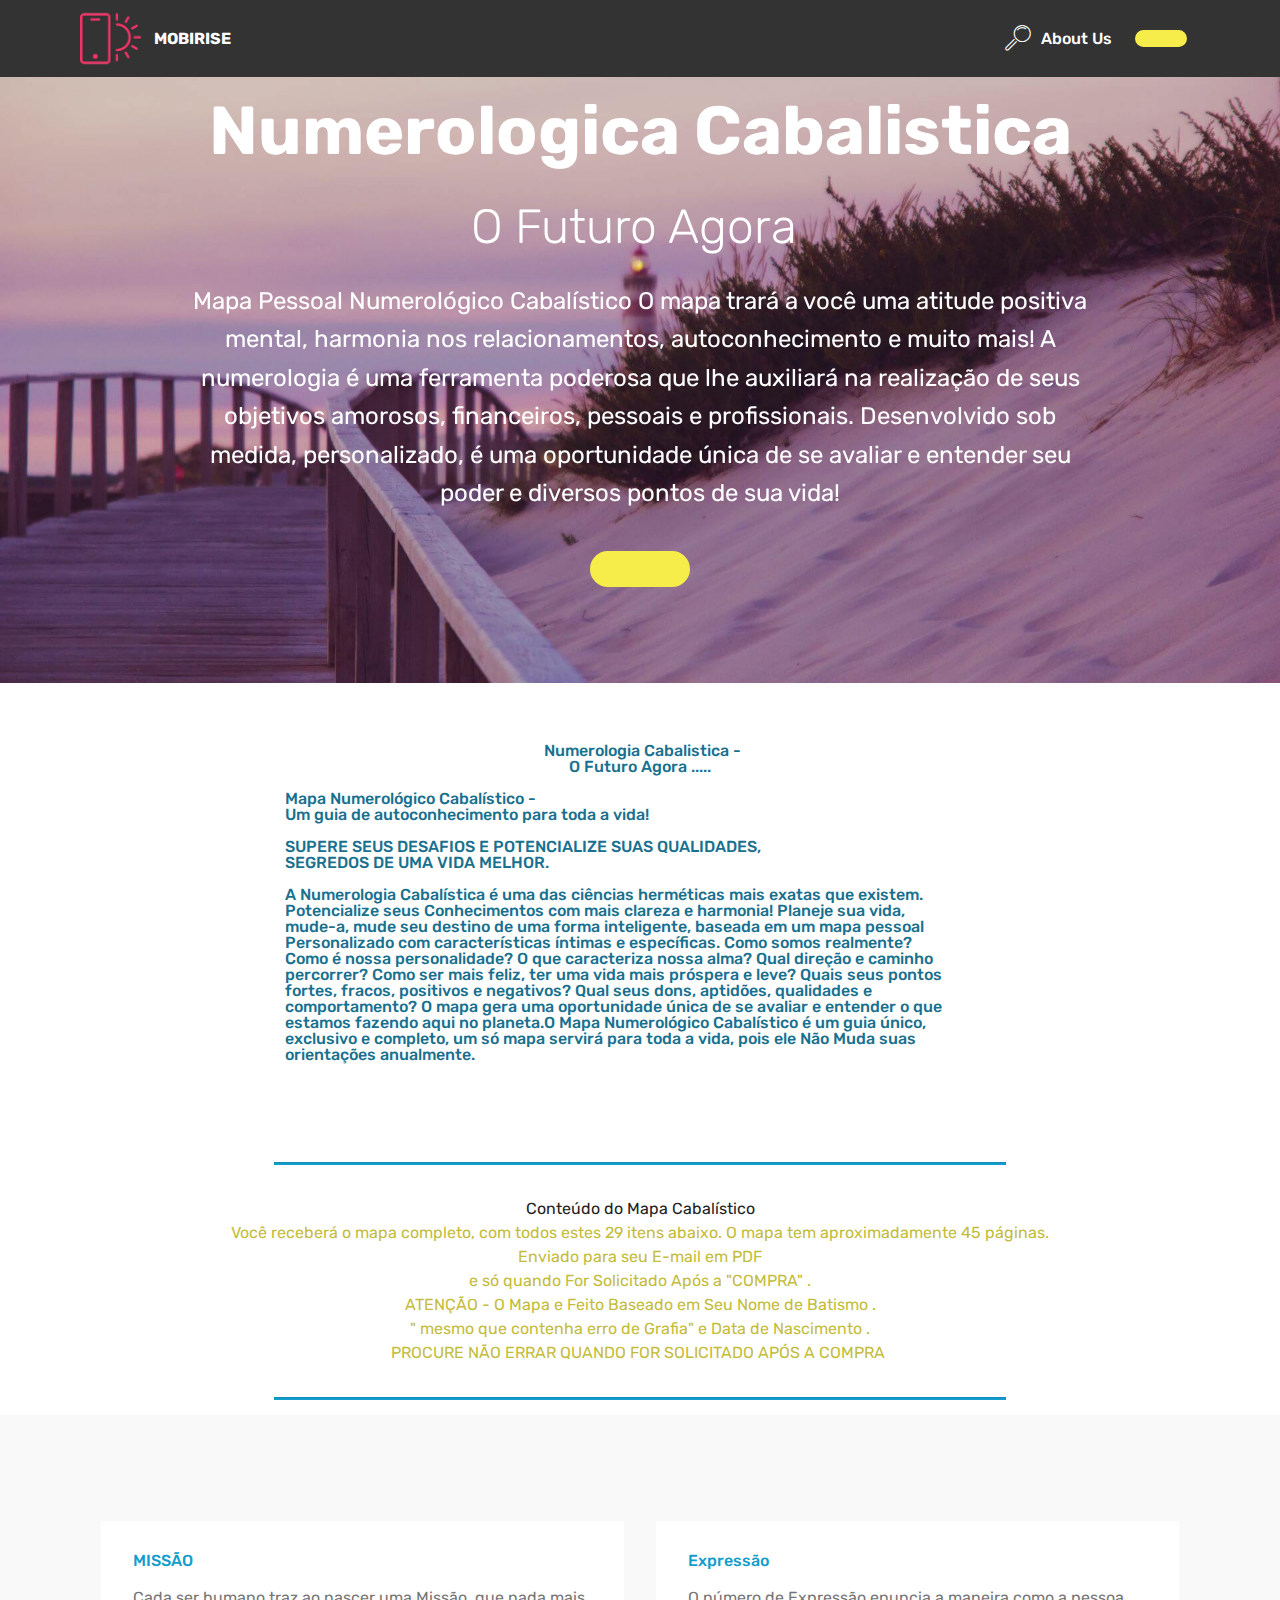
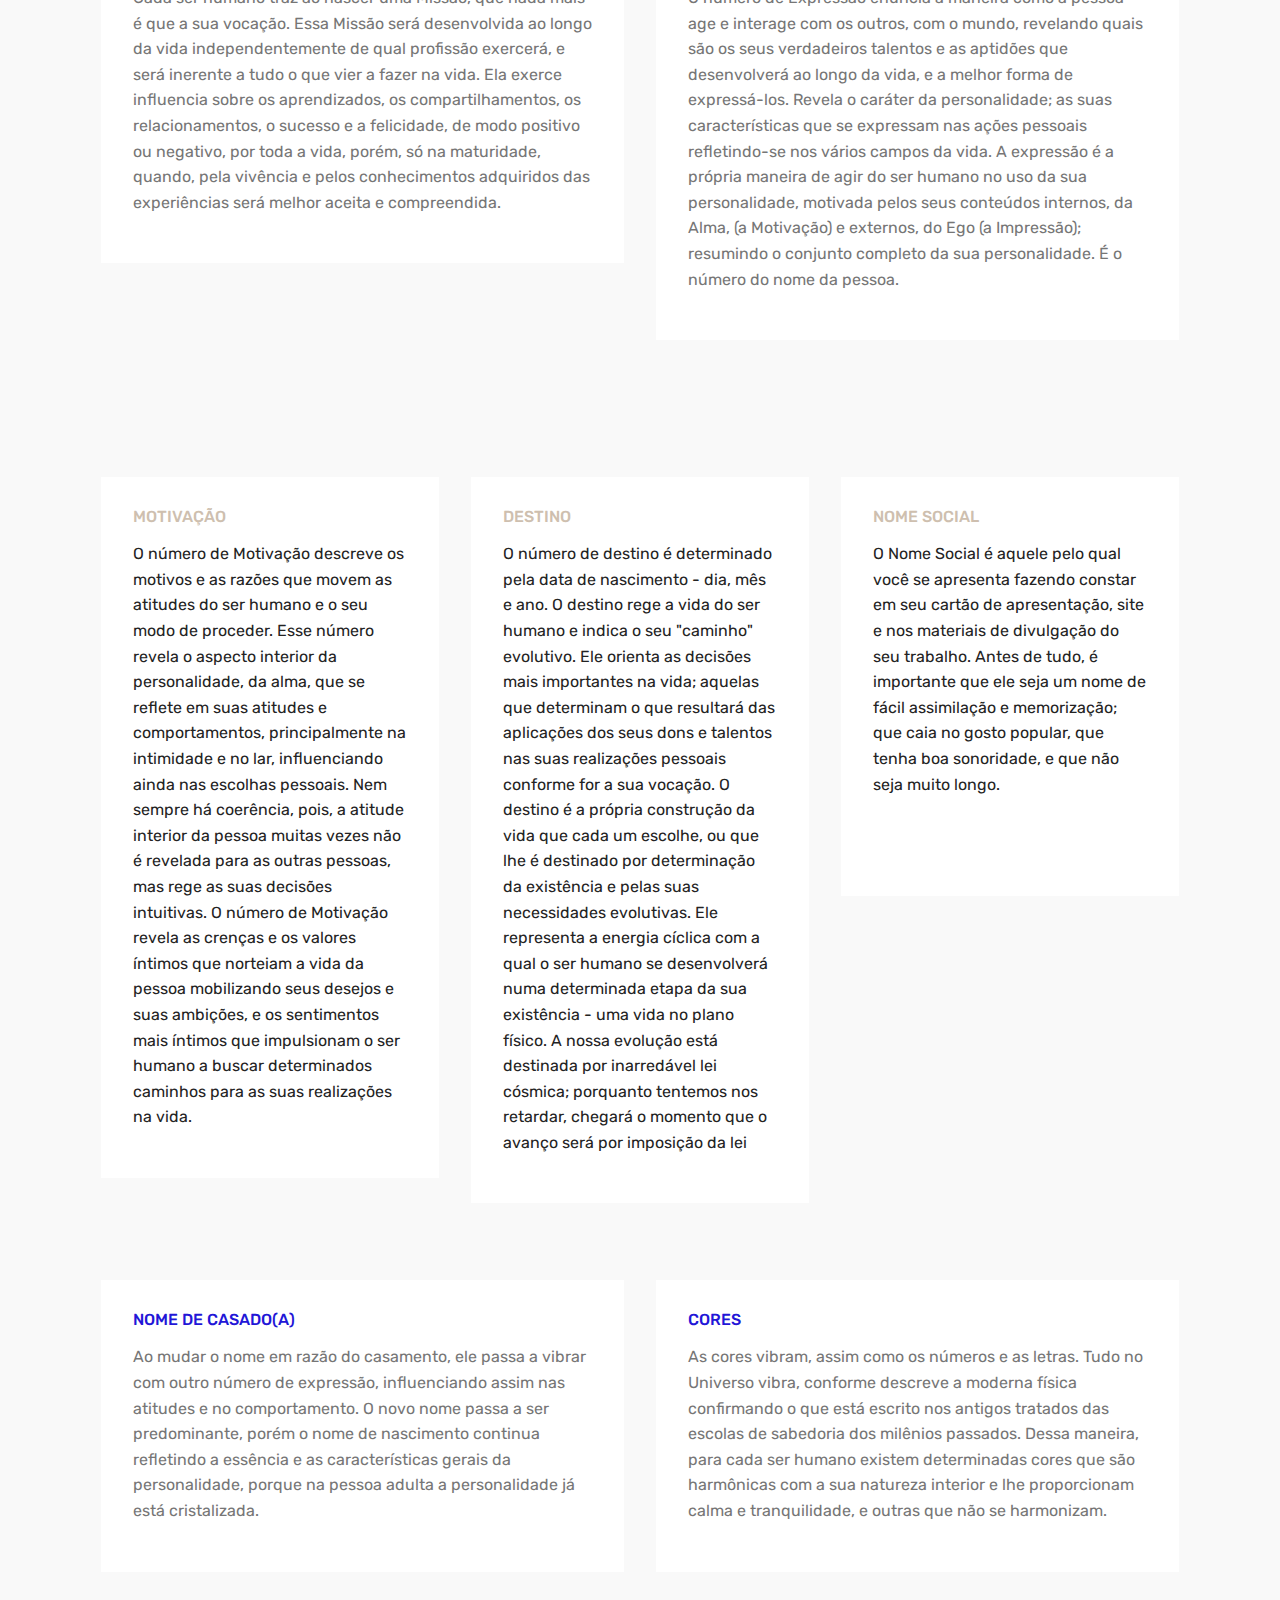
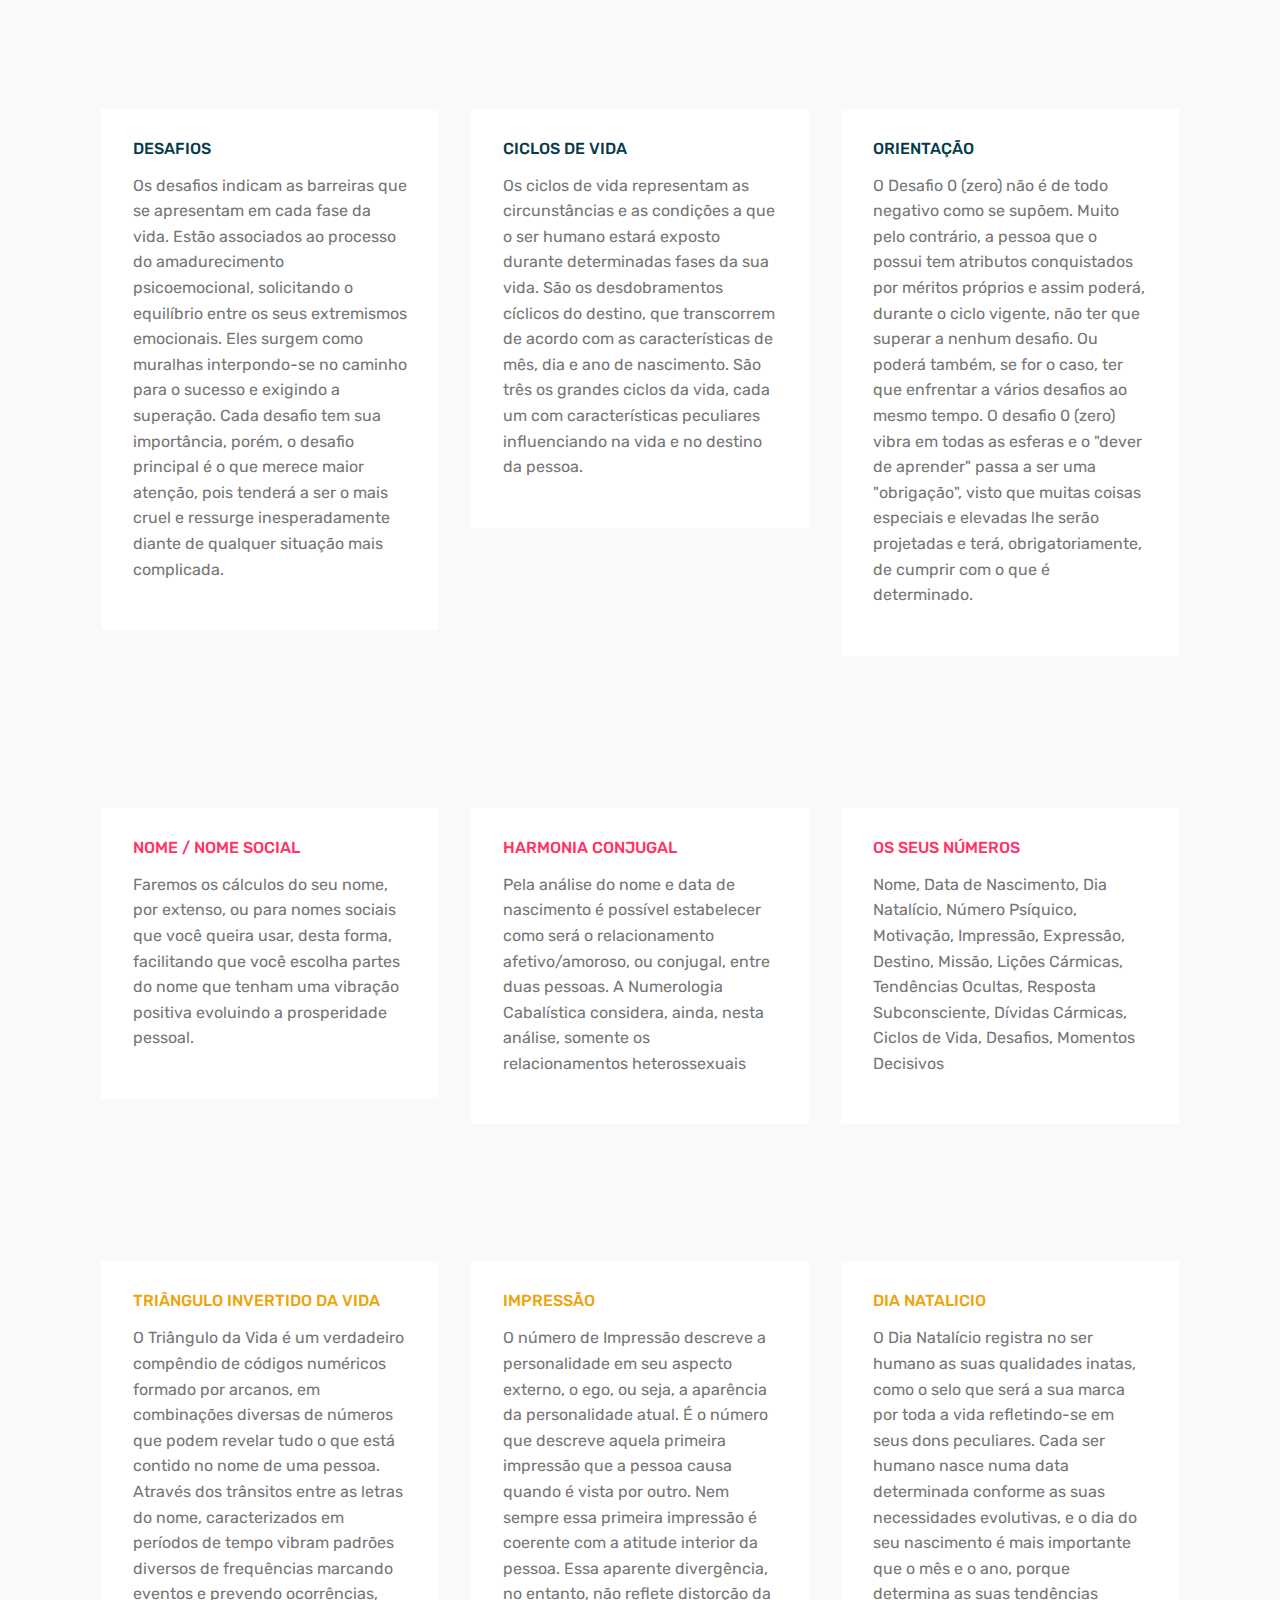
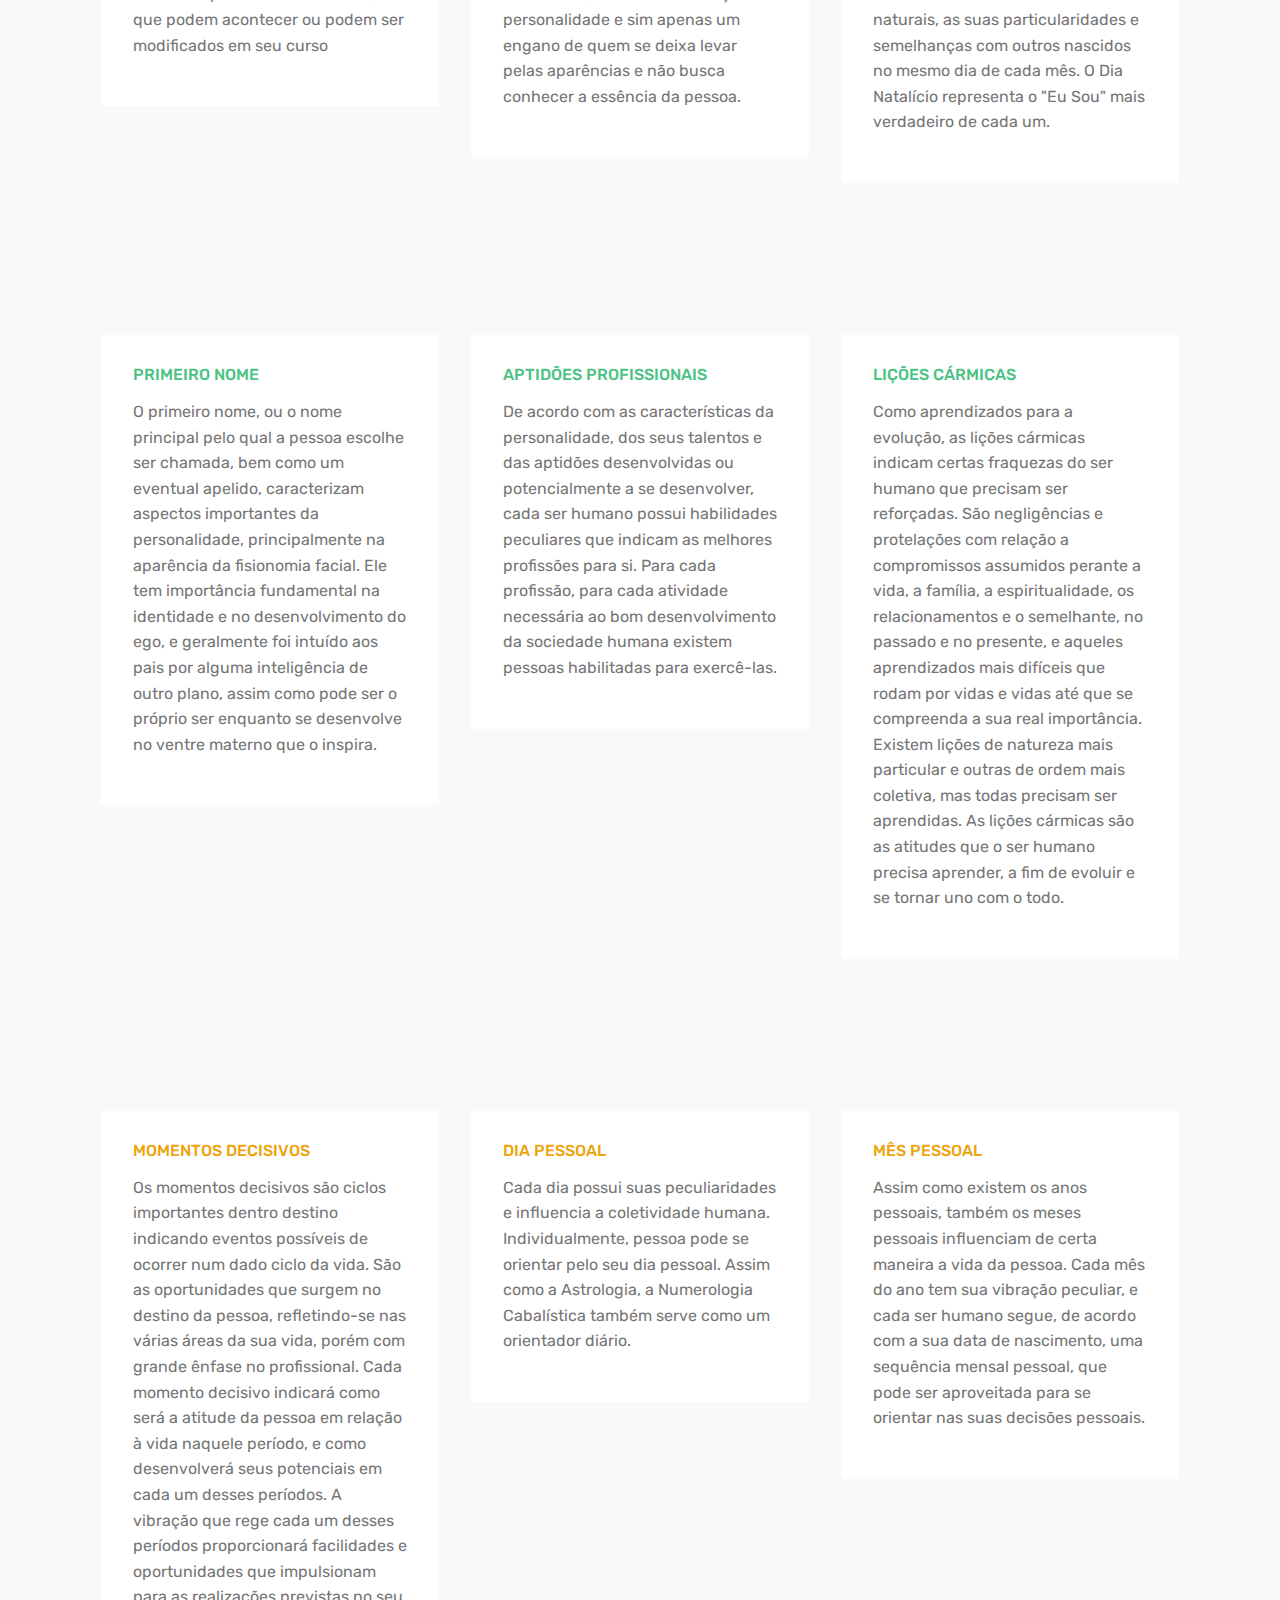
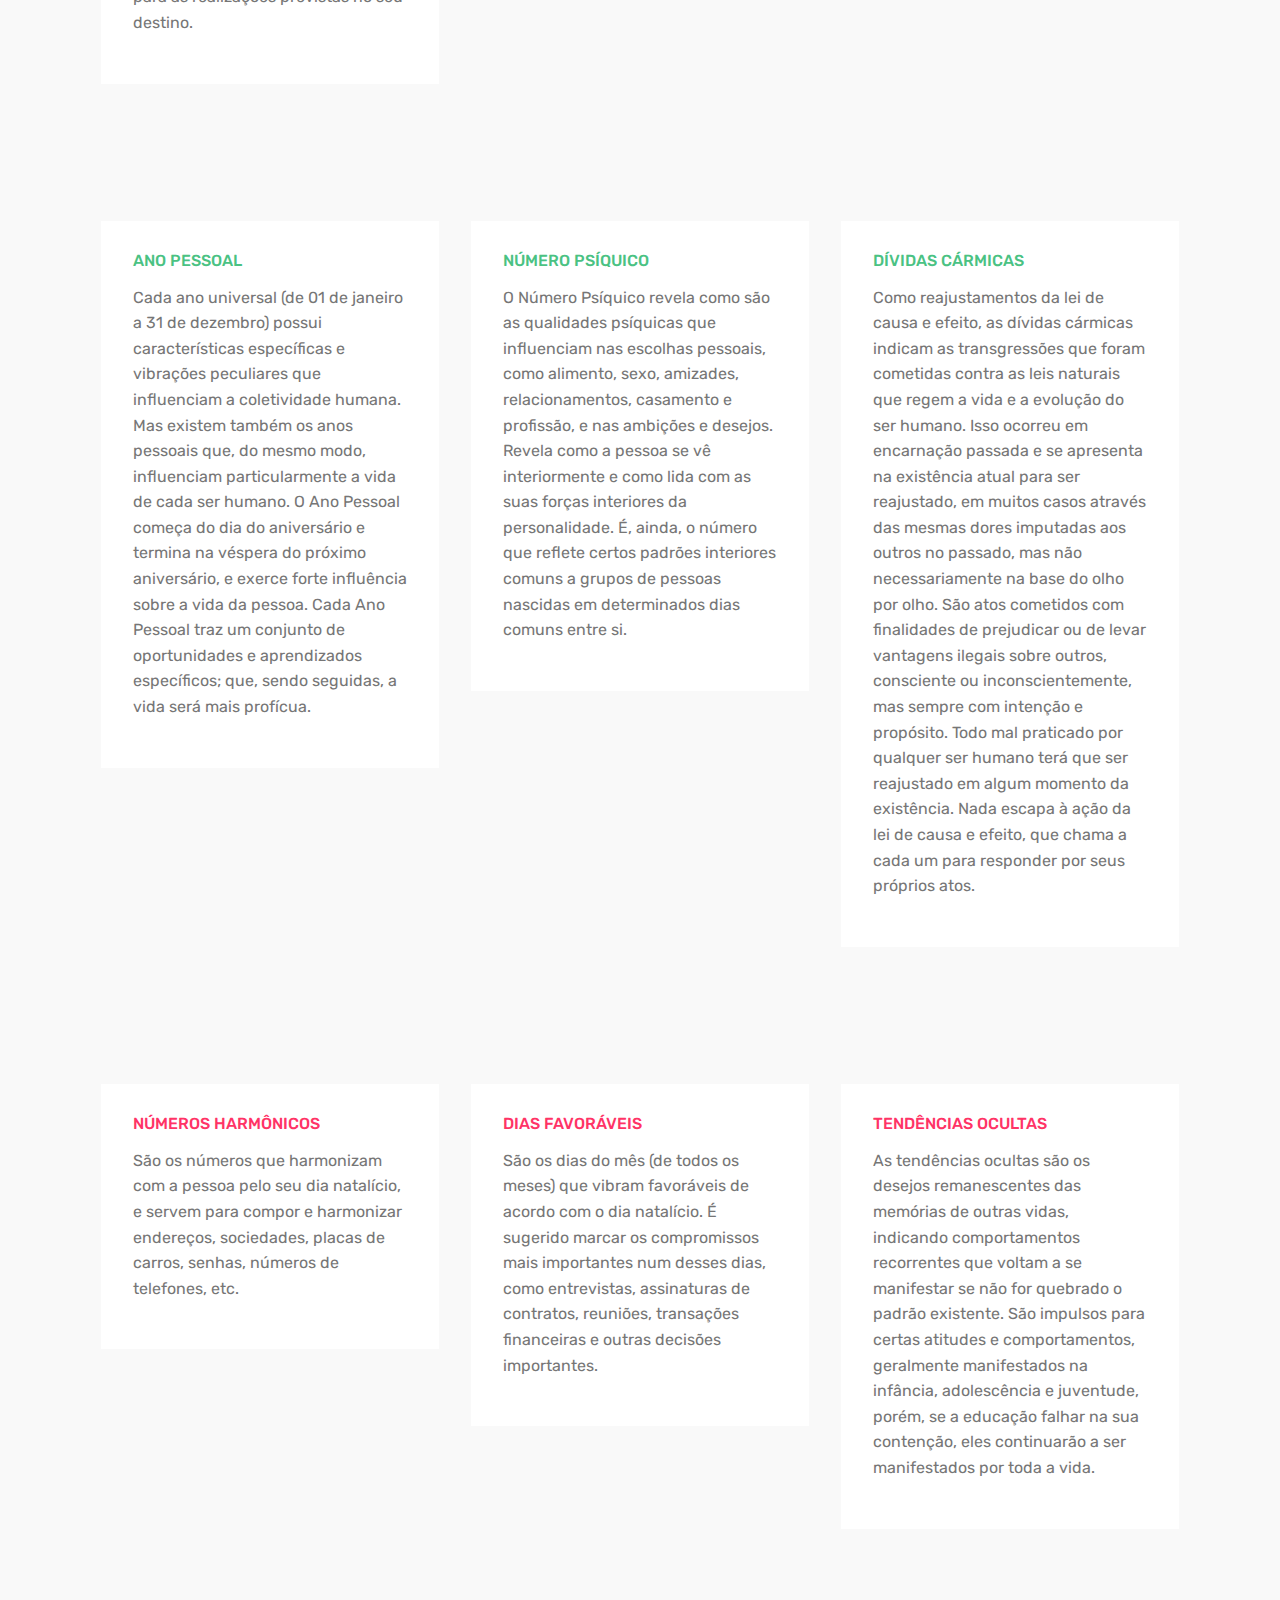
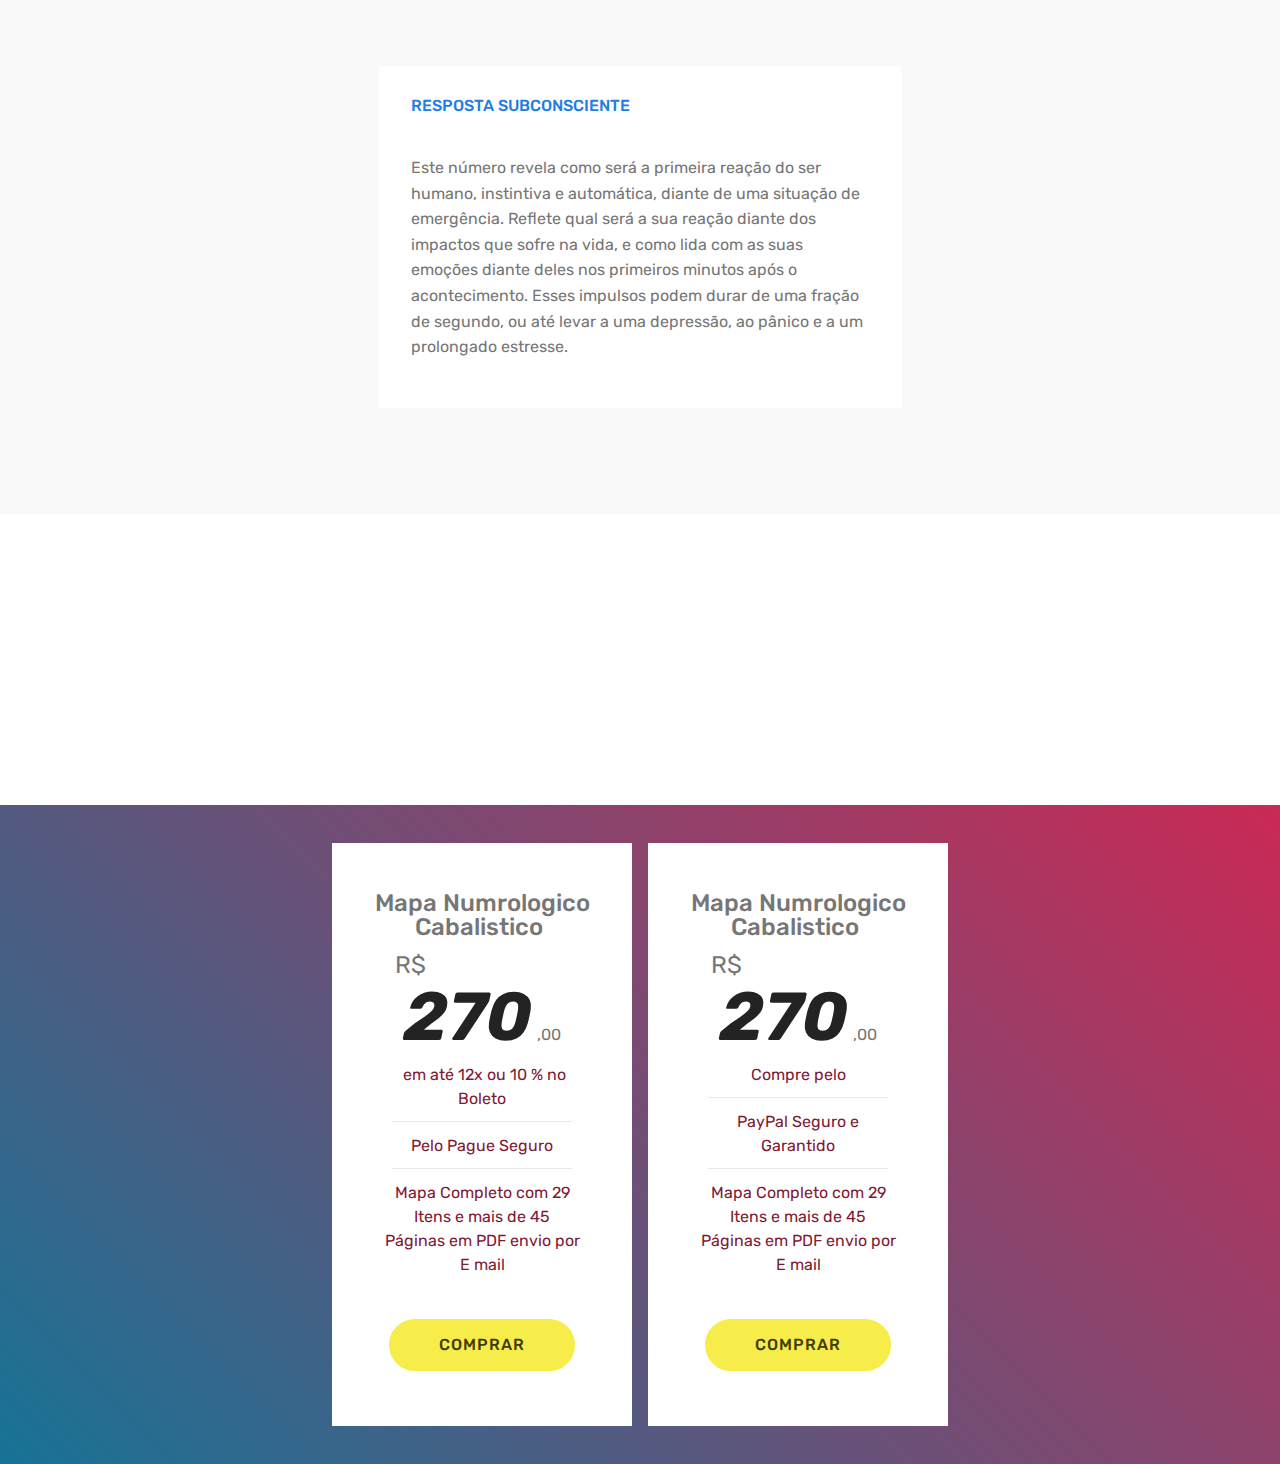
==== index.html @ b024b582 "create github pages" ====
<!DOCTYPE html>
<html >
<head>
  <!-- Site made with Mobirise Website Builder v4.8.6, https://mobirise.com -->
  <meta charset="UTF-8">
  <meta http-equiv="X-UA-Compatible" content="IE=edge">
  <meta name="generator" content="Mobirise v4.8.6, mobirise.com">
  <meta name="viewport" content="width=device-width, initial-scale=1, minimum-scale=1">
  <link rel="shortcut icon" href="assets/images/bussola-vettore-materiale-34-24284-128x128.png" type="image/x-icon">
  <meta name="description" content="">
  <title>Mapa Numerologico Cabalistico</title>
  <link rel="stylesheet" href="assets/web/assets/mobirise-icons/mobirise-icons.css">
  <link rel="stylesheet" href="assets/tether/tether.min.css">
  <link rel="stylesheet" href="assets/bootstrap/css/bootstrap.min.css">
  <link rel="stylesheet" href="assets/bootstrap/css/bootstrap-grid.min.css">
  <link rel="stylesheet" href="assets/bootstrap/css/bootstrap-reboot.min.css">
  <link rel="stylesheet" href="assets/dropdown/css/style.css">
  <link rel="stylesheet" href="assets/theme/css/style.css">
  <link rel="stylesheet" href="assets/mobirise/css/mbr-additional.css" type="text/css">
  
  
  
</head>
<body>
  <section class="menu cid-qTkzRZLJNu" once="menu" id="menu1-0">

    

    <nav class="navbar navbar-expand beta-menu navbar-dropdown align-items-center navbar-fixed-top navbar-toggleable-sm">
        <button class="navbar-toggler navbar-toggler-right" type="button" data-toggle="collapse" data-target="#navbarSupportedContent" aria-controls="navbarSupportedContent" aria-expanded="false" aria-label="Toggle navigation">
            <div class="hamburger">
                <span></span>
                <span></span>
                <span></span>
                <span></span>
            </div>
        </button>
        <div class="menu-logo">
            <div class="navbar-brand">
                <span class="navbar-logo">
                    <a href="https://mobirise.com">
                         <img src="assets/images/logo2.png" alt="Mobirise" style="height: 3.8rem;">
                    </a>
                </span>
                <span class="navbar-caption-wrap"><a class="navbar-caption text-white display-4" href="https://mobirise.com">
                        MOBIRISE
                    </a></span>
            </div>
        </div>
        <div class="collapse navbar-collapse" id="navbarSupportedContent">
            <ul class="navbar-nav nav-dropdown" data-app-modern-menu="true"><li class="nav-item">
                    <a class="nav-link link text-white display-4" href="https://mobirise.com">
                        <span class="mbri-search mbr-iconfont mbr-iconfont-btn"></span>
                        About Us
                    </a>
                </li></ul>
            <div class="navbar-buttons mbr-section-btn"><a class="btn btn-sm btn-primary display-4" href="https://mobirise.com">
                    </a></div>
        </div>
    </nav>
</section>

<section class="engine"><a href="https://mobirise.info/q">free responsive website templates</a></section><section class="header1 cid-r6X0eR4Hzj mbr-parallax-background" id="header1-4">

    

    

    <div class="container">
        <div class="row justify-content-md-center">
            <div class="mbr-white col-md-10">
                <h1 class="mbr-section-title align-center mbr-bold pb-3 mbr-fonts-style display-1">
                    Numerologica Cabalistica</h1>
                <h3 class="mbr-section-subtitle align-center mbr-light pb-3 mbr-fonts-style display-2">O Futuro Agora&nbsp;</h3>
                <p class="mbr-text align-center pb-3 mbr-fonts-style display-5">
                    Mapa Pessoal Numerológico Cabalístico O mapa trará a você uma atitude positiva mental, harmonia nos relacionamentos, autoconhecimento e muito mais! A numerologia é uma ferramenta poderosa que lhe auxiliará na realização de seus objetivos amorosos, financeiros, pessoais e profissionais. Desenvolvido sob medida, personalizado, é uma oportunidade única de se avaliar e entender seu poder e diversos pontos de sua vida!
                </p>
                <div class="mbr-section-btn align-center"><a class="btn btn-md btn-primary display-4" href="index.html#content4-7">
                        </a></div>
            </div>
        </div>
    </div>

</section>

<section class="mbr-section content4 cid-r6X1zDj2tQ" id="content4-7">

    

    <div class="container">
        <div class="media-container-row">
            <div class="title col-12 col-md-8">
                <h2 class="align-center pb-3 mbr-fonts-style display-7">&nbsp;Numerologia Cabalistica - <br>O Futuro Agora .....
<div><br></div><div>Mapa Numerológico Cabalístico - 
</div><div>Um guia de autoconhecimento para toda a vida!</div><br><div>
</div><div>SUPERE SEUS DESAFIOS E POTENCIALIZE SUAS QUALIDADES,
</div><div>SEGREDOS DE UMA VIDA MELHOR.</div><br><div>
</div><div>A Numerologia Cabalística é uma das ciências herméticas mais exatas que existem.
</div><div>Potencialize seus Conhecimentos com mais clareza e harmonia! Planeje sua vida,</div><div>mude-a, mude seu destino de uma forma inteligente, baseada em um mapa pessoal Personalizado com características íntimas e específicas. Como somos realmente?</div><div>Como é nossa personalidade? O que caracteriza nossa alma? Qual direção e caminho percorrer? Como ser mais feliz, ter uma vida mais próspera e leve? Quais seus pontos</div><div>fortes, fracos, positivos e negativos? Qual seus dons, aptidões, qualidades e comportamento? O mapa gera uma oportunidade única de se avaliar e entender o que estamos fazendo aqui no planeta.O Mapa Numerológico Cabalístico é um guia único, exclusivo e completo, um só mapa servirá para toda a vida, pois ele Não Muda suas orientações anualmente.</div></h2>
                <h3 class="mbr-section-subtitle align-center mbr-light mbr-fonts-style display-5"></h3>
                
            </div>
        </div>
    </div>
</section>

<section class="mbr-section article content9 cid-r72xrLW5K1" id="content9-c">
    
     

    <div class="container">
        <div class="inner-container" style="width: 97%;">
            <hr class="line" style="width: 68%;">
            <div class="section-text align-center mbr-fonts-style display-7">Conteúdo do Mapa Cabalístico
<div>
</div><div>Você receberá o mapa completo, com todos estes 29 itens abaixo. O mapa tem aproximadamente 45 páginas.
</div><div>
</div><div>Enviado para seu E-mail em PDF
</div><div>e só quando For Solicitado Após a "COMPRA" .
</div><div>ATENÇÃO - O Mapa e Feito Baseado em Seu Nome de Batismo .
</div><div>" mesmo que contenha erro de Grafia" e Data de Nascimento .
</div><div>PROCURE NÃO ERRAR QUANDO FOR SOLICITADO APÓS A COMPRA&nbsp;</div></div>
            <hr class="line" style="width: 68%;">
        </div>
        </div>
</section>

<section class="features4 cid-r72JvnFaQ0" id="features4-i">
    
         

    
    <div class="container">
        <div class="media-container-row">
            <div class="card p-3 col-12 col-md-6">
                <div class="card-wrapper media-container-row media-container-row">
                    <div class="card-box">
                        <h4 class="card-title pb-3 mbr-fonts-style display-7">MISSÃO</h4>
                        <p class="mbr-text mbr-fonts-style display-7">Cada ser humano traz ao nascer uma Missão, que nada mais é que a sua vocação. Essa Missão será desenvolvida ao longo da vida independentemente de qual profissão exercerá, e será inerente a tudo o que vier a fazer na vida. Ela exerce influencia sobre os aprendizados, os compartilhamentos, os relacionamentos, o sucesso e a felicidade, de modo positivo ou negativo, por toda a vida, porém, só na maturidade, quando, pela vivência e pelos conhecimentos adquiridos das experiências será melhor aceita e compreendida.&nbsp;</p>
                    </div>
                </div>
            </div>

            <div class="card p-3 col-12 col-md-6 col-12 col-md-6">
                <div class="card-wrapper media-container-row">
                    <div class="card-box">
                        <h4 class="card-title pb-3 mbr-fonts-style display-7">
                            Expressão
                        </h4>
                        <p class="mbr-text mbr-fonts-style display-7">O número de Expressão enuncia a maneira como a pessoa age e interage com os outros, com o mundo, revelando quais são os seus verdadeiros talentos e as aptidões que desenvolverá ao longo da vida, e a melhor forma de expressá-los. Revela o caráter da personalidade; as suas características que se expressam nas ações pessoais refletindo-se nos vários campos da vida. A expressão é a própria maneira de agir do ser humano no uso da sua personalidade, motivada pelos seus conteúdos internos, da Alma, (a Motivação) e externos, do Ego (a Impressão); resumindo o conjunto completo da sua personalidade. É o número do nome da pessoa.&nbsp;<br></p>
                    </div>
                </div>
            </div>

            

            
        </div>
    </div>
</section>

<section class="features4 cid-r72KmLZBxv" id="features4-j">
    
         

    
    <div class="container">
        <div class="media-container-row">
            <div class="card p-3 col-12 col-md-6 col-lg-4">
                <div class="card-wrapper media-container-row media-container-row">
                    <div class="card-box">
                        <h4 class="card-title pb-3 mbr-fonts-style display-7">
                            MOTIVAÇÃO</h4>
                        <p class="mbr-text mbr-fonts-style display-7">O número de Motivação descreve os motivos e as razões que movem as atitudes do ser humano e o seu modo de proceder. Esse número revela o aspecto interior da personalidade, da alma, que se reflete em suas atitudes e comportamentos, principalmente na intimidade e no lar, influenciando ainda nas escolhas pessoais. Nem sempre há coerência, pois, a atitude interior da pessoa muitas vezes não é revelada para as outras pessoas, mas rege as suas decisões intuitivas. O número de Motivação revela as crenças e os valores íntimos que norteiam a vida da pessoa mobilizando seus desejos e suas ambições, e os sentimentos mais íntimos que impulsionam o ser humano a buscar determinados caminhos para as suas realizações na vida.&nbsp;</p>
                    </div>
                </div>
            </div>

            <div class="card p-3 col-12 col-md-6 col-12 col-md-6 col-lg-4">
                <div class="card-wrapper media-container-row">
                    <div class="card-box">
                        <h4 class="card-title pb-3 mbr-fonts-style display-7">
                            DESTINO</h4>
                        <p class="mbr-text mbr-fonts-style display-7">O número de destino é determinado pela data de nascimento - dia, mês e ano. O destino rege a vida do ser humano e indica o seu "caminho" evolutivo. Ele orienta as decisões mais importantes na vida; aquelas que determinam o que resultará das aplicações dos seus dons e talentos nas suas realizações pessoais conforme for a sua vocação. O destino é a própria construção da vida que cada um escolhe, ou que lhe é destinado por determinação da existência e pelas suas necessidades evolutivas. Ele representa a energia cíclica com a qual o ser humano se desenvolverá numa determinada etapa da sua existência - uma vida no plano físico. A nossa evolução está destinada por inarredável lei cósmica; porquanto tentemos nos retardar, chegará o momento que o avanço será por imposição da lei</p>
                    </div>
                </div>
            </div>

            <div class="card p-3 col-12 col-md-6 col-lg-4">
                <div class="card-wrapper media-container-row">
                    <div class="card-box">
                        <h4 class="card-title pb-3 mbr-fonts-style display-7">
                            NOME SOCIAL</h4>
                        <p class="mbr-text mbr-fonts-style display-7">O Nome Social é aquele pelo qual você se apresenta fazendo constar em seu cartão de apresentação, site e nos materiais de divulgação do seu trabalho. Antes de tudo, é importante que ele seja um nome de fácil assimilação e memorização; que caia no gosto popular, que tenha boa sonoridade, e que não seja muito longo.<br><br><br></p>
                    </div>
                </div>
            </div>

            
        </div>
    </div>
</section>

<section class="features4 cid-r72KnDKCwj" id="features4-k">
    
         

    
    <div class="container">
        <div class="media-container-row">
            <div class="card p-3 col-12 col-md-6">
                <div class="card-wrapper media-container-row media-container-row">
                    <div class="card-box">
                        <h4 class="card-title pb-3 mbr-fonts-style display-7">
                            NOME DE CASADO(A)</h4>
                        <p class="mbr-text mbr-fonts-style display-7">Ao mudar o nome em razão do casamento, ele passa a vibrar com outro número de expressão, influenciando assim nas atitudes e no comportamento. O novo nome passa a ser predominante, porém o nome de nascimento continua refletindo a essência e as características gerais da personalidade, porque na pessoa adulta a personalidade já está cristalizada.</p>
                    </div>
                </div>
            </div>

            <div class="card p-3 col-12 col-md-6 col-12 col-md-6">
                <div class="card-wrapper media-container-row">
                    <div class="card-box">
                        <h4 class="card-title pb-3 mbr-fonts-style display-7">
                            CORES</h4>
                        <p class="mbr-text mbr-fonts-style display-7">As cores vibram, assim como os números e as letras. Tudo no Universo vibra, conforme descreve a moderna física confirmando o que está escrito nos antigos tratados das escolas de sabedoria dos milênios passados. Dessa maneira, para cada ser humano existem determinadas cores que são harmônicas com a sua natureza interior e lhe proporcionam calma e tranquilidade, e outras que não se harmonizam.</p>
                    </div>
                </div>
            </div>

            

            
        </div>
    </div>
</section>

<section class="features4 cid-r72KojqtDf" id="features4-l">
    
         

    
    <div class="container">
        <div class="media-container-row">
            <div class="card p-3 col-12 col-md-6 col-lg-4">
                <div class="card-wrapper media-container-row media-container-row">
                    <div class="card-box">
                        <h4 class="card-title pb-3 mbr-fonts-style display-7">
                            DESAFIOS</h4>
                        <p class="mbr-text mbr-fonts-style display-7">Os desafios indicam as barreiras que se apresentam em cada fase da vida. Estão associados ao processo do amadurecimento psicoemocional, solicitando o equilíbrio entre os seus extremismos emocionais. Eles surgem como muralhas interpondo-se no caminho para o sucesso e exigindo a superação. Cada desafio tem sua importância, porém, o desafio principal é o que merece maior atenção, pois tenderá a ser o mais cruel e ressurge inesperadamente diante de qualquer situação mais complicada.</p>
                    </div>
                </div>
            </div>

            <div class="card p-3 col-12 col-md-6 col-12 col-md-6 col-lg-4">
                <div class="card-wrapper media-container-row">
                    <div class="card-box">
                        <h4 class="card-title pb-3 mbr-fonts-style display-7">
                            CICLOS DE VIDA</h4>
                        <p class="mbr-text mbr-fonts-style display-7">Os ciclos de vida representam as circunstâncias e as condições a que o ser humano estará exposto durante determinadas fases da sua vida. São os desdobramentos cíclicos do destino, que transcorrem de acordo com as características de mês, dia e ano de nascimento. São três os grandes ciclos da vida, cada um com características peculiares influenciando na vida e no destino da pessoa.</p>
                    </div>
                </div>
            </div>

            <div class="card p-3 col-12 col-md-6 col-lg-4">
                <div class="card-wrapper media-container-row">
                    <div class="card-box">
                        <h4 class="card-title pb-3 mbr-fonts-style display-7">
                            ORIENTAÇÃO</h4>
                        <p class="mbr-text mbr-fonts-style display-7">O Desafio 0 (zero) não é de todo negativo como se supõem. Muito pelo contrário, a pessoa que o possui tem atributos conquistados por méritos próprios e assim poderá, durante o ciclo vigente, não ter que superar a nenhum desafio. Ou poderá também, se for o caso, ter que enfrentar a vários desafios ao mesmo tempo. O desafio 0 (zero) vibra em todas as esferas e o "dever de aprender" passa a ser uma "obrigação", visto que muitas coisas especiais e elevadas lhe serão projetadas e terá, obrigatoriamente, de cumprir com o que é determinado.&nbsp;</p>
                    </div>
                </div>
            </div>

            
        </div>
    </div>
</section>

<section class="features4 cid-r72OeOVbxD" id="features4-m">
    
         

    
    <div class="container">
        <div class="media-container-row">
            <div class="card p-3 col-12 col-md-6 col-lg-4">
                <div class="card-wrapper media-container-row media-container-row">
                    <div class="card-box">
                        <h4 class="card-title pb-3 mbr-fonts-style display-7">
                            NOME / NOME SOCIAL</h4>
                        <p class="mbr-text mbr-fonts-style display-7">Faremos os cálculos do seu nome, por extenso, ou para nomes sociais que você queira usar, desta forma, facilitando que você escolha partes do nome que tenham uma vibração positiva evoluindo a prosperidade pessoal.</p>
                    </div>
                </div>
            </div>

            <div class="card p-3 col-12 col-md-6 col-12 col-md-6 col-lg-4">
                <div class="card-wrapper media-container-row">
                    <div class="card-box">
                        <h4 class="card-title pb-3 mbr-fonts-style display-7">
                            HARMONIA CONJUGAL</h4>
                        <p class="mbr-text mbr-fonts-style display-7">Pela análise do nome e data de nascimento é possível estabelecer como será o relacionamento afetivo/amoroso, ou conjugal, entre duas pessoas. A Numerologia Cabalística considera, ainda, nesta análise, somente os relacionamentos heterossexuais</p>
                    </div>
                </div>
            </div>

            <div class="card p-3 col-12 col-md-6 col-lg-4">
                <div class="card-wrapper media-container-row">
                    <div class="card-box">
                        <h4 class="card-title pb-3 mbr-fonts-style display-7">
                            OS SEUS NÚMEROS</h4>
                        <p class="mbr-text mbr-fonts-style display-7">Nome, Data de Nascimento, Dia Natalício, Número Psíquico, Motivação, Impressão, Expressão, Destino, Missão, Lições Cármicas, Tendências Ocultas, Resposta Subconsciente, Dívidas Cármicas, Ciclos de Vida, Desafios, Momentos Decisivos&nbsp;<br></p>
                    </div>
                </div>
            </div>

            
        </div>
    </div>
</section>

<section class="features4 cid-r72Ogd5gSK" id="features4-n">
    
         

    
    <div class="container">
        <div class="media-container-row">
            <div class="card p-3 col-12 col-md-6 col-lg-4">
                <div class="card-wrapper media-container-row media-container-row">
                    <div class="card-box">
                        <h4 class="card-title pb-3 mbr-fonts-style display-7">
                            TRIÂNGULO INVERTIDO DA VIDA</h4>
                        <p class="mbr-text mbr-fonts-style display-7">O Triângulo da Vida é um verdadeiro compêndio de códigos numéricos formado por arcanos, em combinações diversas de números que podem revelar tudo o que está contido no nome de uma pessoa. Através dos trânsitos entre as letras do nome, caracterizados em períodos de tempo vibram padrões diversos de frequências marcando eventos e prevendo ocorrências, que podem acontecer ou podem ser modificados em seu curso&nbsp;</p>
                    </div>
                </div>
            </div>

            <div class="card p-3 col-12 col-md-6 col-12 col-md-6 col-lg-4">
                <div class="card-wrapper media-container-row">
                    <div class="card-box">
                        <h4 class="card-title pb-3 mbr-fonts-style display-7">
                            IMPRESSÃO</h4>
                        <p class="mbr-text mbr-fonts-style display-7">O número de Impressão descreve a personalidade em seu aspecto externo, o ego, ou seja, a aparência da personalidade atual. É o número que descreve aquela primeira impressão que a pessoa causa quando é vista por outro. Nem sempre essa primeira impressão é coerente com a atitude interior da pessoa. Essa aparente divergência, no entanto, não reflete distorção da personalidade e sim apenas um engano de quem se deixa levar pelas aparências e não busca conhecer a essência da pessoa.</p>
                    </div>
                </div>
            </div>

            <div class="card p-3 col-12 col-md-6 col-lg-4">
                <div class="card-wrapper media-container-row">
                    <div class="card-box">
                        <h4 class="card-title pb-3 mbr-fonts-style display-7">
                            DIA NATALICIO</h4>
                        <p class="mbr-text mbr-fonts-style display-7">O Dia Natalício registra no ser humano as suas qualidades inatas, como o selo que será a sua marca por toda a vida refletindo-se em seus dons peculiares. Cada ser humano nasce numa data determinada conforme as suas necessidades evolutivas, e o dia do seu nascimento é mais importante que o mês e o ano, porque determina as suas tendências naturais, as suas particularidades e semelhanças com outros nascidos no mesmo dia de cada mês. O Dia Natalício representa o "Eu Sou" mais verdadeiro de cada um.</p>
                    </div>
                </div>
            </div>

            
        </div>
    </div>
</section>

<section class="features4 cid-r72PbCpynU" id="features4-o">
    
         

    
    <div class="container">
        <div class="media-container-row">
            <div class="card p-3 col-12 col-md-6 col-lg-4">
                <div class="card-wrapper media-container-row media-container-row">
                    <div class="card-box">
                        <h4 class="card-title pb-3 mbr-fonts-style display-7">
                            PRIMEIRO NOME&nbsp;</h4>
                        <p class="mbr-text mbr-fonts-style display-7">O primeiro nome, ou o nome principal pelo qual a pessoa escolhe ser chamada, bem como um eventual apelido, caracterizam aspectos importantes da personalidade, principalmente na aparência da fisionomia facial. Ele tem importância fundamental na identidade e no desenvolvimento do ego, e geralmente foi intuído aos pais por alguma inteligência de outro plano, assim como pode ser o próprio ser enquanto se desenvolve no ventre materno que o inspira.</p>
                    </div>
                </div>
            </div>

            <div class="card p-3 col-12 col-md-6 col-12 col-md-6 col-lg-4">
                <div class="card-wrapper media-container-row">
                    <div class="card-box">
                        <h4 class="card-title pb-3 mbr-fonts-style display-7">
                            APTIDÕES PROFISSIONAIS</h4>
                        <p class="mbr-text mbr-fonts-style display-7">De acordo com as características da personalidade, dos seus talentos e das aptidões desenvolvidas ou potencialmente a se desenvolver, cada ser humano possui habilidades peculiares que indicam as melhores profissões para si. Para cada profissão, para cada atividade necessária ao bom desenvolvimento da sociedade humana existem pessoas habilitadas para exercê-las.</p>
                    </div>
                </div>
            </div>

            <div class="card p-3 col-12 col-md-6 col-lg-4">
                <div class="card-wrapper media-container-row">
                    <div class="card-box">
                        <h4 class="card-title pb-3 mbr-fonts-style display-7">
                            LIÇÕES CÁRMICAS</h4>
                        <p class="mbr-text mbr-fonts-style display-7">Como aprendizados para a evolução, as lições cármicas indicam certas fraquezas do ser humano que precisam ser reforçadas. São negligências e protelações com relação a compromissos assumidos perante a vida, a família, a espiritualidade, os relacionamentos e o semelhante, no passado e no presente, e aqueles aprendizados mais difíceis que rodam por vidas e vidas até que se compreenda a sua real importância. Existem lições de natureza mais particular e outras de ordem mais coletiva, mas todas precisam ser aprendidas. As lições cármicas são as atitudes que o ser humano precisa aprender, a fim de evoluir e se tornar uno com o todo.</p>
                    </div>
                </div>
            </div>

            
        </div>
    </div>
</section>

<section class="features4 cid-r72PckNAcv" id="features4-p">
    
         

    
    <div class="container">
        <div class="media-container-row">
            <div class="card p-3 col-12 col-md-6 col-lg-4">
                <div class="card-wrapper media-container-row media-container-row">
                    <div class="card-box">
                        <h4 class="card-title pb-3 mbr-fonts-style display-7">
                            MOMENTOS DECISIVOS</h4>
                        <p class="mbr-text mbr-fonts-style display-7">Os momentos decisivos são ciclos importantes dentro destino indicando eventos possíveis de ocorrer num dado ciclo da vida. São as oportunidades que surgem no destino da pessoa, refletindo-se nas várias áreas da sua vida, porém com grande ênfase no profissional. Cada momento decisivo indicará como será a atitude da pessoa em relação à vida naquele período, e como desenvolverá seus potenciais em cada um desses períodos. A vibração que rege cada um desses períodos proporcionará facilidades e oportunidades que impulsionam para as realizações previstas no seu destino.</p>
                    </div>
                </div>
            </div>

            <div class="card p-3 col-12 col-md-6 col-12 col-md-6 col-lg-4">
                <div class="card-wrapper media-container-row">
                    <div class="card-box">
                        <h4 class="card-title pb-3 mbr-fonts-style display-7">
                            DIA PESSOAL</h4>
                        <p class="mbr-text mbr-fonts-style display-7">Cada dia possui suas peculiaridades e influencia a coletividade humana. Individualmente, pessoa pode se orientar pelo seu dia pessoal. Assim como a Astrologia, a Numerologia Cabalística também serve como um orientador diário.</p>
                    </div>
                </div>
            </div>

            <div class="card p-3 col-12 col-md-6 col-lg-4">
                <div class="card-wrapper media-container-row">
                    <div class="card-box">
                        <h4 class="card-title pb-3 mbr-fonts-style display-7">
                            MÊS PESSOAL</h4>
                        <p class="mbr-text mbr-fonts-style display-7">Assim como existem os anos pessoais, também os meses pessoais influenciam de certa maneira a vida da pessoa. Cada mês do ano tem sua vibração peculiar, e cada ser humano segue, de acordo com a sua data de nascimento, uma sequência mensal pessoal, que pode ser aproveitada para se orientar nas suas decisões pessoais.</p>
                    </div>
                </div>
            </div>

            
        </div>
    </div>
</section>

<section class="features4 cid-r72PcW2ATe" id="features4-q">
    
         

    
    <div class="container">
        <div class="media-container-row">
            <div class="card p-3 col-12 col-md-6 col-lg-4">
                <div class="card-wrapper media-container-row media-container-row">
                    <div class="card-box">
                        <h4 class="card-title pb-3 mbr-fonts-style display-7">
                            ANO PESSOAL</h4>
                        <p class="mbr-text mbr-fonts-style display-7">Cada ano universal (de 01 de janeiro a 31 de dezembro) possui características específicas e vibrações peculiares que influenciam a coletividade humana. Mas existem também os anos pessoais que, do mesmo modo, influenciam particularmente a vida de cada ser humano. O Ano Pessoal começa do dia do aniversário e termina na véspera do próximo aniversário, e exerce forte influência sobre a vida da pessoa. Cada Ano Pessoal traz um conjunto de oportunidades e aprendizados específicos; que, sendo seguidas, a vida será mais profícua.</p>
                    </div>
                </div>
            </div>

            <div class="card p-3 col-12 col-md-6 col-12 col-md-6 col-lg-4">
                <div class="card-wrapper media-container-row">
                    <div class="card-box">
                        <h4 class="card-title pb-3 mbr-fonts-style display-7">
                            NÚMERO PSÍQUICO</h4>
                        <p class="mbr-text mbr-fonts-style display-7">O Número Psíquico revela como são as qualidades psíquicas que influenciam nas escolhas pessoais, como alimento, sexo, amizades, relacionamentos, casamento e profissão, e nas ambições e desejos. Revela como a pessoa se vê interiormente e como lida com as suas forças interiores da personalidade. É, ainda, o número que reflete certos padrões interiores comuns a grupos de pessoas nascidas em determinados dias comuns entre si.</p>
                    </div>
                </div>
            </div>

            <div class="card p-3 col-12 col-md-6 col-lg-4">
                <div class="card-wrapper media-container-row">
                    <div class="card-box">
                        <h4 class="card-title pb-3 mbr-fonts-style display-7">
                            DÍVIDAS CÁRMICAS</h4>
                        <p class="mbr-text mbr-fonts-style display-7">Como reajustamentos da lei de causa e efeito, as dívidas cármicas indicam as transgressões que foram cometidas contra as leis naturais que regem a vida e a evolução do ser humano. Isso ocorreu em encarnação passada e se apresenta na existência atual para ser reajustado, em muitos casos através das mesmas dores imputadas aos outros no passado, mas não necessariamente na base do olho por olho. São atos cometidos com finalidades de prejudicar ou de levar vantagens ilegais sobre outros, consciente ou inconscientemente, mas sempre com intenção e propósito. Todo mal praticado por qualquer ser humano terá que ser reajustado em algum momento da existência. Nada escapa à ação da lei de causa e efeito, que chama a cada um para responder por seus próprios atos.</p>
                    </div>
                </div>
            </div>

            
        </div>
    </div>
</section>

<section class="features4 cid-r72QMNnnLw" id="features4-r">
    
         

    
    <div class="container">
        <div class="media-container-row">
            <div class="card p-3 col-12 col-md-6 col-lg-4">
                <div class="card-wrapper media-container-row media-container-row">
                    <div class="card-box">
                        <h4 class="card-title pb-3 mbr-fonts-style display-7">
                            NÚMEROS HARMÔNICOS</h4>
                        <p class="mbr-text mbr-fonts-style display-7">São os números que harmonizam com a pessoa pelo seu dia natalício, e servem para compor e harmonizar endereços, sociedades, placas de carros, senhas, números de telefones, etc.</p>
                    </div>
                </div>
            </div>

            <div class="card p-3 col-12 col-md-6 col-12 col-md-6 col-lg-4">
                <div class="card-wrapper media-container-row">
                    <div class="card-box">
                        <h4 class="card-title pb-3 mbr-fonts-style display-7">
                            DIAS FAVORÁVEIS</h4>
                        <p class="mbr-text mbr-fonts-style display-7">São os dias do mês (de todos os meses) que vibram favoráveis de acordo com o dia natalício. É sugerido marcar os compromissos mais importantes num desses dias, como entrevistas, assinaturas de contratos, reuniões, transações financeiras e outras decisões importantes.</p>
                    </div>
                </div>
            </div>

            <div class="card p-3 col-12 col-md-6 col-lg-4">
                <div class="card-wrapper media-container-row">
                    <div class="card-box">
                        <h4 class="card-title pb-3 mbr-fonts-style display-7">
                            TENDÊNCIAS OCULTAS</h4>
                        <p class="mbr-text mbr-fonts-style display-7">As tendências ocultas são os desejos remanescentes das memórias de outras vidas, indicando comportamentos recorrentes que voltam a se manifestar se não for quebrado o padrão existente. São impulsos para certas atitudes e comportamentos, geralmente manifestados na infância, adolescência e juventude, porém, se a educação falhar na sua contenção, eles continuarão a ser manifestados por toda a vida.</p>
                    </div>
                </div>
            </div>

            
        </div>
    </div>
</section>

<section class="features4 cid-r72QOr8L7J" id="features4-s">
    
         

    
    <div class="container">
        <div class="media-container-row">
            <div class="card p-3 col-12 col-md-6">
                <div class="card-wrapper media-container-row media-container-row">
                    <div class="card-box">
                        <h4 class="card-title pb-3 mbr-fonts-style display-7">
                            RESPOSTA SUBCONSCIENTE</h4>
                        <p class="mbr-text mbr-fonts-style display-7"><br>Este número revela como será a primeira reação do ser humano, instintiva e automática, diante de uma situação de emergência. Reflete qual será a sua reação diante dos impactos que sofre na vida, e como lida com as suas emoções diante deles nos primeiros minutos após o acontecimento. Esses impulsos podem durar de uma fração de segundo, ou até levar a uma depressão, ao pânico e a um prolongado estresse.&nbsp;<br></p>
                    </div>
                </div>
            </div>

            

            

            
        </div>
    </div>
</section>

<section class="mbr-section article content3 cid-r6X39PmKC2" id="content3-a">
      
     

    <div class="container">
        <div class="media-container-row">
            <div class="row col-12 col-md-8">
                <div class="col-12 col-md-6 pr-lg-4 mbr-text mbr-fonts-style display-4"><div></div></div>
                <div class="col-12 col-md-6 pl-lg-4 mbr-text mbr-fonts-style display-7">
                     
                <div><br></div></div>
            </div>
        </div>
    </div>
</section>

<section class="mbr-section article content3 cid-r6X5zcvvy6" id="content3-b">
      
     

    <div class="container">
        <div class="media-container-row">
            <div class="row col-12 col-md-8">
                <div class="col-12 col-md-6 pr-lg-4 mbr-text mbr-fonts-style display-4"><div></div></div>
                <div class="col-12 col-md-6 pl-lg-4 mbr-text mbr-fonts-style display-4">
                     
                <div><br></div></div>
            </div>
        </div>
    </div>
</section>

<section class="cid-r72FTwTj5O" id="pricing-tables1-e">

    

    
    <div class="container">
        <div class="media-container-row">

            <div class="plan col-12 mx-2 my-2 justify-content-center col-lg-6">
                <div class="plan-header text-center pt-5">
                    <h3 class="plan-title mbr-fonts-style display-5">
                        Mapa Numrologico<br>Cabalistico&nbsp;</h3>
                    <div class="plan-price">
                        <span class="price-value mbr-fonts-style display-5"><span style="font-weight: normal;">
                            R$ &nbsp; &nbsp; &nbsp; &nbsp; &nbsp; &nbsp; &nbsp; &nbsp; &nbsp; &nbsp; &nbsp; &nbsp;</span></span>
                        <span class="price-figure mbr-fonts-style display-1"><em>
                              270</em></span>
                        <small class="price-term mbr-fonts-style display-7">
                            ,00</small>
                    </div>
                </div>
                <div class="plan-body pb-5">
                    <div class="plan-list align-center">
                        <ul class="list-group list-group-flush mbr-fonts-style display-7">
                            <li class="list-group-item">&nbsp;em   até 12x ou 10 %  no Boleto
</li><li class="list-group-item">Pelo Pague Seguro</li><li class="list-group-item">Mapa Completo com 29 Itens e mais de 45 Páginas em PDF envio por E mail</li>
                        </ul>
                    </div>
                    <div class="mbr-section-btn text-center pt-4"><a href="https://pag.ae/7UfbKPJm7" class="btn btn-primary display-4" target="_blank">COMPRAR</a></div>
                </div>
            </div>

            <div class="plan col-12 mx-2 my-2 justify-content-center col-lg-6">
                <div class="plan-header text-center pt-5">
                    <h3 class="plan-title mbr-fonts-style display-5">Mapa Numrologico
<div>Cabalistico&nbsp;</div></h3>
                    <div class="plan-price">
                        <span class="price-value mbr-fonts-style display-5"><span style="font-weight: normal;">
                            R$ &nbsp; &nbsp; &nbsp; &nbsp; &nbsp; &nbsp; &nbsp; &nbsp; &nbsp; &nbsp; &nbsp; &nbsp;</span></span>
                        <span class="price-figure mbr-fonts-style display-1"><em>
                            270</em></span>
                        <small class="price-term mbr-fonts-style display-7">,00</small>
                    </div>
                </div>
                <div class="plan-body pb-5">
                    <div class="plan-list align-center">
                        <ul class="list-group list-group-flush mbr-fonts-style display-7">
                            <li class="list-group-item">Compre pelo 
</li><li class="list-group-item">PayPal Seguro
 e Garantido</li><li class="list-group-item">Mapa Completo com 29 Itens e mais de 45 Páginas em PDF envio por E mail</li>
                        </ul>
                    </div>
                    <div class="mbr-section-btn text-center pt-4"><a href="https://www.paypal.com/invoice/p/#ECX7BVXF896VGAVW" class="btn btn-primary display-4" target="_blank">COMPRAR</a></div>
                </div>
            </div>

            

            
        </div>
    </div>
</section>


  <script src="assets/web/assets/jquery/jquery.min.js"></script>
  <script src="assets/popper/popper.min.js"></script>
  <script src="assets/tether/tether.min.js"></script>
  <script src="assets/bootstrap/js/bootstrap.min.js"></script>
  <script src="assets/smoothscroll/smooth-scroll.js"></script>
  <script src="assets/dropdown/js/script.min.js"></script>
  <script src="assets/touchswipe/jquery.touch-swipe.min.js"></script>
  <script src="assets/parallax/jarallax.min.js"></script>
  <script src="assets/theme/js/script.js"></script>
  
  
</body>
</html>
---- assets/web/assets/mobirise-icons/mobirise-icons.css ----
@font-face {
  font-family: 'MobiriseIcons';
  src:  url('mobirise-icons.eot?spat4u');
  src:  url('mobirise-icons.eot?spat4u#iefix') format('embedded-opentype'),
    url('mobirise-icons.ttf?spat4u') format('truetype'),
    url('mobirise-icons.woff?spat4u') format('woff'),
    url('mobirise-icons.svg?spat4u#MobiriseIcons') format('svg');
  font-weight: normal;
  font-style: normal;
}

[class^="mbri-"], [class*=" mbri-"] {
  /* use !important to prevent issues with browser extensions that change fonts */
  font-family: MobiriseIcons !important;
  speak: none;
  font-style: normal;
  font-weight: normal;
  font-variant: normal;
  text-transform: none;
  line-height: 1;

  /* Better Font Rendering =========== */
  -webkit-font-smoothing: antialiased;
  -moz-osx-font-smoothing: grayscale;
}

.mbri-add-submenu:before {
  content: "\e900";
}
.mbri-alert:before {
  content: "\e901";
}
.mbri-align-center:before {
  content: "\e902";
}
.mbri-align-justify:before {
  content: "\e903";
}
.mbri-align-left:before {
  content: "\e904";
}
.mbri-align-right:before {
  content: "\e905";
}
.mbri-android:before {
  content: "\e906";
}
.mbri-apple:before {
  content: "\e907";
}
.mbri-arrow-down:before {
  content: "\e908";
}
.mbri-arrow-next:before {
  content: "\e909";
}
.mbri-arrow-prev:before {
  content: "\e90a";
}
.mbri-arrow-up:before {
  content: "\e90b";
}
.mbri-bold:before {
  content: "\e90c";
}
.mbri-bookmark:before {
  content: "\e90d";
}
.mbri-bootstrap:before {
  content: "\e90e";
}
.mbri-briefcase:before {
  content: "\e90f";
}
.mbri-browse:before {
  content: "\e910";
}
.mbri-bulleted-list:before {
  content: "\e911";
}
.mbri-calendar:before {
  content: "\e912";
}
.mbri-camera:before {
  content: "\e913";
}
.mbri-cart-add:before {
  content: "\e914";
}
.mbri-cart-full:before {
  content: "\e915";
}
.mbri-cash:before {
  content: "\e916";
}
.mbri-change-style:before {
  content: "\e917";
}
.mbri-chat:before {
  content: "\e918";
}
.mbri-clock:before {
  content: "\e919";
}
.mbri-close:before {
  content: "\e91a";
}
.mbri-cloud:before {
  content: "\e91b";
}
.mbri-code:before {
  content: "\e91c";
}
.mbri-contact-form:before {
  content: "\e91d";
}
.mbri-credit-card:before {
  content: "\e91e";
}
.mbri-cursor-click:before {
  content: "\e91f";
}
.mbri-cust-feedback:before {
  content: "\e920";
}
.mbri-database:before {
  content: "\e921";
}
.mbri-delivery:before {
  content: "\e922";
}
.mbri-desktop:before {
  content: "\e923";
}
.mbri-devices:before {
  content: "\e924";
}
.mbri-down:before {
  content: "\e925";
}
.mbri-download:before {
  content: "\e989";
}
.mbri-drag-n-drop:before {
  content: "\e927";
}
.mbri-drag-n-drop2:before {
  content: "\e928";
}
.mbri-edit:before {
  content: "\e929";
}
.mbri-edit2:before {
  content: "\e92a";
}
.mbri-error:before {
  content: "\e92b";
}
.mbri-extension:before {
  content: "\e92c";
}
.mbri-features:before {
  content: "\e92d";
}
.mbri-file:before {
  content: "\e92e";
}
.mbri-flag:before {
  content: "\e92f";
}
.mbri-folder:before {
  content: "\e930";
}
.mbri-gift:before {
  content: "\e931";
}
.mbri-github:before {
  content: "\e932";
}
.mbri-globe:before {
  content: "\e933";
}
.mbri-globe-2:before {
  content: "\e934";
}
.mbri-growing-chart:before {
  content: "\e935";
}
.mbri-hearth:before {
  content: "\e936";
}
.mbri-help:before {
  content: "\e937";
}
.mbri-home:before {
  content: "\e938";
}
.mbri-hot-cup:before {
  content: "\e939";
}
.mbri-idea:before {
  content: "\e93a";
}
.mbri-image-gallery:before {
  content: "\e93b";
}
.mbri-image-slider:before {
  content: "\e93c";
}
.mbri-info:before {
  content: "\e93d";
}
.mbri-italic:before {
  content: "\e93e";
}
.mbri-key:before {
  content: "\e93f";
}
.mbri-laptop:before {
  content: "\e940";
}
.mbri-layers:before {
  content: "\e941";
}
.mbri-left-right:before {
  content: "\e942";
}
.mbri-left:before {
  content: "\e943";
}
.mbri-letter:before {
  content: "\e944";
}
.mbri-like:before {
  content: "\e945";
}
.mbri-link:before {
  content: "\e946";
}
.mbri-lock:before {
  content: "\e947";
}
.mbri-login:before {
  content: "\e948";
}
.mbri-logout:before {
  content: "\e949";
}
.mbri-magic-stick:before {
  content: "\e94a";
}
.mbri-map-pin:before {
  content: "\e94b";
}
.mbri-menu:before {
  content: "\e94c";
}
.mbri-mobile:before {
  content: "\e94d";
}
.mbri-mobile2:before {
  content: "\e94e";
}
.mbri-mobirise:before {
  content: "\e94f";
}
.mbri-more-horizontal:before {
  content: "\e950";
}
.mbri-more-vertical:before {
  content: "\e951";
}
.mbri-music:before {
  content: "\e952";
}
.mbri-new-file:before {
  content: "\e953";
}
.mbri-numbered-list:before {
  content: "\e954";
}
.mbri-opened-folder:before {
  content: "\e955";
}
.mbri-pages:before {
  content: "\e956";
}
.mbri-paper-plane:before {
  content: "\e957";
}
.mbri-paperclip:before {
  content: "\e958";
}
.mbri-photo:before {
  content: "\e959";
}
.mbri-photos:before {
  content: "\e95a";
}
.mbri-pin:before {
  content: "\e95b";
}
.mbri-play:before {
  content: "\e95c";
}
.mbri-plus:before {
  content: "\e95d";
}
.mbri-preview:before {
  content: "\e95e";
}
.mbri-print:before {
  content: "\e95f";
}
.mbri-protect:before {
  content: "\e960";
}
.mbri-question:before {
  content: "\e961";
}
.mbri-quote-left:before {
  content: "\e962";
}
.mbri-quote-right:before {
  content: "\e963";
}
.mbri-refresh:before {
  content: "\e964";
}
.mbri-responsive:before {
  content: "\e965";
}
.mbri-right:before {
  content: "\e966";
}
.mbri-rocket:before {
  content: "\e967";
}
.mbri-sad-face:before {
  content: "\e968";
}
.mbri-sale:before {
  content: "\e969";
}
.mbri-save:before {
  content: "\e96a";
}
.mbri-search:before {
  content: "\e96b";
}
.mbri-setting:before {
  content: "\e96c";
}
.mbri-setting2:before {
  content: "\e96d";
}
.mbri-setting3:before {
  content: "\e96e";
}
.mbri-share:before {
  content: "\e96f";
}
.mbri-shopping-bag:before {
  content: "\e970";
}
.mbri-shopping-basket:before {
  content: "\e971";
}
.mbri-shopping-cart:before {
  content: "\e972";
}
.mbri-sites:before {
  content: "\e973";
}
.mbri-smile-face:before {
  content: "\e974";
}
.mbri-speed:before {
  content: "\e975";
}
.mbri-star:before {
  content: "\e976";
}
.mbri-success:before {
  content: "\e977";
}
.mbri-sun:before {
  content: "\e978";
}
.mbri-sun2:before {
  content: "\e979";
}
.mbri-tablet:before {
  content: "\e97a";
}
.mbri-tablet-vertical:before {
  content: "\e97b";
}
.mbri-target:before {
  content: "\e97c";
}
.mbri-timer:before {
  content: "\e97d";
}
.mbri-to-ftp:before {
  content: "\e97e";
}
.mbri-to-local-drive:before {
  content: "\e97f";
}
.mbri-touch-swipe:before {
  content: "\e980";
}
.mbri-touch:before {
  content: "\e981";
}
.mbri-trash:before {
  content: "\e982";
}
.mbri-underline:before {
  content: "\e983";
}
.mbri-unlink:before {
  content: "\e984";
}
.mbri-unlock:before {
  content: "\e985";
}
.mbri-up-down:before {
  content: "\e986";
}
.mbri-up:before {
  content: "\e987";
}
.mbri-update:before {
  content: "\e988";
}
.mbri-upload:before {
 content: "\e926"; 
}
.mbri-user:before {
  content: "\e98a";
}
.mbri-user2:before {
  content: "\e98b";
}
.mbri-users:before {
  content: "\e98c";
}
.mbri-video:before {
  content: "\e98d";
}
.mbri-video-play:before {
  content: "\e98e";
}
.mbri-watch:before {
  content: "\e98f";
}
.mbri-website-theme:before {
  content: "\e990";
}
.mbri-wifi:before {
  content: "\e991";
}
.mbri-windows:before {
  content: "\e992";
}
.mbri-zoom-out:before {
  content: "\e993";
}
.mbri-redo:before {
  content: "\e994";
}
.mbri-undo:before {
  content: "\e995";
}
---- assets/dropdown/css/style.css ----
.navbar-dropdown {
  left: 0;
  padding: 0;
  position: absolute;
  right: 0;
  top: 0;
  transition: all 0.45s ease;
  z-index: 1030;
  background: #282828; }
  .navbar-dropdown .navbar-logo {
    margin-right: 0.8rem;
    transition: margin 0.3s ease-in-out;
    vertical-align: middle; }
    .navbar-dropdown .navbar-logo img {
      height: 3.125rem;
      transition: all 0.3s ease-in-out; }
    .navbar-dropdown .navbar-logo.mbr-iconfont {
      font-size: 3.125rem;
      line-height: 3.125rem; }
  .navbar-dropdown .navbar-caption {
    font-weight: 700;
    white-space: normal;
    vertical-align: -4px;
    line-height: 3.125rem !important; }
    .navbar-dropdown .navbar-caption, .navbar-dropdown .navbar-caption:hover {
      color: inherit;
      text-decoration: none; }
  .navbar-dropdown .mbr-iconfont + .navbar-caption {
    vertical-align: -1px; }
  .navbar-dropdown.navbar-fixed-top {
    position: fixed; }
  .navbar-dropdown .navbar-brand span {
    vertical-align: -4px; }
  .navbar-dropdown.bg-color.transparent {
    background: none; }
  .navbar-dropdown.navbar-short .navbar-brand {
    padding: 0.625rem 0; }
    .navbar-dropdown.navbar-short .navbar-brand span {
      vertical-align: -1px; }
  .navbar-dropdown.navbar-short .navbar-caption {
    line-height: 2.375rem !important;
    vertical-align: -2px; }
  .navbar-dropdown.navbar-short .navbar-logo {
    margin-right: 0.5rem; }
    .navbar-dropdown.navbar-short .navbar-logo img {
      height: 2.375rem; }
    .navbar-dropdown.navbar-short .navbar-logo.mbr-iconfont {
      font-size: 2.375rem;
      line-height: 2.375rem; }
  .navbar-dropdown.navbar-short .mbr-table-cell {
    height: 3.625rem; }
  .navbar-dropdown .navbar-close {
    left: 0.6875rem;
    position: fixed;
    top: 0.75rem;
    z-index: 1000; }
  .navbar-dropdown .hamburger-icon {
    content: "";
    display: inline-block;
    vertical-align: middle;
    width: 16px;
    -webkit-box-shadow: 0 -6px 0 1px #282828,0 0 0 1px #282828,0 6px 0 1px #282828;
    -moz-box-shadow: 0 -6px 0 1px #282828,0 0 0 1px #282828,0 6px 0 1px #282828;
    box-shadow: 0 -6px 0 1px #282828,0 0 0 1px #282828,0 6px 0 1px #282828; }

.dropdown-menu .dropdown-toggle[data-toggle="dropdown-submenu"]::after {
  border-bottom: 0.35em solid transparent;
  border-left: 0.35em solid;
  border-right: 0;
  border-top: 0.35em solid transparent;
  margin-left: 0.3rem; }

.dropdown-menu .dropdown-item:focus {
  outline: 0; }

.nav-dropdown {
  font-size: 0.75rem;
  font-weight: 500;
  height: auto !important; }
  .nav-dropdown .nav-btn {
    padding-left: 1rem; }
  .nav-dropdown .link {
    margin: .667em 1.667em;
    font-weight: 500;
    padding: 0;
    transition: color .2s ease-in-out; }
    .nav-dropdown .link.dropdown-toggle {
      margin-right: 2.583em; }
      .nav-dropdown .link.dropdown-toggle::after {
        margin-left: .25rem;
        border-top: 0.35em solid;
        border-right: 0.35em solid transparent;
        border-left: 0.35em solid transparent;
        border-bottom: 0; }
      .nav-dropdown .link.dropdown-toggle[aria-expanded="true"] {
        margin: 0;
        padding: 0.667em 3.263em  0.667em 1.667em; }
  .nav-dropdown .link::after,
  .nav-dropdown .dropdown-item::after {
    color: inherit; }
  .nav-dropdown .btn {
    font-size: 0.75rem;
    font-weight: 700;
    letter-spacing: 0;
    margin-bottom: 0;
    padding-left: 1.25rem;
    padding-right: 1.25rem; }
  .nav-dropdown .dropdown-menu {
    border-radius: 0;
    border: 0;
    left: 0;
    margin: 0;
    padding-bottom: 1.25rem;
    padding-top: 1.25rem;
    position: relative; }
  .nav-dropdown .dropdown-submenu {
    margin-left: 0.125rem;
    top: 0; }
  .nav-dropdown .dropdown-item {
    font-weight: 500;
    line-height: 2;
    padding: 0.3846em 4.615em 0.3846em 1.5385em;
    position: relative;
    transition: color .2s ease-in-out, background-color .2s ease-in-out; }
    .nav-dropdown .dropdown-item::after {
      margin-top: -0.3077em;
      position: absolute;
      right: 1.1538em;
      top: 50%; }
    .nav-dropdown .dropdown-item:focus, .nav-dropdown .dropdown-item:hover {
      background: none; }

@media (max-width: 767px) {
  .nav-dropdown.navbar-toggleable-sm {
    bottom: 0;
    display: none;
    left: 0;
    overflow-x: hidden;
    position: fixed;
    top: 0;
    transform: translateX(-100%);
    -ms-transform: translateX(-100%);
    -webkit-transform: translateX(-100%);
    width: 18.75rem;
    z-index: 999; } }
.nav-dropdown.navbar-toggleable-xl {
  bottom: 0;
  display: none;
  left: 0;
  overflow-x: hidden;
  position: fixed;
  top: 0;
  transform: translateX(-100%);
  -ms-transform: translateX(-100%);
  -webkit-transform: translateX(-100%);
  width: 18.75rem;
  z-index: 999; }

.nav-dropdown-sm {
  display: block !important;
  overflow-x: hidden;
  overflow: auto;
  padding-top: 3.875rem; }
  .nav-dropdown-sm::after {
    content: "";
    display: block;
    height: 3rem;
    width: 100%; }
  .nav-dropdown-sm.collapse.in ~ .navbar-close {
    display: block !important; }
  .nav-dropdown-sm.collapsing, .nav-dropdown-sm.collapse.in {
    transform: translateX(0);
    -ms-transform: translateX(0);
    -webkit-transform: translateX(0);
    transition: all 0.25s ease-out;
    -webkit-transition: all 0.25s ease-out;
    background: #282828; }
  .nav-dropdown-sm.collapsing[aria-expanded="false"] {
    transform: translateX(-100%);
    -ms-transform: translateX(-100%);
    -webkit-transform: translateX(-100%); }
  .nav-dropdown-sm .nav-item {
    display: block;
    margin-left: 0 !important;
    padding-left: 0; }
  .nav-dropdown-sm .link,
  .nav-dropdown-sm .dropdown-item {
    border-top: 1px dotted rgba(255, 255, 255, 0.1);
    font-size: 0.8125rem;
    line-height: 1.6;
    margin: 0 !important;
    padding: 0.875rem 2.4rem 0.875rem 1.5625rem !important;
    position: relative;
    white-space: normal; }
    .nav-dropdown-sm .link:focus, .nav-dropdown-sm .link:hover,
    .nav-dropdown-sm .dropdown-item:focus,
    .nav-dropdown-sm .dropdown-item:hover {
      background: rgba(0, 0, 0, 0.2) !important;
      color: #c0a375; }
  .nav-dropdown-sm .nav-btn {
    position: relative;
    padding: 1.5625rem 1.5625rem 0 1.5625rem; }
    .nav-dropdown-sm .nav-btn::before {
      border-top: 1px dotted rgba(255, 255, 255, 0.1);
      content: "";
      left: 0;
      position: absolute;
      top: 0;
      width: 100%; }
    .nav-dropdown-sm .nav-btn + .nav-btn {
      padding-top: 0.625rem; }
      .nav-dropdown-sm .nav-btn + .nav-btn::before {
        display: none; }
  .nav-dropdown-sm .btn {
    padding: 0.625rem 0; }
  .nav-dropdown-sm .dropdown-toggle[data-toggle="dropdown-submenu"]::after {
    margin-left: .25rem;
    border-top: 0.35em solid;
    border-right: 0.35em solid transparent;
    border-left: 0.35em solid transparent;
    border-bottom: 0; }
  .nav-dropdown-sm .dropdown-toggle[data-toggle="dropdown-submenu"][aria-expanded="true"]::after {
    border-top: 0;
    border-right: 0.35em solid transparent;
    border-left: 0.35em solid transparent;
    border-bottom: 0.35em solid; }
  .nav-dropdown-sm .dropdown-menu {
    margin: 0;
    padding: 0;
    position: relative;
    top: 0;
    left: 0;
    width: 100%;
    border: 0;
    float: none;
    border-radius: 0;
    background: none; }
  .nav-dropdown-sm .dropdown-submenu {
    left: 100%;
    margin-left: 0.125rem;
    margin-top: -1.25rem;
    top: 0; }

.navbar-toggleable-sm .nav-dropdown .dropdown-menu {
  position: absolute; }

.navbar-toggleable-sm .nav-dropdown .dropdown-submenu {
  left: 100%;
  margin-left: 0.125rem;
  margin-top: -1.25rem;
  top: 0; }

.navbar-toggleable-sm.opened .nav-dropdown .dropdown-menu {
  position: relative; }

.navbar-toggleable-sm.opened .nav-dropdown .dropdown-submenu {
  left: 0;
  margin-left: 00rem;
  margin-top: 0rem;
  top: 0; }

.is-builder .nav-dropdown.collapsing {
  transition: none !important; }

/*# sourceMappingURL=style.css.map */
---- assets/theme/css/style.css ----
/*!
 * Mobirise v4 theme (https://mobirise.com/)
 * Copyright 2017 Mobirise
 */section{background-color:#eeeeee}section,.container,.container-fluid{position:relative;word-wrap:break-word}a.mbr-iconfont:hover{text-decoration:none}.article .lead p,.article .lead ul,.article .lead ol,.article .lead pre,.article .lead blockquote{margin-bottom:0}a{font-style:normal;font-weight:400;cursor:pointer}a,a:hover{text-decoration:none}figure{margin-bottom:0}body{color:#232323}h1,h2,h3,h4,h5,h6,.h1,.h2,.h3,.h4,.h5,.h6,.display-1,.display-2,.display-3,.display-4{line-height:1;word-break:break-word;word-wrap:break-word}b,strong{font-weight:bold}blockquote{padding:10px 0 10px 20px;position:relative;border-left:2px solid;border-color:#ff3366}input:-webkit-autofill,input:-webkit-autofill:hover,input:-webkit-autofill:focus,input:-webkit-autofill:active{transition-delay:9999s;transition-property:background-color, color}textarea[type="hidden"]{display:none}body{position:relative}section{background-position:50% 50%;background-repeat:no-repeat;background-size:cover}section .mbr-background-video,section .mbr-background-video-preview{position:absolute;bottom:0;left:0;right:0;top:0}.hidden{visibility:hidden}.mbr-z-index20{z-index:20}/*! Base colors */.mbr-white{color:#ffffff}.mbr-black{color:#000000}.mbr-bg-white{background-color:#ffffff}.mbr-bg-black{background-color:#000000}/*! Text-aligns */.align-left{text-align:left}.align-center{text-align:center}.align-right{text-align:right}@media (max-width: 767px){.align-left,.align-center,.align-right,.mbr-section-btn,.mbr-section-title{text-align:center}}/*! Font-weight  */.mbr-light{font-weight:300}.mbr-regular{font-weight:400}.mbr-semibold{font-weight:500}.mbr-bold{font-weight:700}/*! Media  */.media-size-item{-webkit-flex:1 1 auto;-moz-flex:1 1 auto;-ms-flex:1 1 auto;-o-flex:1 1 auto;flex:1 1 auto}.media-content{-webkit-flex-basis:100%;flex-basis:100%}.media-container-row{display:-ms-flexbox;display:-webkit-flex;display:flex;-webkit-flex-direction:row;-ms-flex-direction:row;flex-direction:row;-webkit-flex-wrap:wrap;-ms-flex-wrap:wrap;flex-wrap:wrap;-webkit-justify-content:center;-ms-flex-pack:center;justify-content:center;-webkit-align-content:center;-ms-flex-line-pack:center;align-content:center;-webkit-align-items:start;-ms-flex-align:start;align-items:start}.media-container-row .media-size-item{width:400px}.media-container-column{display:-ms-flexbox;display:-webkit-flex;display:flex;-webkit-flex-direction:column;-ms-flex-direction:column;flex-direction:column;-webkit-flex-wrap:wrap;-ms-flex-wrap:wrap;flex-wrap:wrap;-webkit-justify-content:center;-ms-flex-pack:center;justify-content:center;-webkit-align-content:center;-ms-flex-line-pack:center;align-content:center;-webkit-align-items:stretch;-ms-flex-align:stretch;align-items:stretch}.media-container-column>*{width:100%}@media (min-width: 992px){.media-container-row{-webkit-flex-wrap:nowrap;-ms-flex-wrap:nowrap;flex-wrap:nowrap}}figure{overflow:hidden}figure[mbr-media-size]{transition:width 0.1s}.mbr-figure img,.mbr-figure iframe{display:block;width:100%}.card{background-color:transparent;border:none}.card-img{text-align:center;flex-shrink:0;-webkit-flex-shrink:0}.media{max-width:100%;margin:0 auto}.mbr-figure{-ms-flex-item-align:center;-ms-grid-row-align:center;-webkit-align-self:center;align-self:center}.media-container>div{max-width:100%}.mbr-figure img,.card-img img{width:100%}@media (max-width: 991px){.media-size-item{width:auto !important}.media{width:auto}.mbr-figure{width:100% !important}}/*! Buttons */.mbr-section-btn{margin-left:-.25rem;margin-right:-.25rem;font-size:0}nav .mbr-section-btn{margin-left:0rem;margin-right:0rem}/*! Btn icon margin */.btn .mbr-iconfont,.btn.btn-sm .mbr-iconfont{cursor:pointer;margin-right:0.5rem}.btn.btn-md .mbr-iconfont,.btn.btn-md .mbr-iconfont{margin-right:0.8rem}.mbr-regular{font-weight:400}.mbr-semibold{font-weight:500}.mbr-bold{font-weight:700}[type="submit"]{-webkit-appearance:none}/*! Full-screen */.mbr-fullscreen .mbr-overlay{min-height:100vh}.mbr-fullscreen{display:flex;display:-webkit-flex;display:-moz-flex;display:-ms-flex;display:-o-flex;align-items:center;-webkit-align-items:center;min-height:100vh;padding-top:3rem;padding-bottom:3rem}/*! Map */.map{height:25rem;position:relative}.map iframe{width:100%;height:100%}.form-asterisk{font-family:initial;position:absolute;top:-2px;font-weight:normal}/*! Scroll to top arrow */.mbr-arrow-up{bottom:25px;right:90px;position:fixed;text-align:right;z-index:5000;color:#ffffff;font-size:32px;transform:rotate(180deg);-webkit-transform:rotate(180deg)}.mbr-arrow-up a{background:rgba(0,0,0,0.2);border-radius:3px;color:#fff;display:inline-block;height:60px;width:60px;outline-style:none !important;position:relative;text-decoration:none;transition:all .3s ease-in-out;cursor:pointer;text-align:center}.mbr-arrow-up a:hover{background-color:rgba(0,0,0,0.4)}.mbr-arrow-up a i{line-height:60px}.mbr-arrow-up-icon{display:block;color:#fff}.mbr-arrow-up-icon::before{content:"\203a";display:inline-block;font-family:serif;font-size:32px;line-height:1;font-style:normal;position:relative;top:6px;left:-4px;-webkit-transform:rotate(-90deg);transform:rotate(-90deg)}/*! Arrow Down */.mbr-arrow{position:absolute;bottom:45px;left:50%;width:60px;height:60px;cursor:pointer;background-color:rgba(80,80,80,0.5);border-radius:50%;-webkit-transform:translateX(-50%);transform:translateX(-50%)}.mbr-arrow>a{display:inline-block;text-decoration:none;outline-style:none;-webkit-animation:arrowdown 1.7s ease-in-out infinite;animation:arrowdown 1.7s ease-in-out infinite}.mbr-arrow>a>i{position:absolute;top:-2px;left:15px;font-size:2rem}@keyframes arrowdown{0%{transform:translateY(0px);-webkit-transform:translateY(0px)}50%{transform:translateY(-5px);-webkit-transform:translateY(-5px)}100%{transform:translateY(0px);-webkit-transform:translateY(0px)}}@-webkit-keyframes arrowdown{0%{transform:translateY(0px);-webkit-transform:translateY(0px)}50%{transform:translateY(-5px);-webkit-transform:translateY(-5px)}100%{transform:translateY(0px);-webkit-transform:translateY(0px)}}@media (max-width: 500px){.mbr-arrow-up{left:50%;right:auto;transform:translateX(-50%) rotate(180deg);-webkit-transform:translateX(-50%) rotate(180deg)}}@keyframes gradient-animation{from{background-position:0% 100%;animation-timing-function:ease-in-out}to{background-position:100% 0%;animation-timing-function:ease-in-out}}@-webkit-keyframes gradient-animation{from{background-position:0% 100%;animation-timing-function:ease-in-out}to{background-position:100% 0%;animation-timing-function:ease-in-out}}.bg-gradient{background-size:200% 200%;animation:gradient-animation 5s infinite alternate;-webkit-animation:gradient-animation 5s infinite alternate}.menu .navbar-brand{display:-webkit-flex}.menu .navbar-brand span{display:flex;display:-webkit-flex}.menu .navbar-brand .navbar-caption-wrap{display:-webkit-flex}.menu .navbar-brand .navbar-logo img{display:-webkit-flex}@media (min-width: 768px) and (max-width: 991px){.menu .navbar-toggleable-sm .navbar-nav{display:-webkit-box;display:-webkit-flex;display:-ms-flexbox}}@media (min-width: 992px){.menu .navbar-nav.nav-dropdown{display:-webkit-flex}.menu .navbar-toggleable-sm .navbar-collapse{display:-webkit-flex !important}}.navbar{display:-webkit-flex;-webkit-flex-wrap:wrap;-webkit-align-items:center;-webkit-justify-content:space-between}.navbar-collapse{-webkit-flex-basis:100%;-webkit-flex-grow:1;-webkit-align-items:center}.nav-dropdown .link{padding:.667em 1.667em !important;margin:0 !important}.nav{display:-webkit-flex;-webkit-flex-wrap:wrap}.row{display:-webkit-flex;-webkit-flex-wrap:wrap}.justify-content-center{-webkit-justify-content:center}.form-inline{display:-webkit-flex;-webkit-flex-flow:row wrap;-webkit-align-items:center}.card-wrapper{flex:1;-webkit-flex:1}.carousel-control{display:-webkit-flex;-webkit-align-items:center;-webkit-justify-content:center}.carousel-controls{display:-webkit-flex}.media{display:-webkit-flex}
/*# sourceMappingURL=style.css.map */
.engine {
	position: absolute;
	text-indent: -2400px;
	text-align: center;
	padding: 0;
	top: 0;
	left: -2400px;
}
---- assets/mobirise/css/mbr-additional.css ----
@import url(https://fonts.googleapis.com/css?family=Rubik:300,300i,400,400i,500,500i,700,700i,900,900i);





body {
  font-style: normal;
  line-height: 1.5;
}
.mbr-section-title {
  font-style: normal;
  line-height: 1.2;
}
.mbr-section-subtitle {
  line-height: 1.3;
}
.mbr-text {
  font-style: normal;
  line-height: 1.6;
}
.display-1 {
  font-family: 'Rubik', sans-serif;
  font-size: 4.25rem;
}
.display-1 > .mbr-iconfont {
  font-size: 6.8rem;
}
.display-2 {
  font-family: 'Rubik', sans-serif;
  font-size: 3rem;
}
.display-2 > .mbr-iconfont {
  font-size: 4.8rem;
}
.display-4 {
  font-family: 'Rubik', sans-serif;
  font-size: 1rem;
}
.display-4 > .mbr-iconfont {
  font-size: 1.6rem;
}
.display-5 {
  font-family: 'Rubik', sans-serif;
  font-size: 1.5rem;
}
.display-5 > .mbr-iconfont {
  font-size: 2.4rem;
}
.display-7 {
  font-family: 'Rubik', sans-serif;
  font-size: 1rem;
}
.display-7 > .mbr-iconfont {
  font-size: 1.6rem;
}
/* ---- Fluid typography for mobile devices ---- */
/* 1.4 - font scale ratio ( bootstrap == 1.42857 ) */
/* 100vw - current viewport width */
/* (48 - 20)  48 == 48rem == 768px, 20 == 20rem == 320px(minimal supported viewport) */
/* 0.65 - min scale variable, may vary */
@media (max-width: 768px) {
  .display-1 {
    font-size: 3.4rem;
    font-size: calc( 2.1374999999999997rem + (4.25 - 2.1374999999999997) * ((100vw - 20rem) / (48 - 20)));
    line-height: calc( 1.4 * (2.1374999999999997rem + (4.25 - 2.1374999999999997) * ((100vw - 20rem) / (48 - 20))));
  }
  .display-2 {
    font-size: 2.4rem;
    font-size: calc( 1.7rem + (3 - 1.7) * ((100vw - 20rem) / (48 - 20)));
    line-height: calc( 1.4 * (1.7rem + (3 - 1.7) * ((100vw - 20rem) / (48 - 20))));
  }
  .display-4 {
    font-size: 0.8rem;
    font-size: calc( 1rem + (1 - 1) * ((100vw - 20rem) / (48 - 20)));
    line-height: calc( 1.4 * (1rem + (1 - 1) * ((100vw - 20rem) / (48 - 20))));
  }
  .display-5 {
    font-size: 1.2rem;
    font-size: calc( 1.175rem + (1.5 - 1.175) * ((100vw - 20rem) / (48 - 20)));
    line-height: calc( 1.4 * (1.175rem + (1.5 - 1.175) * ((100vw - 20rem) / (48 - 20))));
  }
}
/* Buttons */
.btn {
  font-weight: 500;
  border-width: 2px;
  font-style: normal;
  letter-spacing: 1px;
  margin: .4rem .8rem;
  white-space: normal;
  -webkit-transition: all 0.3s ease-in-out;
  -moz-transition: all 0.3s ease-in-out;
  transition: all 0.3s ease-in-out;
  display: inline-flex;
  align-items: center;
  justify-content: center;
  word-break: break-word;
  -webkit-align-items: center;
  -webkit-justify-content: center;
  display: -webkit-inline-flex;
  padding: 1rem 3rem;
  border-radius: 3px;
}
.btn-sm {
  font-weight: 500;
  letter-spacing: 1px;
  -webkit-transition: all 0.3s ease-in-out;
  -moz-transition: all 0.3s ease-in-out;
  transition: all 0.3s ease-in-out;
  padding: 0.6rem 1.5rem;
  border-radius: 3px;
}
.btn-md {
  font-weight: 500;
  letter-spacing: 1px;
  margin: .4rem .8rem !important;
  -webkit-transition: all 0.3s ease-in-out;
  -moz-transition: all 0.3s ease-in-out;
  transition: all 0.3s ease-in-out;
  padding: 1rem 3rem;
  border-radius: 3px;
}
.btn-lg {
  font-weight: 500;
  letter-spacing: 1px;
  margin: .4rem .8rem !important;
  -webkit-transition: all 0.3s ease-in-out;
  -moz-transition: all 0.3s ease-in-out;
  transition: all 0.3s ease-in-out;
  padding: 1.2rem 3.2rem;
  border-radius: 3px;
}
.bg-primary {
  background-color: #f7ed4a !important;
}
.bg-success {
  background-color: #f7ed4a !important;
}
.bg-info {
  background-color: #82786e !important;
}
.bg-warning {
  background-color: #879a9f !important;
}
.bg-danger {
  background-color: #b1a374 !important;
}
.btn-primary,
.btn-primary:active {
  background-color: #f7ed4a !important;
  border-color: #f7ed4a !important;
  color: #3f3c03 !important;
}
.btn-primary:hover,
.btn-primary:focus,
.btn-primary.focus,
.btn-primary.active {
  color: #3f3c03 !important;
  background-color: #eadd0a !important;
  border-color: #eadd0a !important;
}
.btn-primary.disabled,
.btn-primary:disabled {
  color: #3f3c03 !important;
  background-color: #eadd0a !important;
  border-color: #eadd0a !important;
}
.btn-secondary,
.btn-secondary:active {
  background-color: #ff3366 !important;
  border-color: #ff3366 !important;
  color: #ffffff !important;
}
.btn-secondary:hover,
.btn-secondary:focus,
.btn-secondary.focus,
.btn-secondary.active {
  color: #ffffff !important;
  background-color: #e50039 !important;
  border-color: #e50039 !important;
}
.btn-secondary.disabled,
.btn-secondary:disabled {
  color: #ffffff !important;
  background-color: #e50039 !important;
  border-color: #e50039 !important;
}
.btn-info,
.btn-info:active {
  background-color: #82786e !important;
  border-color: #82786e !important;
  color: #ffffff !important;
}
.btn-info:hover,
.btn-info:focus,
.btn-info.focus,
.btn-info.active {
  color: #ffffff !important;
  background-color: #59524b !important;
  border-color: #59524b !important;
}
.btn-info.disabled,
.btn-info:disabled {
  color: #ffffff !important;
  background-color: #59524b !important;
  border-color: #59524b !important;
}
.btn-success,
.btn-success:active {
  background-color: #f7ed4a !important;
  border-color: #f7ed4a !important;
  color: #3f3c03 !important;
}
.btn-success:hover,
.btn-success:focus,
.btn-success.focus,
.btn-success.active {
  color: #3f3c03 !important;
  background-color: #eadd0a !important;
  border-color: #eadd0a !important;
}
.btn-success.disabled,
.btn-success:disabled {
  color: #3f3c03 !important;
  background-color: #eadd0a !important;
  border-color: #eadd0a !important;
}
.btn-warning,
.btn-warning:active {
  background-color: #879a9f !important;
  border-color: #879a9f !important;
  color: #ffffff !important;
}
.btn-warning:hover,
.btn-warning:focus,
.btn-warning.focus,
.btn-warning.active {
  color: #ffffff !important;
  background-color: #617479 !important;
  border-color: #617479 !important;
}
.btn-warning.disabled,
.btn-warning:disabled {
  color: #ffffff !important;
  background-color: #617479 !important;
  border-color: #617479 !important;
}
.btn-danger,
.btn-danger:active {
  background-color: #b1a374 !important;
  border-color: #b1a374 !important;
  color: #ffffff !important;
}
.btn-danger:hover,
.btn-danger:focus,
.btn-danger.focus,
.btn-danger.active {
  color: #ffffff !important;
  background-color: #8b7d4e !important;
  border-color: #8b7d4e !important;
}
.btn-danger.disabled,
.btn-danger:disabled {
  color: #ffffff !important;
  background-color: #8b7d4e !important;
  border-color: #8b7d4e !important;
}
.btn-white {
  color: #333333 !important;
}
.btn-white,
.btn-white:active {
  background-color: #ffffff !important;
  border-color: #ffffff !important;
  color: #808080 !important;
}
.btn-white:hover,
.btn-white:focus,
.btn-white.focus,
.btn-white.active {
  color: #808080 !important;
  background-color: #d9d9d9 !important;
  border-color: #d9d9d9 !important;
}
.btn-white.disabled,
.btn-white:disabled {
  color: #808080 !important;
  background-color: #d9d9d9 !important;
  border-color: #d9d9d9 !important;
}
.btn-black,
.btn-black:active {
  background-color: #333333 !important;
  border-color: #333333 !important;
  color: #ffffff !important;
}
.btn-black:hover,
.btn-black:focus,
.btn-black.focus,
.btn-black.active {
  color: #ffffff !important;
  background-color: #0d0d0d !important;
  border-color: #0d0d0d !important;
}
.btn-black.disabled,
.btn-black:disabled {
  color: #ffffff !important;
  background-color: #0d0d0d !important;
  border-color: #0d0d0d !important;
}
.btn-primary-outline,
.btn-primary-outline:active {
  background: none;
  border-color: #d2c609;
  color: #d2c609;
}
.btn-primary-outline:hover,
.btn-primary-outline:focus,
.btn-primary-outline.focus,
.btn-primary-outline.active {
  color: #3f3c03;
  background-color: #f7ed4a;
  border-color: #f7ed4a;
}
.btn-primary-outline.disabled,
.btn-primary-outline:disabled {
  color: #3f3c03 !important;
  background-color: #f7ed4a !important;
  border-color: #f7ed4a !important;
}
.btn-secondary-outline,
.btn-secondary-outline:active {
  background: none;
  border-color: #cc0033;
  color: #cc0033;
}
.btn-secondary-outline:hover,
.btn-secondary-outline:focus,
.btn-secondary-outline.focus,
.btn-secondary-outline.active {
  color: #ffffff;
  background-color: #ff3366;
  border-color: #ff3366;
}
.btn-secondary-outline.disabled,
.btn-secondary-outline:disabled {
  color: #ffffff !important;
  background-color: #ff3366 !important;
  border-color: #ff3366 !important;
}
.btn-info-outline,
.btn-info-outline:active {
  background: none;
  border-color: #4b453f;
  color: #4b453f;
}
.btn-info-outline:hover,
.btn-info-outline:focus,
.btn-info-outline.focus,
.btn-info-outline.active {
  color: #ffffff;
  background-color: #82786e;
  border-color: #82786e;
}
.btn-info-outline.disabled,
.btn-info-outline:disabled {
  color: #ffffff !important;
  background-color: #82786e !important;
  border-color: #82786e !important;
}
.btn-success-outline,
.btn-success-outline:active {
  background: none;
  border-color: #d2c609;
  color: #d2c609;
}
.btn-success-outline:hover,
.btn-success-outline:focus,
.btn-success-outline.focus,
.btn-success-outline.active {
  color: #3f3c03;
  background-color: #f7ed4a;
  border-color: #f7ed4a;
}
.btn-success-outline.disabled,
.btn-success-outline:disabled {
  color: #3f3c03 !important;
  background-color: #f7ed4a !important;
  border-color: #f7ed4a !important;
}
.btn-warning-outline,
.btn-warning-outline:active {
  background: none;
  border-color: #55666b;
  color: #55666b;
}
.btn-warning-outline:hover,
.btn-warning-outline:focus,
.btn-warning-outline.focus,
.btn-warning-outline.active {
  color: #ffffff;
  background-color: #879a9f;
  border-color: #879a9f;
}
.btn-warning-outline.disabled,
.btn-warning-outline:disabled {
  color: #ffffff !important;
  background-color: #879a9f !important;
  border-color: #879a9f !important;
}
.btn-danger-outline,
.btn-danger-outline:active {
  background: none;
  border-color: #7a6e45;
  color: #7a6e45;
}
.btn-danger-outline:hover,
.btn-danger-outline:focus,
.btn-danger-outline.focus,
.btn-danger-outline.active {
  color: #ffffff;
  background-color: #b1a374;
  border-color: #b1a374;
}
.btn-danger-outline.disabled,
.btn-danger-outline:disabled {
  color: #ffffff !important;
  background-color: #b1a374 !important;
  border-color: #b1a374 !important;
}
.btn-black-outline,
.btn-black-outline:active {
  background: none;
  border-color: #000000;
  color: #000000;
}
.btn-black-outline:hover,
.btn-black-outline:focus,
.btn-black-outline.focus,
.btn-black-outline.active {
  color: #ffffff;
  background-color: #333333;
  border-color: #333333;
}
.btn-black-outline.disabled,
.btn-black-outline:disabled {
  color: #ffffff !important;
  background-color: #333333 !important;
  border-color: #333333 !important;
}
.btn-white-outline,
.btn-white-outline:active,
.btn-white-outline.active {
  background: none;
  border-color: #ffffff;
  color: #ffffff;
}
.btn-white-outline:hover,
.btn-white-outline:focus,
.btn-white-outline.focus {
  color: #333333;
  background-color: #ffffff;
  border-color: #ffffff;
}
.text-primary {
  color: #f7ed4a !important;
}
.text-secondary {
  color: #ff3366 !important;
}
.text-success {
  color: #f7ed4a !important;
}
.text-info {
  color: #82786e !important;
}
.text-warning {
  color: #879a9f !important;
}
.text-danger {
  color: #b1a374 !important;
}
.text-white {
  color: #ffffff !important;
}
.text-black {
  color: #000000 !important;
}
a.text-primary:hover,
a.text-primary:focus {
  color: #d2c609 !important;
}
a.text-secondary:hover,
a.text-secondary:focus {
  color: #cc0033 !important;
}
a.text-success:hover,
a.text-success:focus {
  color: #d2c609 !important;
}
a.text-info:hover,
a.text-info:focus {
  color: #4b453f !important;
}
a.text-warning:hover,
a.text-warning:focus {
  color: #55666b !important;
}
a.text-danger:hover,
a.text-danger:focus {
  color: #7a6e45 !important;
}
a.text-white:hover,
a.text-white:focus {
  color: #b3b3b3 !important;
}
a.text-black:hover,
a.text-black:focus {
  color: #4d4d4d !important;
}
.alert-success {
  background-color: #70c770;
}
.alert-info {
  background-color: #82786e;
}
.alert-warning {
  background-color: #879a9f;
}
.alert-danger {
  background-color: #b1a374;
}
.mbr-section-btn a.btn:not(.btn-form) {
  border-radius: 100px;
}
.mbr-section-btn a.btn:not(.btn-form):hover,
.mbr-section-btn a.btn:not(.btn-form):focus {
  box-shadow: none !important;
}
.mbr-section-btn a.btn:not(.btn-form):hover,
.mbr-section-btn a.btn:not(.btn-form):focus {
  box-shadow: 0 10px 40px 0 rgba(0, 0, 0, 0.2) !important;
  -webkit-box-shadow: 0 10px 40px 0 rgba(0, 0, 0, 0.2) !important;
}
.mbr-gallery-filter li a {
  border-radius: 100px !important;
}
.mbr-gallery-filter li.active .btn {
  background-color: #f7ed4a;
  border-color: #f7ed4a;
  color: #585304;
}
.mbr-gallery-filter li.active .btn:focus {
  box-shadow: none;
}
.nav-tabs .nav-link {
  border-radius: 100px !important;
}
.btn-form {
  border-radius: 0;
}
.btn-form:hover {
  cursor: pointer;
}
a,
a:hover {
  color: #f7ed4a;
}
.mbr-plan-header.bg-primary .mbr-plan-subtitle,
.mbr-plan-header.bg-primary .mbr-plan-price-desc {
  color: #ffffff;
}
.mbr-plan-header.bg-success .mbr-plan-subtitle,
.mbr-plan-header.bg-success .mbr-plan-price-desc {
  color: #ffffff;
}
.mbr-plan-header.bg-info .mbr-plan-subtitle,
.mbr-plan-header.bg-info .mbr-plan-price-desc {
  color: #beb8b2;
}
.mbr-plan-header.bg-warning .mbr-plan-subtitle,
.mbr-plan-header.bg-warning .mbr-plan-price-desc {
  color: #ced6d8;
}
.mbr-plan-header.bg-danger .mbr-plan-subtitle,
.mbr-plan-header.bg-danger .mbr-plan-price-desc {
  color: #dfd9c6;
}
/* Scroll to top button*/
.scrollToTop_wraper {
  display: none;
}
#scrollToTop a i:before {
  content: '';
  position: absolute;
  height: 40%;
  top: 25%;
  background: #fff;
  width: 2px;
  left: calc(50% - 1px);
}
#scrollToTop a i:after {
  content: '';
  position: absolute;
  display: block;
  border-top: 2px solid #fff;
  border-right: 2px solid #fff;
  width: 40%;
  height: 40%;
  left: 30%;
  bottom: 30%;
  transform: rotate(135deg);
  -webkit-transform: rotate(135deg);
}
/* Others*/
.note-check a[data-value=Rubik] {
  font-style: normal;
}
.mbr-arrow a {
  color: #ffffff;
}
@media (max-width: 767px) {
  .mbr-arrow {
    display: none;
  }
}
.form-control-label {
  position: relative;
  cursor: pointer;
  margin-bottom: .357em;
  padding: 0;
}
.alert {
  color: #ffffff;
  border-radius: 0;
  border: 0;
  font-size: .875rem;
  line-height: 1.5;
  margin-bottom: 1.875rem;
  padding: 1.25rem;
  position: relative;
}
.alert.alert-form::after {
  background-color: inherit;
  bottom: -7px;
  content: "";
  display: block;
  height: 14px;
  left: 50%;
  margin-left: -7px;
  position: absolute;
  transform: rotate(45deg);
  width: 14px;
  -webkit-transform: rotate(45deg);
}
.form-control {
  background-color: #f5f5f5;
  box-shadow: none;
  color: #565656;
  font-family: 'Rubik', sans-serif;
  font-size: 1rem;
  line-height: 1.43;
  min-height: 3.5em;
  padding: 1.07em .5em;
}
.form-control > .mbr-iconfont {
  font-size: 1.6rem;
}
.form-control,
.form-control:focus {
  border: 1px solid #e8e8e8;
}
.form-active .form-control:invalid {
  border-color: red;
}
.mbr-overlay {
  background-color: #000;
  bottom: 0;
  left: 0;
  opacity: .5;
  position: absolute;
  right: 0;
  top: 0;
  z-index: 0;
}
blockquote {
  font-style: italic;
  padding: 10px 0 10px 20px;
  font-size: 1.09rem;
  position: relative;
  border-color: #f7ed4a;
  border-width: 3px;
}
ul,
ol,
pre,
blockquote {
  margin-bottom: 2.3125rem;
}
pre {
  background: #f4f4f4;
  padding: 10px 24px;
  white-space: pre-wrap;
}
.inactive {
  -webkit-user-select: none;
  -moz-user-select: none;
  -ms-user-select: none;
  user-select: none;
  pointer-events: none;
  -webkit-user-drag: none;
  user-drag: none;
}
.mbr-section__comments .row {
  justify-content: center;
  -webkit-justify-content: center;
}
/* Forms */
.mbr-form .btn {
  margin: .4rem 0;
}
.mbr-form .input-group-btn a.btn {
  border-radius: 100px !important;
}
.mbr-form .input-group-btn a.btn:hover {
  box-shadow: 0 10px 40px 0 rgba(0, 0, 0, 0.2);
}
.mbr-form .input-group-btn button[type="submit"] {
  border-radius: 100px !important;
  padding: 1rem 3rem;
}
.mbr-form .input-group-btn button[type="submit"]:hover {
  box-shadow: 0 10px 40px 0 rgba(0, 0, 0, 0.2);
}
.form2 .form-control {
  border-top-left-radius: 100px;
  border-bottom-left-radius: 100px;
}
.form2 .input-group-btn a.btn {
  border-top-left-radius: 0 !important;
  border-bottom-left-radius: 0 !important;
}
.form2 .input-group-btn button[type="submit"] {
  border-top-left-radius: 0 !important;
  border-bottom-left-radius: 0 !important;
}
.form3 input[type="email"] {
  border-radius: 100px !important;
}
@media (max-width: 349px) {
  .form2 input[type="email"] {
    border-radius: 100px !important;
  }
  .form2 .input-group-btn a.btn {
    border-radius: 100px !important;
  }
  .form2 .input-group-btn button[type="submit"] {
    border-radius: 100px !important;
  }
}
@media (max-width: 767px) {
  .btn {
    font-size: .75rem !important;
  }
  .btn .mbr-iconfont {
    font-size: 1rem !important;
  }
}
/* Social block */
.btn-social {
  font-size: 20px;
  border-radius: 50%;
  padding: 0;
  width: 44px;
  height: 44px;
  line-height: 44px;
  text-align: center;
  position: relative;
  border: 2px solid #c0a375;
  border-color: #f7ed4a;
  color: #232323;
  cursor: pointer;
}
.btn-social i {
  top: 0;
  line-height: 44px;
  width: 44px;
}
.btn-social:hover {
  color: #fff;
  background: #f7ed4a;
}
.btn-social + .btn {
  margin-left: .1rem;
}
/* Footer */
.mbr-footer-content li::before,
.mbr-footer .mbr-contacts li::before {
  background: #f7ed4a;
}
.mbr-footer-content li a:hover,
.mbr-footer .mbr-contacts li a:hover {
  color: #f7ed4a;
}
.footer3 input[type="email"],
.footer4 input[type="email"] {
  border-radius: 100px !important;
}
.footer3 .input-group-btn a.btn,
.footer4 .input-group-btn a.btn {
  border-radius: 100px !important;
}
.footer3 .input-group-btn button[type="submit"],
.footer4 .input-group-btn button[type="submit"] {
  border-radius: 100px !important;
}
/* Headers*/
.header13 .form-inline input[type="email"],
.header14 .form-inline input[type="email"] {
  border-radius: 100px;
}
.header13 .form-inline input[type="text"],
.header14 .form-inline input[type="text"] {
  border-radius: 100px;
}
.header13 .form-inline input[type="tel"],
.header14 .form-inline input[type="tel"] {
  border-radius: 100px;
}
.header13 .form-inline a.btn,
.header14 .form-inline a.btn {
  border-radius: 100px;
}
.header13 .form-inline button,
.header14 .form-inline button {
  border-radius: 100px !important;
}
.offset-1 {
  margin-left: 8.33333%;
}
.offset-2 {
  margin-left: 16.66667%;
}
.offset-3 {
  margin-left: 25%;
}
.offset-4 {
  margin-left: 33.33333%;
}
.offset-5 {
  margin-left: 41.66667%;
}
.offset-6 {
  margin-left: 50%;
}
.offset-7 {
  margin-left: 58.33333%;
}
.offset-8 {
  margin-left: 66.66667%;
}
.offset-9 {
  margin-left: 75%;
}
.offset-10 {
  margin-left: 83.33333%;
}
.offset-11 {
  margin-left: 91.66667%;
}
@media (min-width: 576px) {
  .offset-sm-0 {
    margin-left: 0%;
  }
  .offset-sm-1 {
    margin-left: 8.33333%;
  }
  .offset-sm-2 {
    margin-left: 16.66667%;
  }
  .offset-sm-3 {
    margin-left: 25%;
  }
  .offset-sm-4 {
    margin-left: 33.33333%;
  }
  .offset-sm-5 {
    margin-left: 41.66667%;
  }
  .offset-sm-6 {
    margin-left: 50%;
  }
  .offset-sm-7 {
    margin-left: 58.33333%;
  }
  .offset-sm-8 {
    margin-left: 66.66667%;
  }
  .offset-sm-9 {
    margin-left: 75%;
  }
  .offset-sm-10 {
    margin-left: 83.33333%;
  }
  .offset-sm-11 {
    margin-left: 91.66667%;
  }
}
@media (min-width: 768px) {
  .offset-md-0 {
    margin-left: 0%;
  }
  .offset-md-1 {
    margin-left: 8.33333%;
  }
  .offset-md-2 {
    margin-left: 16.66667%;
  }
  .offset-md-3 {
    margin-left: 25%;
  }
  .offset-md-4 {
    margin-left: 33.33333%;
  }
  .offset-md-5 {
    margin-left: 41.66667%;
  }
  .offset-md-6 {
    margin-left: 50%;
  }
  .offset-md-7 {
    margin-left: 58.33333%;
  }
  .offset-md-8 {
    margin-left: 66.66667%;
  }
  .offset-md-9 {
    margin-left: 75%;
  }
  .offset-md-10 {
    margin-left: 83.33333%;
  }
  .offset-md-11 {
    margin-left: 91.66667%;
  }
}
@media (min-width: 992px) {
  .offset-lg-0 {
    margin-left: 0%;
  }
  .offset-lg-1 {
    margin-left: 8.33333%;
  }
  .offset-lg-2 {
    margin-left: 16.66667%;
  }
  .offset-lg-3 {
    margin-left: 25%;
  }
  .offset-lg-4 {
    margin-left: 33.33333%;
  }
  .offset-lg-5 {
    margin-left: 41.66667%;
  }
  .offset-lg-6 {
    margin-left: 50%;
  }
  .offset-lg-7 {
    margin-left: 58.33333%;
  }
  .offset-lg-8 {
    margin-left: 66.66667%;
  }
  .offset-lg-9 {
    margin-left: 75%;
  }
  .offset-lg-10 {
    margin-left: 83.33333%;
  }
  .offset-lg-11 {
    margin-left: 91.66667%;
  }
}
@media (min-width: 1200px) {
  .offset-xl-0 {
    margin-left: 0%;
  }
  .offset-xl-1 {
    margin-left: 8.33333%;
  }
  .offset-xl-2 {
    margin-left: 16.66667%;
  }
  .offset-xl-3 {
    margin-left: 25%;
  }
  .offset-xl-4 {
    margin-left: 33.33333%;
  }
  .offset-xl-5 {
    margin-left: 41.66667%;
  }
  .offset-xl-6 {
    margin-left: 50%;
  }
  .offset-xl-7 {
    margin-left: 58.33333%;
  }
  .offset-xl-8 {
    margin-left: 66.66667%;
  }
  .offset-xl-9 {
    margin-left: 75%;
  }
  .offset-xl-10 {
    margin-left: 83.33333%;
  }
  .offset-xl-11 {
    margin-left: 91.66667%;
  }
}
.navbar-toggler {
  -webkit-align-self: flex-start;
  -ms-flex-item-align: start;
  align-self: flex-start;
  padding: 0.25rem 0.75rem;
  font-size: 1.25rem;
  line-height: 1;
  background: transparent;
  border: 1px solid transparent;
  -webkit-border-radius: 0.25rem;
  border-radius: 0.25rem;
}
.navbar-toggler:focus,
.navbar-toggler:hover {
  text-decoration: none;
}
.navbar-toggler-icon {
  display: inline-block;
  width: 1.5em;
  height: 1.5em;
  vertical-align: middle;
  content: "";
  background: no-repeat center center;
  -webkit-background-size: 100% 100%;
  -o-background-size: 100% 100%;
  background-size: 100% 100%;
}
.navbar-toggler-left {
  position: absolute;
  left: 1rem;
}
.navbar-toggler-right {
  position: absolute;
  right: 1rem;
}
@media (max-width: 575px) {
  .navbar-toggleable .navbar-nav .dropdown-menu {
    position: static;
    float: none;
  }
  .navbar-toggleable > .container {
    padding-right: 0;
    padding-left: 0;
  }
}
@media (min-width: 576px) {
  .navbar-toggleable {
    -webkit-box-orient: horizontal;
    -webkit-box-direction: normal;
    -webkit-flex-direction: row;
    -ms-flex-direction: row;
    flex-direction: row;
    -webkit-flex-wrap: nowrap;
    -ms-flex-wrap: nowrap;
    flex-wrap: nowrap;
    -webkit-box-align: center;
    -webkit-align-items: center;
    -ms-flex-align: center;
    align-items: center;
  }
  .navbar-toggleable .navbar-nav {
    -webkit-box-orient: horizontal;
    -webkit-box-direction: normal;
    -webkit-flex-direction: row;
    -ms-flex-direction: row;
    flex-direction: row;
  }
  .navbar-toggleable .navbar-nav .nav-link {
    padding-right: .5rem;
    padding-left: .5rem;
  }
  .navbar-toggleable > .container {
    display: -webkit-box;
    display: -webkit-flex;
    display: -ms-flexbox;
    display: flex;
    -webkit-flex-wrap: nowrap;
    -ms-flex-wrap: nowrap;
    flex-wrap: nowrap;
    -webkit-box-align: center;
    -webkit-align-items: center;
    -ms-flex-align: center;
    align-items: center;
  }
  .navbar-toggleable .navbar-collapse {
    display: -webkit-box !important;
    display: -webkit-flex !important;
    display: -ms-flexbox !important;
    display: flex !important;
    width: 100%;
  }
  .navbar-toggleable .navbar-toggler {
    display: none;
  }
}
@media (max-width: 767px) {
  .navbar-toggleable-sm .navbar-nav .dropdown-menu {
    position: static;
    float: none;
  }
  .navbar-toggleable-sm > .container {
    padding-right: 0;
    padding-left: 0;
  }
}
@media (min-width: 768px) {
  .navbar-toggleable-sm {
    -webkit-box-orient: horizontal;
    -webkit-box-direction: normal;
    -webkit-flex-direction: row;
    -ms-flex-direction: row;
    flex-direction: row;
    -webkit-flex-wrap: nowrap;
    -ms-flex-wrap: nowrap;
    flex-wrap: nowrap;
    -webkit-box-align: center;
    -webkit-align-items: center;
    -ms-flex-align: center;
    align-items: center;
  }
  .navbar-toggleable-sm .navbar-nav {
    -webkit-box-orient: horizontal;
    -webkit-box-direction: normal;
    -webkit-flex-direction: row;
    -ms-flex-direction: row;
    flex-direction: row;
  }
  .navbar-toggleable-sm .navbar-nav .nav-link {
    padding-right: .5rem;
    padding-left: .5rem;
  }
  .navbar-toggleable-sm > .container {
    display: -webkit-box;
    display: -webkit-flex;
    display: -ms-flexbox;
    display: flex;
    -webkit-flex-wrap: nowrap;
    -ms-flex-wrap: nowrap;
    flex-wrap: nowrap;
    -webkit-box-align: center;
    -webkit-align-items: center;
    -ms-flex-align: center;
    align-items: center;
  }
  .navbar-toggleable-sm .navbar-collapse {
    display: none;
    width: 100%;
  }
  .navbar-toggleable-sm .navbar-toggler {
    display: none;
  }
}
@media (max-width: 991px) {
  .navbar-toggleable-md .navbar-nav .dropdown-menu {
    position: static;
    float: none;
  }
  .navbar-toggleable-md > .container {
    padding-right: 0;
    padding-left: 0;
  }
}
@media (min-width: 992px) {
  .navbar-toggleable-md {
    -webkit-box-orient: horizontal;
    -webkit-box-direction: normal;
    -webkit-flex-direction: row;
    -ms-flex-direction: row;
    flex-direction: row;
    -webkit-flex-wrap: nowrap;
    -ms-flex-wrap: nowrap;
    flex-wrap: nowrap;
    -webkit-box-align: center;
    -webkit-align-items: center;
    -ms-flex-align: center;
    align-items: center;
  }
  .navbar-toggleable-md .navbar-nav {
    -webkit-box-orient: horizontal;
    -webkit-box-direction: normal;
    -webkit-flex-direction: row;
    -ms-flex-direction: row;
    flex-direction: row;
  }
  .navbar-toggleable-md .navbar-nav .nav-link {
    padding-right: .5rem;
    padding-left: .5rem;
  }
  .navbar-toggleable-md > .container {
    display: -webkit-box;
    display: -webkit-flex;
    display: -ms-flexbox;
    display: flex;
    -webkit-flex-wrap: nowrap;
    -ms-flex-wrap: nowrap;
    flex-wrap: nowrap;
    -webkit-box-align: center;
    -webkit-align-items: center;
    -ms-flex-align: center;
    align-items: center;
  }
  .navbar-toggleable-md .navbar-collapse {
    display: -webkit-box !important;
    display: -webkit-flex !important;
    display: -ms-flexbox !important;
    display: flex !important;
    width: 100%;
  }
  .navbar-toggleable-md .navbar-toggler {
    display: none;
  }
}
@media (max-width: 1199px) {
  .navbar-toggleable-lg .navbar-nav .dropdown-menu {
    position: static;
    float: none;
  }
  .navbar-toggleable-lg > .container {
    padding-right: 0;
    padding-left: 0;
  }
}
@media (min-width: 1200px) {
  .navbar-toggleable-lg {
    -webkit-box-orient: horizontal;
    -webkit-box-direction: normal;
    -webkit-flex-direction: row;
    -ms-flex-direction: row;
    flex-direction: row;
    -webkit-flex-wrap: nowrap;
    -ms-flex-wrap: nowrap;
    flex-wrap: nowrap;
    -webkit-box-align: center;
    -webkit-align-items: center;
    -ms-flex-align: center;
    align-items: center;
  }
  .navbar-toggleable-lg .navbar-nav {
    -webkit-box-orient: horizontal;
    -webkit-box-direction: normal;
    -webkit-flex-direction: row;
    -ms-flex-direction: row;
    flex-direction: row;
  }
  .navbar-toggleable-lg .navbar-nav .nav-link {
    padding-right: .5rem;
    padding-left: .5rem;
  }
  .navbar-toggleable-lg > .container {
    display: -webkit-box;
    display: -webkit-flex;
    display: -ms-flexbox;
    display: flex;
    -webkit-flex-wrap: nowrap;
    -ms-flex-wrap: nowrap;
    flex-wrap: nowrap;
    -webkit-box-align: center;
    -webkit-align-items: center;
    -ms-flex-align: center;
    align-items: center;
  }
  .navbar-toggleable-lg .navbar-collapse {
    display: -webkit-box !important;
    display: -webkit-flex !important;
    display: -ms-flexbox !important;
    display: flex !important;
    width: 100%;
  }
  .navbar-toggleable-lg .navbar-toggler {
    display: none;
  }
}
.navbar-toggleable-xl {
  -webkit-box-orient: horizontal;
  -webkit-box-direction: normal;
  -webkit-flex-direction: row;
  -ms-flex-direction: row;
  flex-direction: row;
  -webkit-flex-wrap: nowrap;
  -ms-flex-wrap: nowrap;
  flex-wrap: nowrap;
  -webkit-box-align: center;
  -webkit-align-items: center;
  -ms-flex-align: center;
  align-items: center;
}
.navbar-toggleable-xl .navbar-nav .dropdown-menu {
  position: static;
  float: none;
}
.navbar-toggleable-xl > .container {
  padding-right: 0;
  padding-left: 0;
}
.navbar-toggleable-xl .navbar-nav {
  -webkit-box-orient: horizontal;
  -webkit-box-direction: normal;
  -webkit-flex-direction: row;
  -ms-flex-direction: row;
  flex-direction: row;
}
.navbar-toggleable-xl .navbar-nav .nav-link {
  padding-right: .5rem;
  padding-left: .5rem;
}
.navbar-toggleable-xl > .container {
  display: -webkit-box;
  display: -webkit-flex;
  display: -ms-flexbox;
  display: flex;
  -webkit-flex-wrap: nowrap;
  -ms-flex-wrap: nowrap;
  flex-wrap: nowrap;
  -webkit-box-align: center;
  -webkit-align-items: center;
  -ms-flex-align: center;
  align-items: center;
}
.navbar-toggleable-xl .navbar-collapse {
  display: -webkit-box !important;
  display: -webkit-flex !important;
  display: -ms-flexbox !important;
  display: flex !important;
  width: 100%;
}
.navbar-toggleable-xl .navbar-toggler {
  display: none;
}
.card-img {
  width: auto;
}
.menu .navbar.collapsed:not(.beta-menu) {
  flex-direction: column;
  -webkit-flex-direction: column;
}
.carousel-item.active,
.carousel-item-next,
.carousel-item-prev {
  display: -webkit-box;
  display: -webkit-flex;
  display: -ms-flexbox;
  display: flex;
}
.note-air-layout .dropup .dropdown-menu,
.note-air-layout .navbar-fixed-bottom .dropdown .dropdown-menu {
  bottom: initial !important;
}
html,
body {
  height: auto;
  min-height: 100vh;
}
.dropup .dropdown-toggle::after {
  display: none;
}
.cid-qTkzRZLJNu .navbar {
  padding: .5rem 0;
  background: #333333;
  transition: none;
  min-height: 77px;
}
.cid-qTkzRZLJNu .navbar-dropdown.bg-color.transparent.opened {
  background: #333333;
}
.cid-qTkzRZLJNu a {
  font-style: normal;
}
.cid-qTkzRZLJNu .nav-item span {
  padding-right: 0.4em;
  line-height: 0.5em;
  vertical-align: text-bottom;
  position: relative;
  text-decoration: none;
}
.cid-qTkzRZLJNu .nav-item a {
  display: flex;
  align-items: center;
  justify-content: center;
  padding: 0.7rem 0 !important;
  margin: 0rem .65rem !important;
}
.cid-qTkzRZLJNu .nav-item:focus,
.cid-qTkzRZLJNu .nav-link:focus {
  outline: none;
}
.cid-qTkzRZLJNu .btn {
  padding: 0.4rem 1.5rem;
  display: inline-flex;
  align-items: center;
}
.cid-qTkzRZLJNu .btn .mbr-iconfont {
  font-size: 1.6rem;
}
.cid-qTkzRZLJNu .menu-logo {
  margin-right: auto;
}
.cid-qTkzRZLJNu .menu-logo .navbar-brand {
  display: flex;
  margin-left: 5rem;
  padding: 0;
  transition: padding .2s;
  min-height: 3.8rem;
  align-items: center;
}
.cid-qTkzRZLJNu .menu-logo .navbar-brand .navbar-caption-wrap {
  display: -webkit-flex;
  -webkit-align-items: center;
  align-items: center;
  word-break: break-word;
  min-width: 7rem;
  margin: .3rem 0;
}
.cid-qTkzRZLJNu .menu-logo .navbar-brand .navbar-caption-wrap .navbar-caption {
  line-height: 1.2rem !important;
  padding-right: 2rem;
}
.cid-qTkzRZLJNu .menu-logo .navbar-brand .navbar-logo {
  font-size: 4rem;
  transition: font-size 0.25s;
}
.cid-qTkzRZLJNu .menu-logo .navbar-brand .navbar-logo img {
  display: flex;
}
.cid-qTkzRZLJNu .menu-logo .navbar-brand .navbar-logo .mbr-iconfont {
  transition: font-size 0.25s;
}
.cid-qTkzRZLJNu .navbar-toggleable-sm .navbar-collapse {
  justify-content: flex-end;
  -webkit-justify-content: flex-end;
  padding-right: 5rem;
  width: auto;
}
.cid-qTkzRZLJNu .navbar-toggleable-sm .navbar-collapse .navbar-nav {
  flex-wrap: wrap;
  -webkit-flex-wrap: wrap;
  padding-left: 0;
}
.cid-qTkzRZLJNu .navbar-toggleable-sm .navbar-collapse .navbar-nav .nav-item {
  -webkit-align-self: center;
  align-self: center;
}
.cid-qTkzRZLJNu .navbar-toggleable-sm .navbar-collapse .navbar-buttons {
  padding-left: 0;
  padding-bottom: 0;
}
.cid-qTkzRZLJNu .dropdown .dropdown-menu {
  background: #333333;
  display: none;
  position: absolute;
  min-width: 5rem;
  padding-top: 1.4rem;
  padding-bottom: 1.4rem;
  text-align: left;
}
.cid-qTkzRZLJNu .dropdown .dropdown-menu .dropdown-item {
  width: auto;
  padding: 0.235em 1.5385em 0.235em 1.5385em !important;
}
.cid-qTkzRZLJNu .dropdown .dropdown-menu .dropdown-item::after {
  right: 0.5rem;
}
.cid-qTkzRZLJNu .dropdown .dropdown-menu .dropdown-submenu {
  margin: 0;
}
.cid-qTkzRZLJNu .dropdown.open > .dropdown-menu {
  display: block;
}
.cid-qTkzRZLJNu .navbar-toggleable-sm.opened:after {
  position: absolute;
  width: 100vw;
  height: 100vh;
  content: '';
  background-color: rgba(0, 0, 0, 0.1);
  left: 0;
  bottom: 0;
  transform: translateY(100%);
  -webkit-transform: translateY(100%);
  z-index: 1000;
}
.cid-qTkzRZLJNu .navbar.navbar-short {
  min-height: 60px;
  transition: all .2s;
}
.cid-qTkzRZLJNu .navbar.navbar-short .navbar-toggler-right {
  top: 20px;
}
.cid-qTkzRZLJNu .navbar.navbar-short .navbar-logo a {
  font-size: 2.5rem !important;
  line-height: 2.5rem;
  transition: font-size 0.25s;
}
.cid-qTkzRZLJNu .navbar.navbar-short .navbar-logo a .mbr-iconfont {
  font-size: 2.5rem !important;
}
.cid-qTkzRZLJNu .navbar.navbar-short .navbar-logo a img {
  height: 3rem !important;
}
.cid-qTkzRZLJNu .navbar.navbar-short .navbar-brand {
  min-height: 3rem;
}
.cid-qTkzRZLJNu button.navbar-toggler {
  width: 31px;
  height: 18px;
  cursor: pointer;
  transition: all .2s;
  top: 1.5rem;
  right: 1rem;
}
.cid-qTkzRZLJNu button.navbar-toggler:focus {
  outline: none;
}
.cid-qTkzRZLJNu button.navbar-toggler .hamburger span {
  position: absolute;
  right: 0;
  width: 30px;
  height: 2px;
  border-right: 5px;
  background-color: #ffffff;
}
.cid-qTkzRZLJNu button.navbar-toggler .hamburger span:nth-child(1) {
  top: 0;
  transition: all .2s;
}
.cid-qTkzRZLJNu button.navbar-toggler .hamburger span:nth-child(2) {
  top: 8px;
  transition: all .15s;
}
.cid-qTkzRZLJNu button.navbar-toggler .hamburger span:nth-child(3) {
  top: 8px;
  transition: all .15s;
}
.cid-qTkzRZLJNu button.navbar-toggler .hamburger span:nth-child(4) {
  top: 16px;
  transition: all .2s;
}
.cid-qTkzRZLJNu nav.opened .hamburger span:nth-child(1) {
  top: 8px;
  width: 0;
  opacity: 0;
  right: 50%;
  transition: all .2s;
}
.cid-qTkzRZLJNu nav.opened .hamburger span:nth-child(2) {
  -webkit-transform: rotate(45deg);
  transform: rotate(45deg);
  transition: all .25s;
}
.cid-qTkzRZLJNu nav.opened .hamburger span:nth-child(3) {
  -webkit-transform: rotate(-45deg);
  transform: rotate(-45deg);
  transition: all .25s;
}
.cid-qTkzRZLJNu nav.opened .hamburger span:nth-child(4) {
  top: 8px;
  width: 0;
  opacity: 0;
  right: 50%;
  transition: all .2s;
}
.cid-qTkzRZLJNu .collapsed.navbar-expand {
  flex-direction: column;
}
.cid-qTkzRZLJNu .collapsed .btn {
  display: flex;
}
.cid-qTkzRZLJNu .collapsed .navbar-collapse {
  display: none !important;
  padding-right: 0 !important;
}
.cid-qTkzRZLJNu .collapsed .navbar-collapse.collapsing,
.cid-qTkzRZLJNu .collapsed .navbar-collapse.show {
  display: block !important;
}
.cid-qTkzRZLJNu .collapsed .navbar-collapse.collapsing .navbar-nav,
.cid-qTkzRZLJNu .collapsed .navbar-collapse.show .navbar-nav {
  display: block;
  text-align: center;
}
.cid-qTkzRZLJNu .collapsed .navbar-collapse.collapsing .navbar-nav .nav-item,
.cid-qTkzRZLJNu .collapsed .navbar-collapse.show .navbar-nav .nav-item {
  clear: both;
}
.cid-qTkzRZLJNu .collapsed .navbar-collapse.collapsing .navbar-buttons,
.cid-qTkzRZLJNu .collapsed .navbar-collapse.show .navbar-buttons {
  text-align: center;
}
.cid-qTkzRZLJNu .collapsed .navbar-collapse.collapsing .navbar-buttons:last-child,
.cid-qTkzRZLJNu .collapsed .navbar-collapse.show .navbar-buttons:last-child {
  margin-bottom: 1rem;
}
.cid-qTkzRZLJNu .collapsed button.navbar-toggler {
  display: block;
}
.cid-qTkzRZLJNu .collapsed .navbar-brand {
  margin-left: 1rem !important;
}
.cid-qTkzRZLJNu .collapsed .navbar-toggleable-sm {
  flex-direction: column;
  -webkit-flex-direction: column;
}
.cid-qTkzRZLJNu .collapsed .dropdown .dropdown-menu {
  width: 100%;
  text-align: center;
  position: relative;
  opacity: 0;
  display: block;
  height: 0;
  visibility: hidden;
  padding: 0;
  transition-duration: .5s;
  transition-property: opacity,padding,height;
}
.cid-qTkzRZLJNu .collapsed .dropdown.open > .dropdown-menu {
  position: relative;
  opacity: 1;
  height: auto;
  padding: 1.4rem 0;
  visibility: visible;
}
.cid-qTkzRZLJNu .collapsed .dropdown .dropdown-submenu {
  left: 0;
  text-align: center;
  width: 100%;
}
.cid-qTkzRZLJNu .collapsed .dropdown .dropdown-toggle[data-toggle="dropdown-submenu"]::after {
  margin-top: 0;
  position: inherit;
  right: 0;
  top: 50%;
  display: inline-block;
  width: 0;
  height: 0;
  margin-left: .3em;
  vertical-align: middle;
  content: "";
  border-top: .30em solid;
  border-right: .30em solid transparent;
  border-left: .30em solid transparent;
}
@media (max-width: 991px) {
  .cid-qTkzRZLJNu .navbar-expand {
    flex-direction: column;
  }
  .cid-qTkzRZLJNu img {
    height: 3.8rem !important;
  }
  .cid-qTkzRZLJNu .btn {
    display: flex;
  }
  .cid-qTkzRZLJNu button.navbar-toggler {
    display: block;
  }
  .cid-qTkzRZLJNu .navbar-brand {
    margin-left: 1rem !important;
  }
  .cid-qTkzRZLJNu .navbar-toggleable-sm {
    flex-direction: column;
    -webkit-flex-direction: column;
  }
  .cid-qTkzRZLJNu .navbar-collapse {
    display: none !important;
    padding-right: 0 !important;
  }
  .cid-qTkzRZLJNu .navbar-collapse.collapsing,
  .cid-qTkzRZLJNu .navbar-collapse.show {
    display: block !important;
  }
  .cid-qTkzRZLJNu .navbar-collapse.collapsing .navbar-nav,
  .cid-qTkzRZLJNu .navbar-collapse.show .navbar-nav {
    display: block;
    text-align: center;
  }
  .cid-qTkzRZLJNu .navbar-collapse.collapsing .navbar-nav .nav-item,
  .cid-qTkzRZLJNu .navbar-collapse.show .navbar-nav .nav-item {
    clear: both;
  }
  .cid-qTkzRZLJNu .navbar-collapse.collapsing .navbar-buttons,
  .cid-qTkzRZLJNu .navbar-collapse.show .navbar-buttons {
    text-align: center;
  }
  .cid-qTkzRZLJNu .navbar-collapse.collapsing .navbar-buttons:last-child,
  .cid-qTkzRZLJNu .navbar-collapse.show .navbar-buttons:last-child {
    margin-bottom: 1rem;
  }
  .cid-qTkzRZLJNu .dropdown .dropdown-menu {
    width: 100%;
    text-align: center;
    position: relative;
    opacity: 0;
    display: block;
    height: 0;
    visibility: hidden;
    padding: 0;
    transition-duration: .5s;
    transition-property: opacity,padding,height;
  }
  .cid-qTkzRZLJNu .dropdown.open > .dropdown-menu {
    position: relative;
    opacity: 1;
    height: auto;
    padding: 1.4rem 0;
    visibility: visible;
  }
  .cid-qTkzRZLJNu .dropdown .dropdown-submenu {
    left: 0;
    text-align: center;
    width: 100%;
  }
  .cid-qTkzRZLJNu .dropdown .dropdown-toggle[data-toggle="dropdown-submenu"]::after {
    margin-top: 0;
    position: inherit;
    right: 0;
    top: 50%;
    display: inline-block;
    width: 0;
    height: 0;
    margin-left: .3em;
    vertical-align: middle;
    content: "";
    border-top: .30em solid;
    border-right: .30em solid transparent;
    border-left: .30em solid transparent;
  }
}
@media (min-width: 767px) {
  .cid-qTkzRZLJNu .menu-logo {
    flex-shrink: 0;
  }
}
.cid-qTkzRZLJNu .navbar-collapse {
  flex-basis: auto;
}
.cid-qTkzRZLJNu .nav-link:hover,
.cid-qTkzRZLJNu .dropdown-item:hover {
  color: #c1c1c1 !important;
}
.cid-r6X0eR4Hzj {
  padding-top: 90px;
  padding-bottom: 90px;
  background-image: url("../../../assets/images/background5.jpg");
}
.cid-r6X1zDj2tQ {
  padding-top: 60px;
  padding-bottom: 60px;
  background-color: #ffffff;
}
.cid-r6X1zDj2tQ .mbr-section-subtitle {
  color: #767676;
}
.cid-r6X1zDj2tQ DIV {
  text-align: left;
  color: #19718f;
}
.cid-r72xrLW5K1 {
  padding-top: 15px;
  padding-bottom: 15px;
  background-color: #ffffff;
}
.cid-r72xrLW5K1 .line {
  background-color: #149dcc;
  color: #149dcc;
  align: center;
  height: 2px;
  margin: 0 auto;
}
.cid-r72xrLW5K1 .section-text {
  padding: 2rem 0;
}
.cid-r72xrLW5K1 .inner-container {
  margin: 0 auto;
}
@media (max-width: 768px) {
  .cid-r72xrLW5K1 .inner-container {
    width: 100% !important;
  }
}
.cid-r72xrLW5K1 .section-text DIV {
  text-align: center;
  color: #c4bc3b;
}
.cid-r72JvnFaQ0 {
  padding-top: 90px;
  padding-bottom: 90px;
  background-color: #f9f9f9;
}
.cid-r72JvnFaQ0 .card-box {
  background-color: #ffffff;
  padding: 2rem;
}
.cid-r72JvnFaQ0 h4 {
  font-weight: 500;
  margin-bottom: 0;
  text-align: left;
}
.cid-r72JvnFaQ0 p {
  color: #767676;
  text-align: left;
}
.cid-r72JvnFaQ0 .card-wrapper {
  position: relative;
  box-shadow: 0px 0px 0px 0px rgba(0, 0, 0, 0);
  transition: box-shadow 0.3s;
}
.cid-r72JvnFaQ0 .card-wrapper:hover {
  box-shadow: 0px 0px 30px 0px rgba(0, 0, 0, 0.05);
  transition: box-shadow 0.3s;
}
.cid-r72JvnFaQ0 .card-img {
  position: absolute;
  top: 0;
  left: 0;
  width: 100%;
  overflow: hidden;
}
.cid-r72JvnFaQ0 .card-title {
  color: #149dcc;
}
.cid-r72KmLZBxv {
  padding-top: 15px;
  padding-bottom: 30px;
  background-color: #f9f9f9;
}
.cid-r72KmLZBxv .card-box {
  background-color: #ffffff;
  padding: 2rem;
}
.cid-r72KmLZBxv h4 {
  font-weight: 500;
  margin-bottom: 0;
  text-align: left;
}
.cid-r72KmLZBxv p {
  color: #767676;
  text-align: left;
}
.cid-r72KmLZBxv .card-wrapper {
  position: relative;
  box-shadow: 0px 0px 0px 0px rgba(0, 0, 0, 0);
  transition: box-shadow 0.3s;
}
.cid-r72KmLZBxv .card-wrapper:hover {
  box-shadow: 0px 0px 30px 0px rgba(0, 0, 0, 0.05);
  transition: box-shadow 0.3s;
}
.cid-r72KmLZBxv .card-img {
  position: absolute;
  top: 0;
  left: 0;
  width: 100%;
  overflow: hidden;
}
.cid-r72KmLZBxv .card-title {
  color: #cebfaf;
}
.cid-r72KmLZBxv P {
  color: #232323;
}
.cid-r72KnDKCwj {
  padding-top: 15px;
  padding-bottom: 75px;
  background-color: #f9f9f9;
}
.cid-r72KnDKCwj .card-box {
  background-color: #ffffff;
  padding: 2rem;
}
.cid-r72KnDKCwj h4 {
  font-weight: 500;
  margin-bottom: 0;
  text-align: left;
}
.cid-r72KnDKCwj p {
  color: #767676;
  text-align: left;
}
.cid-r72KnDKCwj .card-wrapper {
  position: relative;
  box-shadow: 0px 0px 0px 0px rgba(0, 0, 0, 0);
  transition: box-shadow 0.3s;
}
.cid-r72KnDKCwj .card-wrapper:hover {
  box-shadow: 0px 0px 30px 0px rgba(0, 0, 0, 0.05);
  transition: box-shadow 0.3s;
}
.cid-r72KnDKCwj .card-img {
  position: absolute;
  top: 0;
  left: 0;
  width: 100%;
  overflow: hidden;
}
.cid-r72KnDKCwj .card-title {
  color: #2216d7;
}
.cid-r72KojqtDf {
  padding-top: 30px;
  padding-bottom: 90px;
  background-color: #f9f9f9;
}
.cid-r72KojqtDf .card-box {
  background-color: #ffffff;
  padding: 2rem;
}
.cid-r72KojqtDf h4 {
  font-weight: 500;
  margin-bottom: 0;
  text-align: left;
}
.cid-r72KojqtDf p {
  color: #767676;
  text-align: left;
}
.cid-r72KojqtDf .card-wrapper {
  position: relative;
  box-shadow: 0px 0px 0px 0px rgba(0, 0, 0, 0);
  transition: box-shadow 0.3s;
}
.cid-r72KojqtDf .card-wrapper:hover {
  box-shadow: 0px 0px 30px 0px rgba(0, 0, 0, 0.05);
  transition: box-shadow 0.3s;
}
.cid-r72KojqtDf .card-img {
  position: absolute;
  top: 0;
  left: 0;
  width: 100%;
  overflow: hidden;
}
.cid-r72KojqtDf .card-title {
  color: #073b4c;
}
.cid-r72OeOVbxD {
  padding-top: 30px;
  padding-bottom: 90px;
  background-color: #f9f9f9;
}
.cid-r72OeOVbxD .card-box {
  background-color: #ffffff;
  padding: 2rem;
}
.cid-r72OeOVbxD h4 {
  font-weight: 500;
  margin-bottom: 0;
  text-align: left;
}
.cid-r72OeOVbxD p {
  color: #767676;
  text-align: left;
}
.cid-r72OeOVbxD .card-wrapper {
  position: relative;
  box-shadow: 0px 0px 0px 0px rgba(0, 0, 0, 0);
  transition: box-shadow 0.3s;
}
.cid-r72OeOVbxD .card-wrapper:hover {
  box-shadow: 0px 0px 30px 0px rgba(0, 0, 0, 0.05);
  transition: box-shadow 0.3s;
}
.cid-r72OeOVbxD .card-img {
  position: absolute;
  top: 0;
  left: 0;
  width: 100%;
  overflow: hidden;
}
.cid-r72OeOVbxD .card-title {
  color: #ff3366;
}
.cid-r72Ogd5gSK {
  padding-top: 15px;
  padding-bottom: 90px;
  background-color: #f9f9f9;
}
.cid-r72Ogd5gSK .card-box {
  background-color: #ffffff;
  padding: 2rem;
}
.cid-r72Ogd5gSK h4 {
  font-weight: 500;
  margin-bottom: 0;
  text-align: left;
}
.cid-r72Ogd5gSK p {
  color: #767676;
  text-align: left;
}
.cid-r72Ogd5gSK .card-wrapper {
  position: relative;
  box-shadow: 0px 0px 0px 0px rgba(0, 0, 0, 0);
  transition: box-shadow 0.3s;
}
.cid-r72Ogd5gSK .card-wrapper:hover {
  box-shadow: 0px 0px 30px 0px rgba(0, 0, 0, 0.05);
  transition: box-shadow 0.3s;
}
.cid-r72Ogd5gSK .card-img {
  position: absolute;
  top: 0;
  left: 0;
  width: 100%;
  overflow: hidden;
}
.cid-r72Ogd5gSK .card-title {
  color: #eda40c;
}
.cid-r72PbCpynU {
  padding-top: 30px;
  padding-bottom: 90px;
  background-color: #f9f9f9;
}
.cid-r72PbCpynU .card-box {
  background-color: #ffffff;
  padding: 2rem;
}
.cid-r72PbCpynU h4 {
  font-weight: 500;
  margin-bottom: 0;
  text-align: left;
}
.cid-r72PbCpynU p {
  color: #767676;
  text-align: left;
}
.cid-r72PbCpynU .card-wrapper {
  position: relative;
  box-shadow: 0px 0px 0px 0px rgba(0, 0, 0, 0);
  transition: box-shadow 0.3s;
}
.cid-r72PbCpynU .card-wrapper:hover {
  box-shadow: 0px 0px 30px 0px rgba(0, 0, 0, 0.05);
  transition: box-shadow 0.3s;
}
.cid-r72PbCpynU .card-img {
  position: absolute;
  top: 0;
  left: 0;
  width: 100%;
  overflow: hidden;
}
.cid-r72PbCpynU .card-title {
  color: #4ac283;
}
.cid-r72PckNAcv {
  padding-top: 30px;
  padding-bottom: 90px;
  background-color: #f9f9f9;
}
.cid-r72PckNAcv .card-box {
  background-color: #ffffff;
  padding: 2rem;
}
.cid-r72PckNAcv h4 {
  font-weight: 500;
  margin-bottom: 0;
  text-align: left;
}
.cid-r72PckNAcv p {
  color: #767676;
  text-align: left;
}
.cid-r72PckNAcv .card-wrapper {
  position: relative;
  box-shadow: 0px 0px 0px 0px rgba(0, 0, 0, 0);
  transition: box-shadow 0.3s;
}
.cid-r72PckNAcv .card-wrapper:hover {
  box-shadow: 0px 0px 30px 0px rgba(0, 0, 0, 0.05);
  transition: box-shadow 0.3s;
}
.cid-r72PckNAcv .card-img {
  position: absolute;
  top: 0;
  left: 0;
  width: 100%;
  overflow: hidden;
}
.cid-r72PckNAcv .card-title {
  color: #eda40c;
}
.cid-r72PcW2ATe {
  padding-top: 15px;
  padding-bottom: 90px;
  background-color: #f9f9f9;
}
.cid-r72PcW2ATe .card-box {
  background-color: #ffffff;
  padding: 2rem;
}
.cid-r72PcW2ATe h4 {
  font-weight: 500;
  margin-bottom: 0;
  text-align: left;
}
.cid-r72PcW2ATe p {
  color: #767676;
  text-align: left;
}
.cid-r72PcW2ATe .card-wrapper {
  position: relative;
  box-shadow: 0px 0px 0px 0px rgba(0, 0, 0, 0);
  transition: box-shadow 0.3s;
}
.cid-r72PcW2ATe .card-wrapper:hover {
  box-shadow: 0px 0px 30px 0px rgba(0, 0, 0, 0.05);
  transition: box-shadow 0.3s;
}
.cid-r72PcW2ATe .card-img {
  position: absolute;
  top: 0;
  left: 0;
  width: 100%;
  overflow: hidden;
}
.cid-r72PcW2ATe .card-title {
  color: #4ac283;
}
.cid-r72QMNnnLw {
  padding-top: 15px;
  padding-bottom: 90px;
  background-color: #f9f9f9;
}
.cid-r72QMNnnLw .card-box {
  background-color: #ffffff;
  padding: 2rem;
}
.cid-r72QMNnnLw h4 {
  font-weight: 500;
  margin-bottom: 0;
  text-align: left;
}
.cid-r72QMNnnLw p {
  color: #767676;
  text-align: left;
}
.cid-r72QMNnnLw .card-wrapper {
  position: relative;
  box-shadow: 0px 0px 0px 0px rgba(0, 0, 0, 0);
  transition: box-shadow 0.3s;
}
.cid-r72QMNnnLw .card-wrapper:hover {
  box-shadow: 0px 0px 30px 0px rgba(0, 0, 0, 0.05);
  transition: box-shadow 0.3s;
}
.cid-r72QMNnnLw .card-img {
  position: absolute;
  top: 0;
  left: 0;
  width: 100%;
  overflow: hidden;
}
.cid-r72QMNnnLw .card-title {
  color: #ff3366;
}
.cid-r72QOr8L7J {
  padding-top: 15px;
  padding-bottom: 90px;
  background-color: #f9f9f9;
}
.cid-r72QOr8L7J .card-box {
  background-color: #ffffff;
  padding: 2rem;
}
.cid-r72QOr8L7J h4 {
  font-weight: 500;
  margin-bottom: 0;
  text-align: left;
}
.cid-r72QOr8L7J p {
  color: #767676;
  text-align: left;
}
.cid-r72QOr8L7J .card-wrapper {
  position: relative;
  box-shadow: 0px 0px 0px 0px rgba(0, 0, 0, 0);
  transition: box-shadow 0.3s;
}
.cid-r72QOr8L7J .card-wrapper:hover {
  box-shadow: 0px 0px 30px 0px rgba(0, 0, 0, 0.05);
  transition: box-shadow 0.3s;
}
.cid-r72QOr8L7J .card-img {
  position: absolute;
  top: 0;
  left: 0;
  width: 100%;
  overflow: hidden;
}
.cid-r72QOr8L7J .card-title {
  color: #207de4;
}
.cid-r6X39PmKC2 {
  padding-top: 60px;
  padding-bottom: 60px;
  background-color: #ffffff;
}
.cid-r6X39PmKC2 .mbr-text {
  color: #767676;
}
.cid-r6X5zcvvy6 {
  padding-top: 60px;
  padding-bottom: 60px;
  background-color: #ffffff;
}
.cid-r6X5zcvvy6 .mbr-text {
  color: #767676;
}
.cid-r72FTwTj5O {
  padding-top: 30px;
  padding-bottom: 30px;
  background: linear-gradient(45deg, #177396, #ca2955);
}
.cid-r72FTwTj5O .list-group-item {
  padding: .75rem 3.25rem;
}
.cid-r72FTwTj5O .plan {
  word-break: break-word;
  position: relative;
  max-width: 300px;
  padding-right: 0;
  padding-left: 0;
  color: #767676;
}
.cid-r72FTwTj5O .plan .list-group-item {
  position: relative;
  -webkit-justify-content: center;
  justify-content: center;
  border: 0;
}
.cid-r72FTwTj5O .plan .list-group-item::after {
  position: absolute;
  bottom: 0;
  left: 20%;
  width: 60%;
  height: 2px;
  content: "";
  background-color: #eaeaea;
}
.cid-r72FTwTj5O .plan .list-group-item:last-child::after {
  display: none;
}
.cid-r72FTwTj5O .plan-header {
  padding-left: 1rem;
  padding-right: 1rem;
}
.cid-r72FTwTj5O .plan-header,
.cid-r72FTwTj5O .plan-body {
  background-color: #fff;
}
.cid-r72FTwTj5O .price-figure {
  font-weight: 700;
  color: #232323;
}
.cid-r72FTwTj5O .price-value {
  font-weight: 700;
  vertical-align: top;
}
@media (max-width: 550px) {
  .cid-r72FTwTj5O .price-figure {
    font-size: 4.25rem;
  }
}
.cid-r72FTwTj5O LI {
  color: #7f1933;
}
.cid-r6X8Hp5Bzd .navbar {
  padding: .5rem 0;
  background: #333333;
  transition: none;
  min-height: 77px;
}
.cid-r6X8Hp5Bzd .navbar-dropdown.bg-color.transparent.opened {
  background: #333333;
}
.cid-r6X8Hp5Bzd a {
  font-style: normal;
}
.cid-r6X8Hp5Bzd .nav-item span {
  padding-right: 0.4em;
  line-height: 0.5em;
  vertical-align: text-bottom;
  position: relative;
  text-decoration: none;
}
.cid-r6X8Hp5Bzd .nav-item a {
  display: flex;
  align-items: center;
  justify-content: center;
  padding: 0.7rem 0 !important;
  margin: 0rem .65rem !important;
}
.cid-r6X8Hp5Bzd .nav-item:focus,
.cid-r6X8Hp5Bzd .nav-link:focus {
  outline: none;
}
.cid-r6X8Hp5Bzd .btn {
  padding: 0.4rem 1.5rem;
  display: inline-flex;
  align-items: center;
}
.cid-r6X8Hp5Bzd .btn .mbr-iconfont {
  font-size: 1.6rem;
}
.cid-r6X8Hp5Bzd .menu-logo {
  margin-right: auto;
}
.cid-r6X8Hp5Bzd .menu-logo .navbar-brand {
  display: flex;
  margin-left: 5rem;
  padding: 0;
  transition: padding .2s;
  min-height: 3.8rem;
  align-items: center;
}
.cid-r6X8Hp5Bzd .menu-logo .navbar-brand .navbar-caption-wrap {
  display: -webkit-flex;
  -webkit-align-items: center;
  align-items: center;
  word-break: break-word;
  min-width: 7rem;
  margin: .3rem 0;
}
.cid-r6X8Hp5Bzd .menu-logo .navbar-brand .navbar-caption-wrap .navbar-caption {
  line-height: 1.2rem !important;
  padding-right: 2rem;
}
.cid-r6X8Hp5Bzd .menu-logo .navbar-brand .navbar-logo {
  font-size: 4rem;
  transition: font-size 0.25s;
}
.cid-r6X8Hp5Bzd .menu-logo .navbar-brand .navbar-logo img {
  display: flex;
}
.cid-r6X8Hp5Bzd .menu-logo .navbar-brand .navbar-logo .mbr-iconfont {
  transition: font-size 0.25s;
}
.cid-r6X8Hp5Bzd .navbar-toggleable-sm .navbar-collapse {
  justify-content: flex-end;
  -webkit-justify-content: flex-end;
  padding-right: 5rem;
  width: auto;
}
.cid-r6X8Hp5Bzd .navbar-toggleable-sm .navbar-collapse .navbar-nav {
  flex-wrap: wrap;
  -webkit-flex-wrap: wrap;
  padding-left: 0;
}
.cid-r6X8Hp5Bzd .navbar-toggleable-sm .navbar-collapse .navbar-nav .nav-item {
  -webkit-align-self: center;
  align-self: center;
}
.cid-r6X8Hp5Bzd .navbar-toggleable-sm .navbar-collapse .navbar-buttons {
  padding-left: 0;
  padding-bottom: 0;
}
.cid-r6X8Hp5Bzd .dropdown .dropdown-menu {
  background: #333333;
  display: none;
  position: absolute;
  min-width: 5rem;
  padding-top: 1.4rem;
  padding-bottom: 1.4rem;
  text-align: left;
}
.cid-r6X8Hp5Bzd .dropdown .dropdown-menu .dropdown-item {
  width: auto;
  padding: 0.235em 1.5385em 0.235em 1.5385em !important;
}
.cid-r6X8Hp5Bzd .dropdown .dropdown-menu .dropdown-item::after {
  right: 0.5rem;
}
.cid-r6X8Hp5Bzd .dropdown .dropdown-menu .dropdown-submenu {
  margin: 0;
}
.cid-r6X8Hp5Bzd .dropdown.open > .dropdown-menu {
  display: block;
}
.cid-r6X8Hp5Bzd .navbar-toggleable-sm.opened:after {
  position: absolute;
  width: 100vw;
  height: 100vh;
  content: '';
  background-color: rgba(0, 0, 0, 0.1);
  left: 0;
  bottom: 0;
  transform: translateY(100%);
  -webkit-transform: translateY(100%);
  z-index: 1000;
}
.cid-r6X8Hp5Bzd .navbar.navbar-short {
  min-height: 60px;
  transition: all .2s;
}
.cid-r6X8Hp5Bzd .navbar.navbar-short .navbar-toggler-right {
  top: 20px;
}
.cid-r6X8Hp5Bzd .navbar.navbar-short .navbar-logo a {
  font-size: 2.5rem !important;
  line-height: 2.5rem;
  transition: font-size 0.25s;
}
.cid-r6X8Hp5Bzd .navbar.navbar-short .navbar-logo a .mbr-iconfont {
  font-size: 2.5rem !important;
}
.cid-r6X8Hp5Bzd .navbar.navbar-short .navbar-logo a img {
  height: 3rem !important;
}
.cid-r6X8Hp5Bzd .navbar.navbar-short .navbar-brand {
  min-height: 3rem;
}
.cid-r6X8Hp5Bzd button.navbar-toggler {
  width: 31px;
  height: 18px;
  cursor: pointer;
  transition: all .2s;
  top: 1.5rem;
  right: 1rem;
}
.cid-r6X8Hp5Bzd button.navbar-toggler:focus {
  outline: none;
}
.cid-r6X8Hp5Bzd button.navbar-toggler .hamburger span {
  position: absolute;
  right: 0;
  width: 30px;
  height: 2px;
  border-right: 5px;
  background-color: #ffffff;
}
.cid-r6X8Hp5Bzd button.navbar-toggler .hamburger span:nth-child(1) {
  top: 0;
  transition: all .2s;
}
.cid-r6X8Hp5Bzd button.navbar-toggler .hamburger span:nth-child(2) {
  top: 8px;
  transition: all .15s;
}
.cid-r6X8Hp5Bzd button.navbar-toggler .hamburger span:nth-child(3) {
  top: 8px;
  transition: all .15s;
}
.cid-r6X8Hp5Bzd button.navbar-toggler .hamburger span:nth-child(4) {
  top: 16px;
  transition: all .2s;
}
.cid-r6X8Hp5Bzd nav.opened .hamburger span:nth-child(1) {
  top: 8px;
  width: 0;
  opacity: 0;
  right: 50%;
  transition: all .2s;
}
.cid-r6X8Hp5Bzd nav.opened .hamburger span:nth-child(2) {
  -webkit-transform: rotate(45deg);
  transform: rotate(45deg);
  transition: all .25s;
}
.cid-r6X8Hp5Bzd nav.opened .hamburger span:nth-child(3) {
  -webkit-transform: rotate(-45deg);
  transform: rotate(-45deg);
  transition: all .25s;
}
.cid-r6X8Hp5Bzd nav.opened .hamburger span:nth-child(4) {
  top: 8px;
  width: 0;
  opacity: 0;
  right: 50%;
  transition: all .2s;
}
.cid-r6X8Hp5Bzd .collapsed.navbar-expand {
  flex-direction: column;
}
.cid-r6X8Hp5Bzd .collapsed .btn {
  display: flex;
}
.cid-r6X8Hp5Bzd .collapsed .navbar-collapse {
  display: none !important;
  padding-right: 0 !important;
}
.cid-r6X8Hp5Bzd .collapsed .navbar-collapse.collapsing,
.cid-r6X8Hp5Bzd .collapsed .navbar-collapse.show {
  display: block !important;
}
.cid-r6X8Hp5Bzd .collapsed .navbar-collapse.collapsing .navbar-nav,
.cid-r6X8Hp5Bzd .collapsed .navbar-collapse.show .navbar-nav {
  display: block;
  text-align: center;
}
.cid-r6X8Hp5Bzd .collapsed .navbar-collapse.collapsing .navbar-nav .nav-item,
.cid-r6X8Hp5Bzd .collapsed .navbar-collapse.show .navbar-nav .nav-item {
  clear: both;
}
.cid-r6X8Hp5Bzd .collapsed .navbar-collapse.collapsing .navbar-buttons,
.cid-r6X8Hp5Bzd .collapsed .navbar-collapse.show .navbar-buttons {
  text-align: center;
}
.cid-r6X8Hp5Bzd .collapsed .navbar-collapse.collapsing .navbar-buttons:last-child,
.cid-r6X8Hp5Bzd .collapsed .navbar-collapse.show .navbar-buttons:last-child {
  margin-bottom: 1rem;
}
.cid-r6X8Hp5Bzd .collapsed button.navbar-toggler {
  display: block;
}
.cid-r6X8Hp5Bzd .collapsed .navbar-brand {
  margin-left: 1rem !important;
}
.cid-r6X8Hp5Bzd .collapsed .navbar-toggleable-sm {
  flex-direction: column;
  -webkit-flex-direction: column;
}
.cid-r6X8Hp5Bzd .collapsed .dropdown .dropdown-menu {
  width: 100%;
  text-align: center;
  position: relative;
  opacity: 0;
  display: block;
  height: 0;
  visibility: hidden;
  padding: 0;
  transition-duration: .5s;
  transition-property: opacity,padding,height;
}
.cid-r6X8Hp5Bzd .collapsed .dropdown.open > .dropdown-menu {
  position: relative;
  opacity: 1;
  height: auto;
  padding: 1.4rem 0;
  visibility: visible;
}
.cid-r6X8Hp5Bzd .collapsed .dropdown .dropdown-submenu {
  left: 0;
  text-align: center;
  width: 100%;
}
.cid-r6X8Hp5Bzd .collapsed .dropdown .dropdown-toggle[data-toggle="dropdown-submenu"]::after {
  margin-top: 0;
  position: inherit;
  right: 0;
  top: 50%;
  display: inline-block;
  width: 0;
  height: 0;
  margin-left: .3em;
  vertical-align: middle;
  content: "";
  border-top: .30em solid;
  border-right: .30em solid transparent;
  border-left: .30em solid transparent;
}
@media (max-width: 991px) {
  .cid-r6X8Hp5Bzd .navbar-expand {
    flex-direction: column;
  }
  .cid-r6X8Hp5Bzd img {
    height: 3.8rem !important;
  }
  .cid-r6X8Hp5Bzd .btn {
    display: flex;
  }
  .cid-r6X8Hp5Bzd button.navbar-toggler {
    display: block;
  }
  .cid-r6X8Hp5Bzd .navbar-brand {
    margin-left: 1rem !important;
  }
  .cid-r6X8Hp5Bzd .navbar-toggleable-sm {
    flex-direction: column;
    -webkit-flex-direction: column;
  }
  .cid-r6X8Hp5Bzd .navbar-collapse {
    display: none !important;
    padding-right: 0 !important;
  }
  .cid-r6X8Hp5Bzd .navbar-collapse.collapsing,
  .cid-r6X8Hp5Bzd .navbar-collapse.show {
    display: block !important;
  }
  .cid-r6X8Hp5Bzd .navbar-collapse.collapsing .navbar-nav,
  .cid-r6X8Hp5Bzd .navbar-collapse.show .navbar-nav {
    display: block;
    text-align: center;
  }
  .cid-r6X8Hp5Bzd .navbar-collapse.collapsing .navbar-nav .nav-item,
  .cid-r6X8Hp5Bzd .navbar-collapse.show .navbar-nav .nav-item {
    clear: both;
  }
  .cid-r6X8Hp5Bzd .navbar-collapse.collapsing .navbar-buttons,
  .cid-r6X8Hp5Bzd .navbar-collapse.show .navbar-buttons {
    text-align: center;
  }
  .cid-r6X8Hp5Bzd .navbar-collapse.collapsing .navbar-buttons:last-child,
  .cid-r6X8Hp5Bzd .navbar-collapse.show .navbar-buttons:last-child {
    margin-bottom: 1rem;
  }
  .cid-r6X8Hp5Bzd .dropdown .dropdown-menu {
    width: 100%;
    text-align: center;
    position: relative;
    opacity: 0;
    display: block;
    height: 0;
    visibility: hidden;
    padding: 0;
    transition-duration: .5s;
    transition-property: opacity,padding,height;
  }
  .cid-r6X8Hp5Bzd .dropdown.open > .dropdown-menu {
    position: relative;
    opacity: 1;
    height: auto;
    padding: 1.4rem 0;
    visibility: visible;
  }
  .cid-r6X8Hp5Bzd .dropdown .dropdown-submenu {
    left: 0;
    text-align: center;
    width: 100%;
  }
  .cid-r6X8Hp5Bzd .dropdown .dropdown-toggle[data-toggle="dropdown-submenu"]::after {
    margin-top: 0;
    position: inherit;
    right: 0;
    top: 50%;
    display: inline-block;
    width: 0;
    height: 0;
    margin-left: .3em;
    vertical-align: middle;
    content: "";
    border-top: .30em solid;
    border-right: .30em solid transparent;
    border-left: .30em solid transparent;
  }
}
@media (min-width: 767px) {
  .cid-r6X8Hp5Bzd .menu-logo {
    flex-shrink: 0;
  }
}
.cid-r6X8Hp5Bzd .navbar-collapse {
  flex-basis: auto;
}
.cid-r6X8Hp5Bzd .nav-link:hover,
.cid-r6X8Hp5Bzd .dropdown-item:hover {
  color: #c1c1c1 !important;
}
.cid-r6X8HqaSWI {
  padding-top: 90px;
  padding-bottom: 90px;
  background-image: url("../../../assets/images/background5.jpg");
}
.cid-r6X8HrfgbS {
  padding-top: 60px;
  padding-bottom: 60px;
  background-color: #ffffff;
}
.cid-r6X8HrfgbS .mbr-section-subtitle {
  color: #767676;
}
.cid-r6X8HrfgbS DIV {
  text-align: center;
}
.cid-r6X8Hs9wVG {
  padding-top: 60px;
  padding-bottom: 60px;
  background-color: #ffffff;
}
.cid-r6X8Hs9wVG .mbr-text {
  color: #767676;
}
.cid-r6X8Hs9wVG .mbr-text DIV {
  text-align: left;
  color: #232323;
}
.cid-r6X8HsRaQb {
  padding-top: 60px;
  padding-bottom: 60px;
  background-color: #ffffff;
}
.cid-r6X8HsRaQb .mbr-text {
  color: #767676;
}
.cid-r6X8HsRaQb .mbr-text DIV {
  text-align: right;
}
.cid-r6X8Htqd6h {
  padding-top: 60px;
  padding-bottom: 60px;
  background-color: #ffffff;
}
.cid-r6X8Htqd6h .mbr-text {
  color: #767676;
}
.cid-r6X8Hu4mnf {
  padding-top: 60px;
  padding-bottom: 60px;
  background-color: #ffffff;
}
.cid-r6X8Hu4mnf .mbr-text {
  color: #767676;
}
.cid-r6XcDILXdU {
  padding-top: 60px;
  padding-bottom: 60px;
  background-color: #f9f9f9;
}
.cid-r6XcDILXdU .nav-tabs .nav-item.open .nav-link:focus,
.cid-r6XcDILXdU .nav-tabs .nav-link.active:focus {
  outline: none;
}
.cid-r6XcDILXdU .nav-tabs {
  -webkit-justify-content: center;
  justify-content: center;
  -webkit-flex-wrap: wrap;
  flex-wrap: wrap;
  border-bottom: none;
}
.cid-r6XcDILXdU .nav-tabs .nav-item {
  padding: .5rem;
}
.cid-r6XcDILXdU .nav-tabs .nav-link {
  color: #ffffff;
  font-style: normal;
  font-weight: 500;
  border: 1px solid #ffffff;
  transition: all .5s;
}
.cid-r6XcDILXdU .nav-tabs .nav-link:hover {
  cursor: pointer;
  background-color: #149dcc;
}
.cid-r6XcDILXdU .nav-tabs .nav-link.active {
  font-weight: 500;
  color: #ffffff;
  font-style: normal;
  background-color: #149dcc;
  border-color: #149dcc;
}
.cid-r6XcDILXdU .nav-tabs .nav-link.active:hover {
  background-color: #149dcc;
}
.cid-r6XcDILXdU p {
  color: #ffffff;
}
.cid-r6XcDILXdU .mbr-text {
  text-align: center;
}
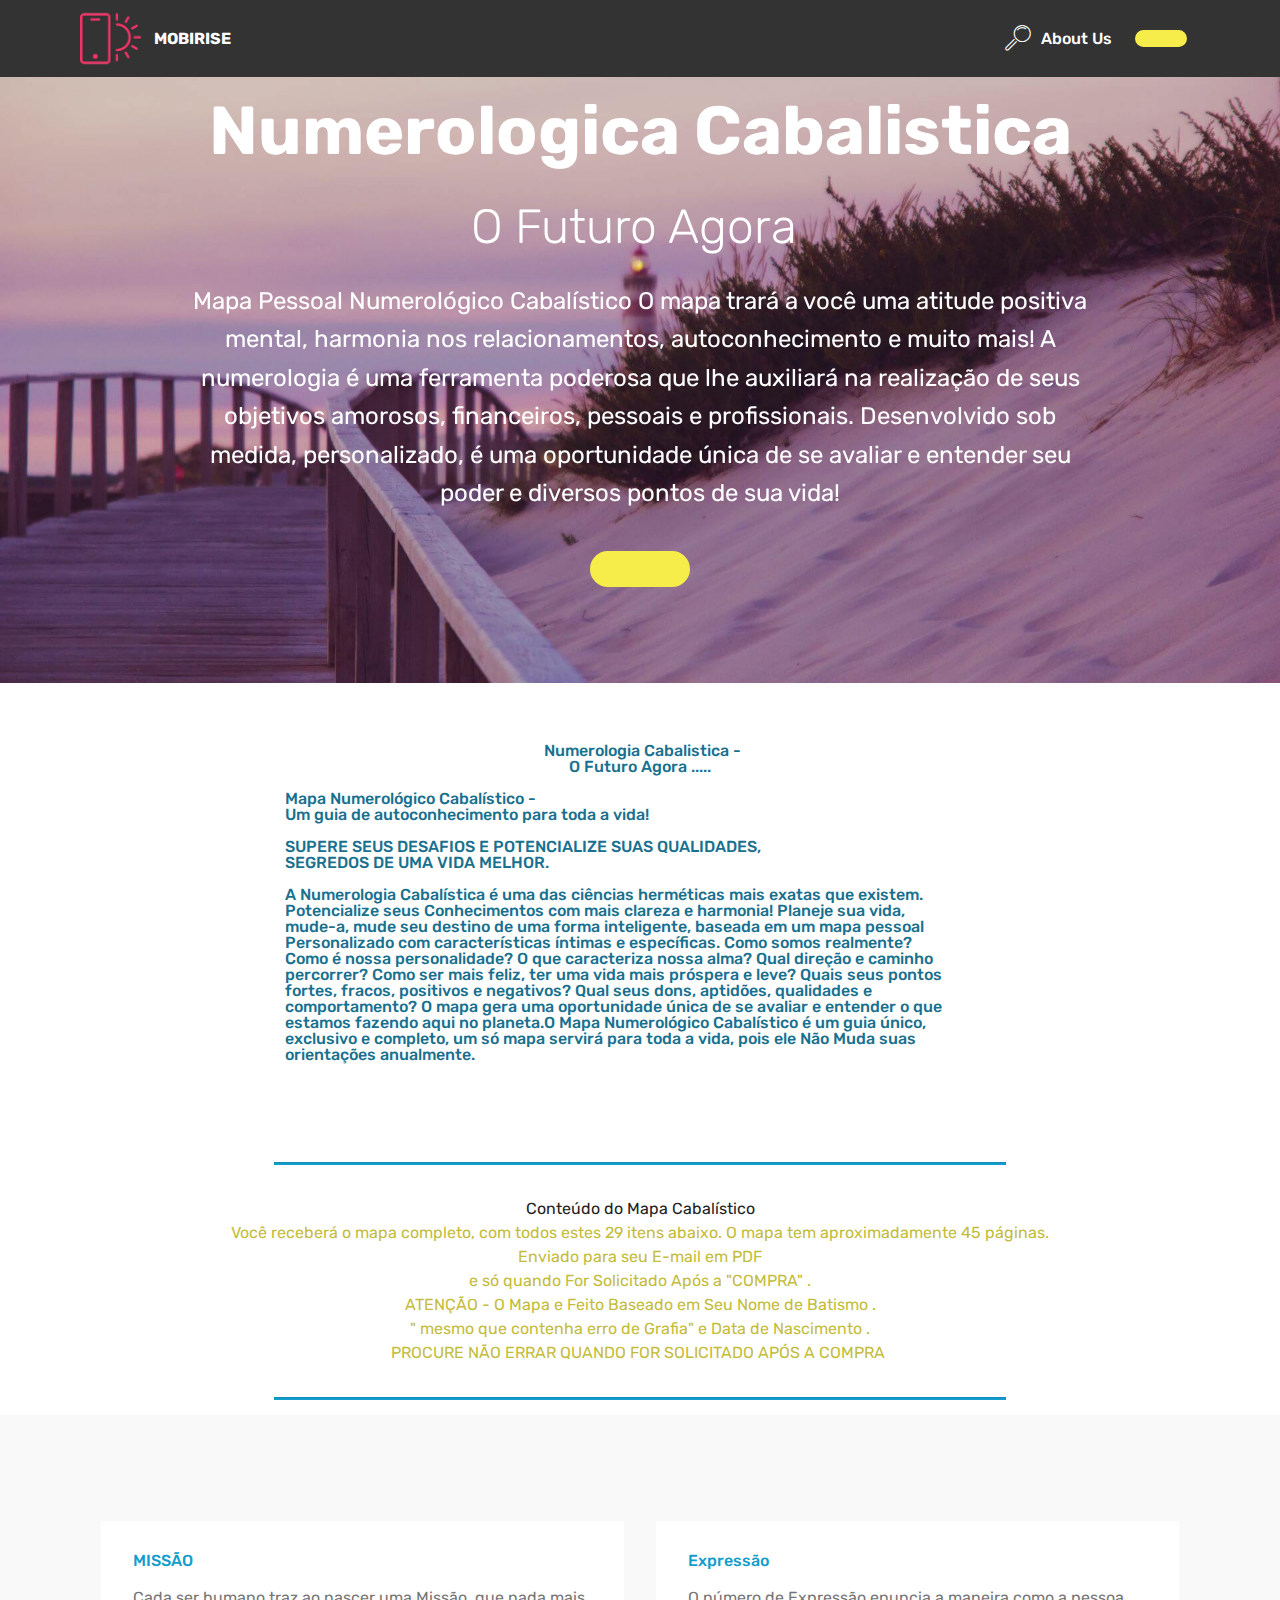
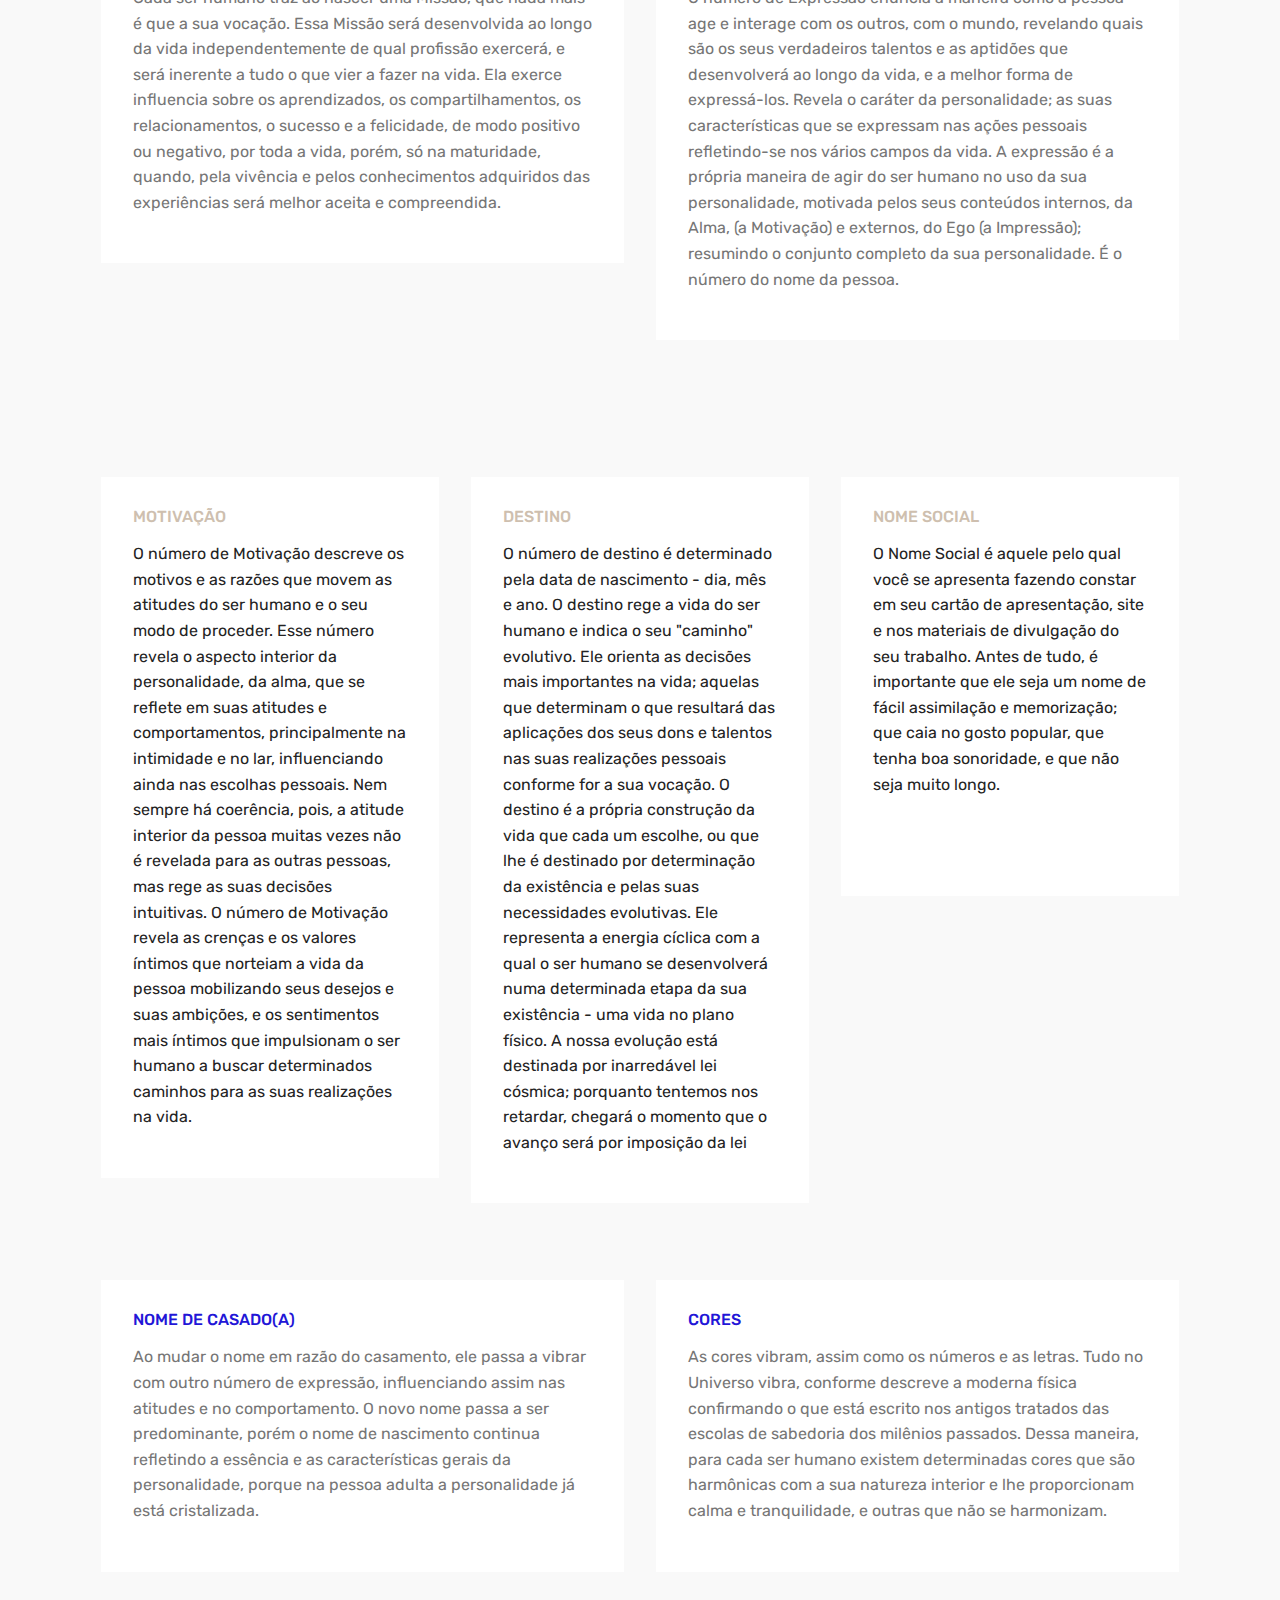
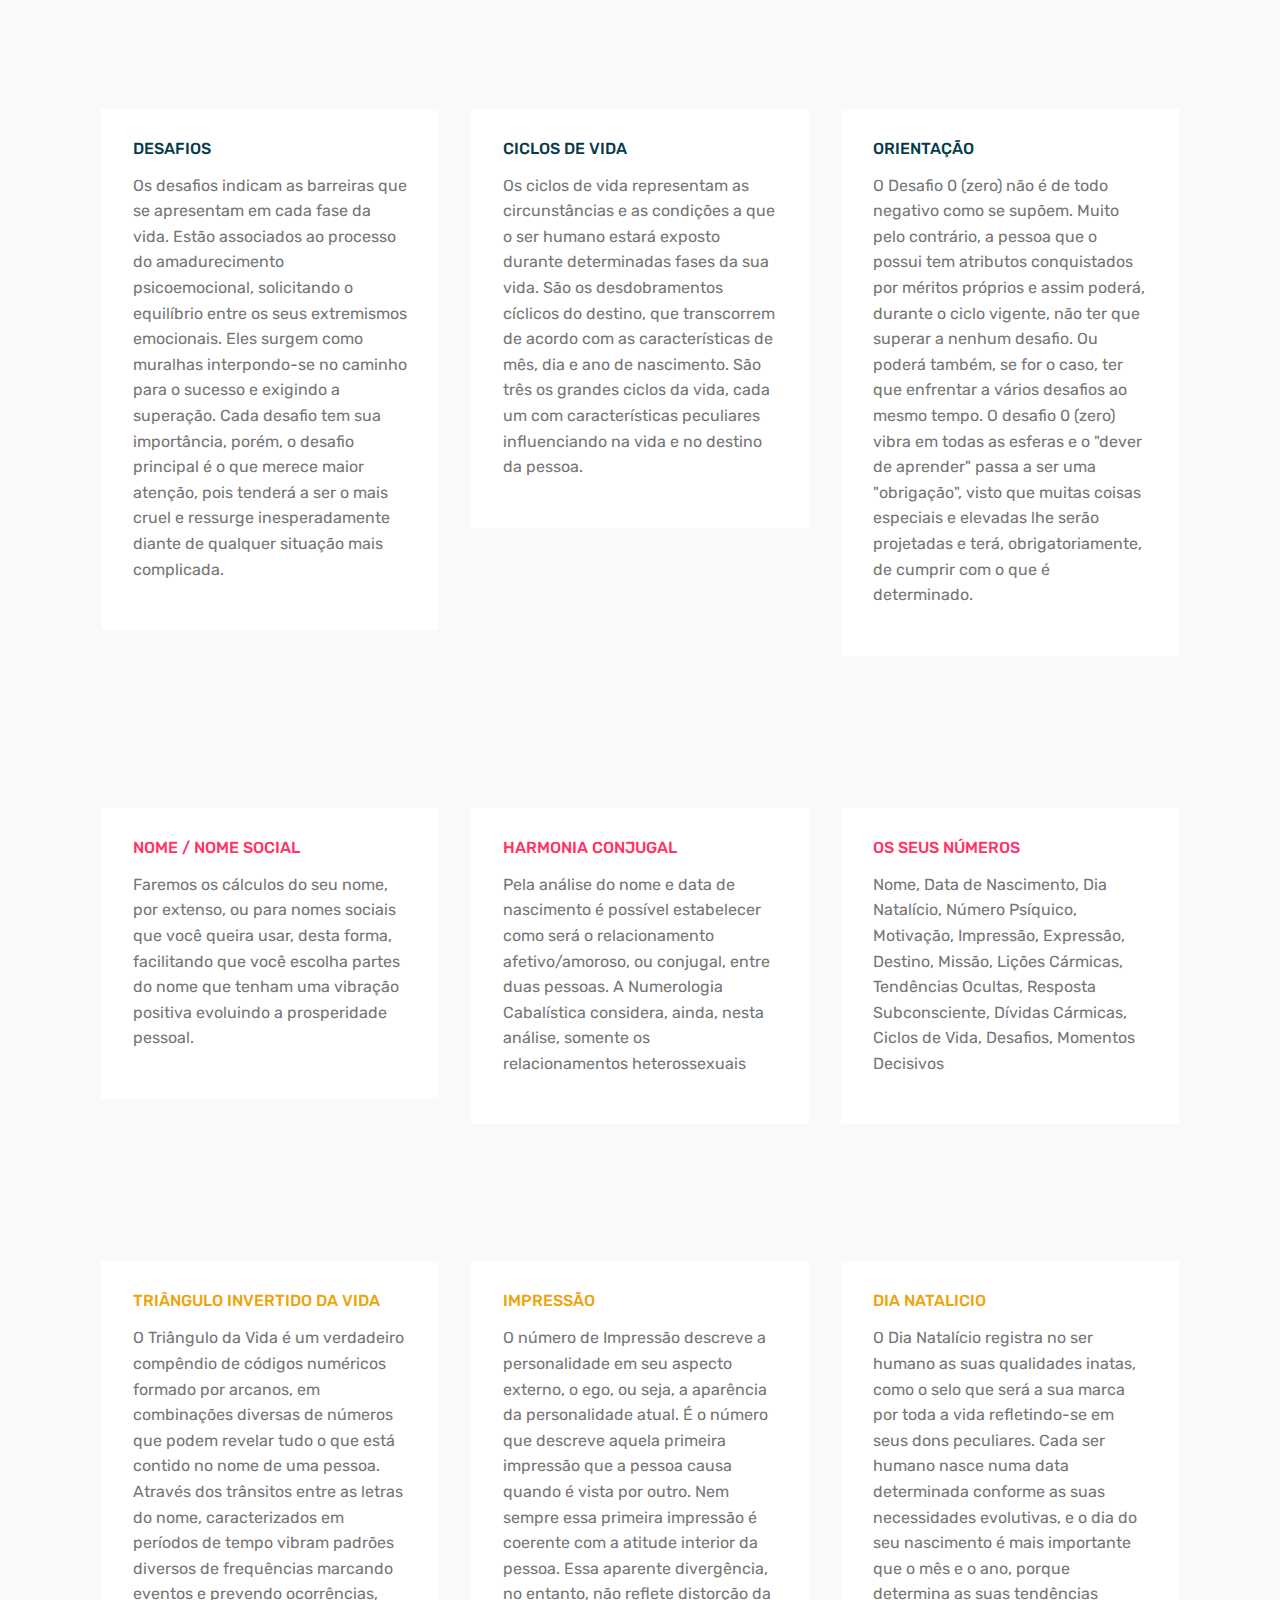
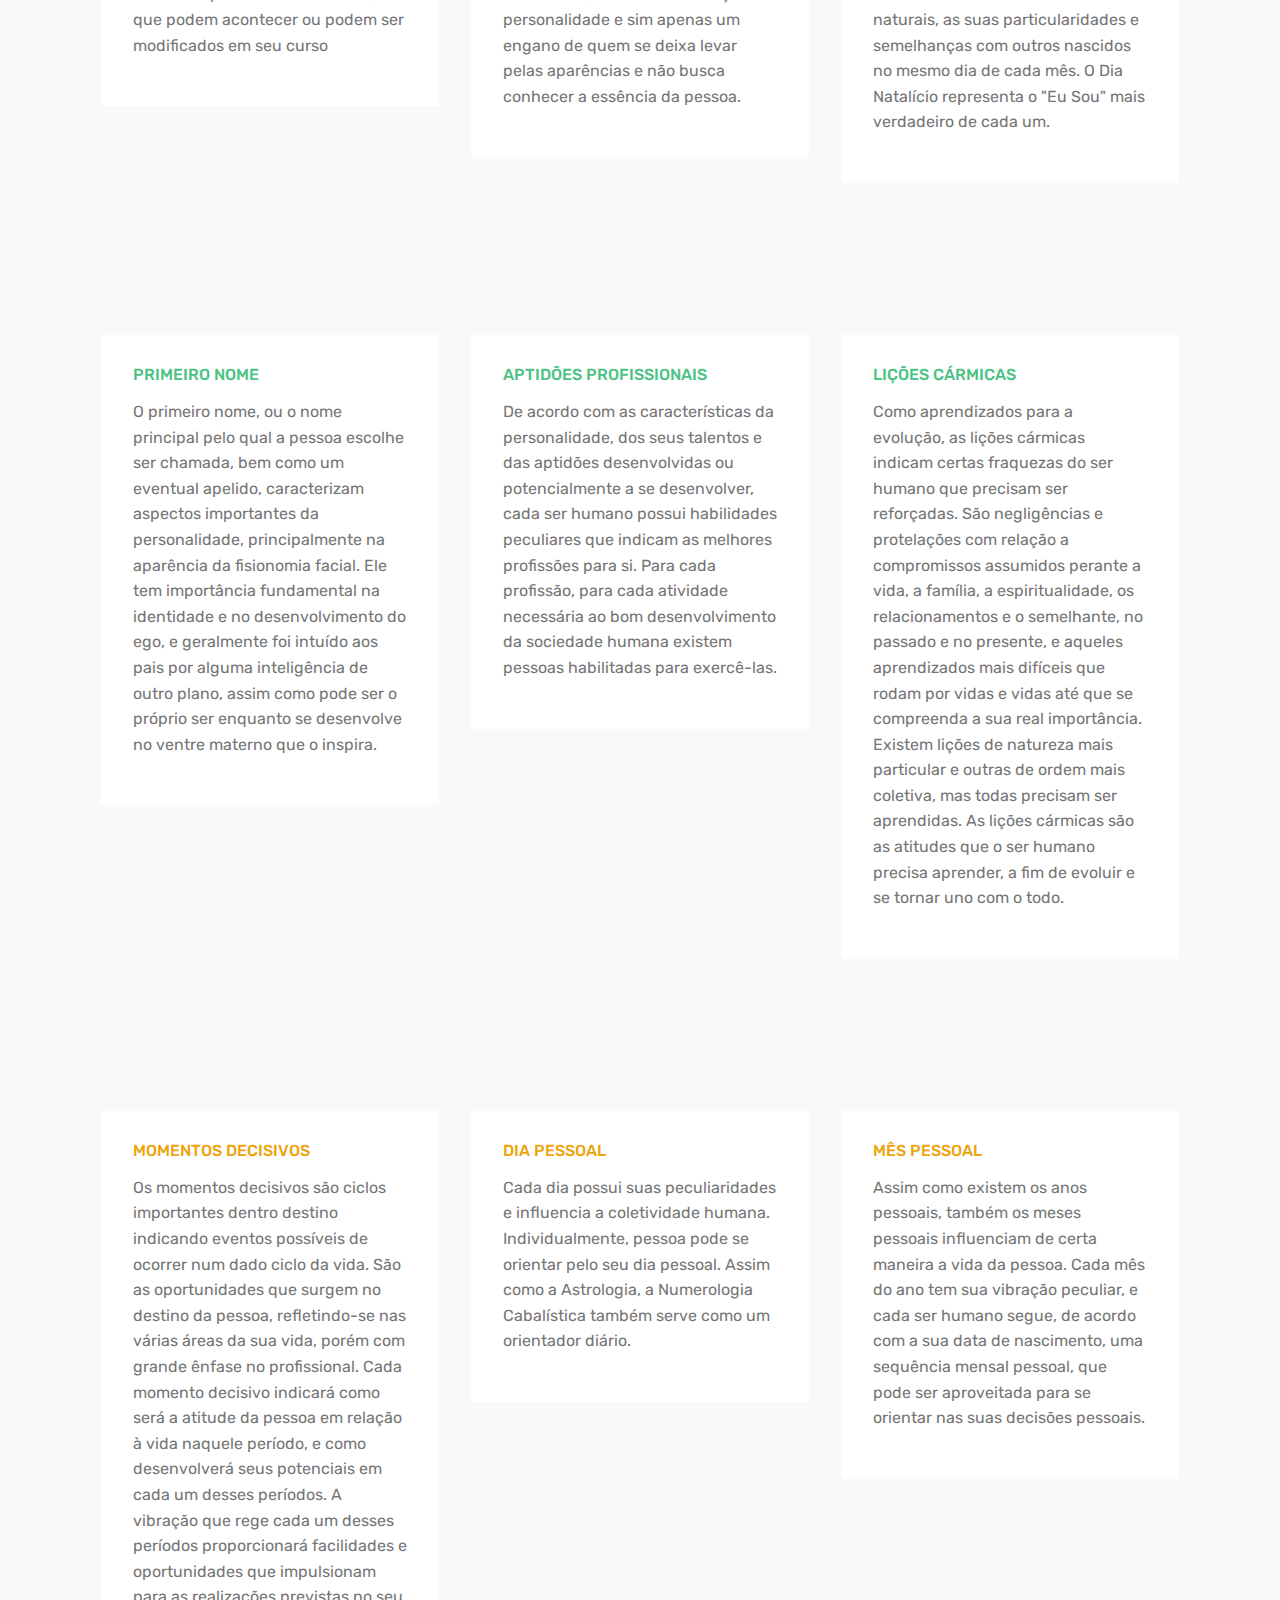
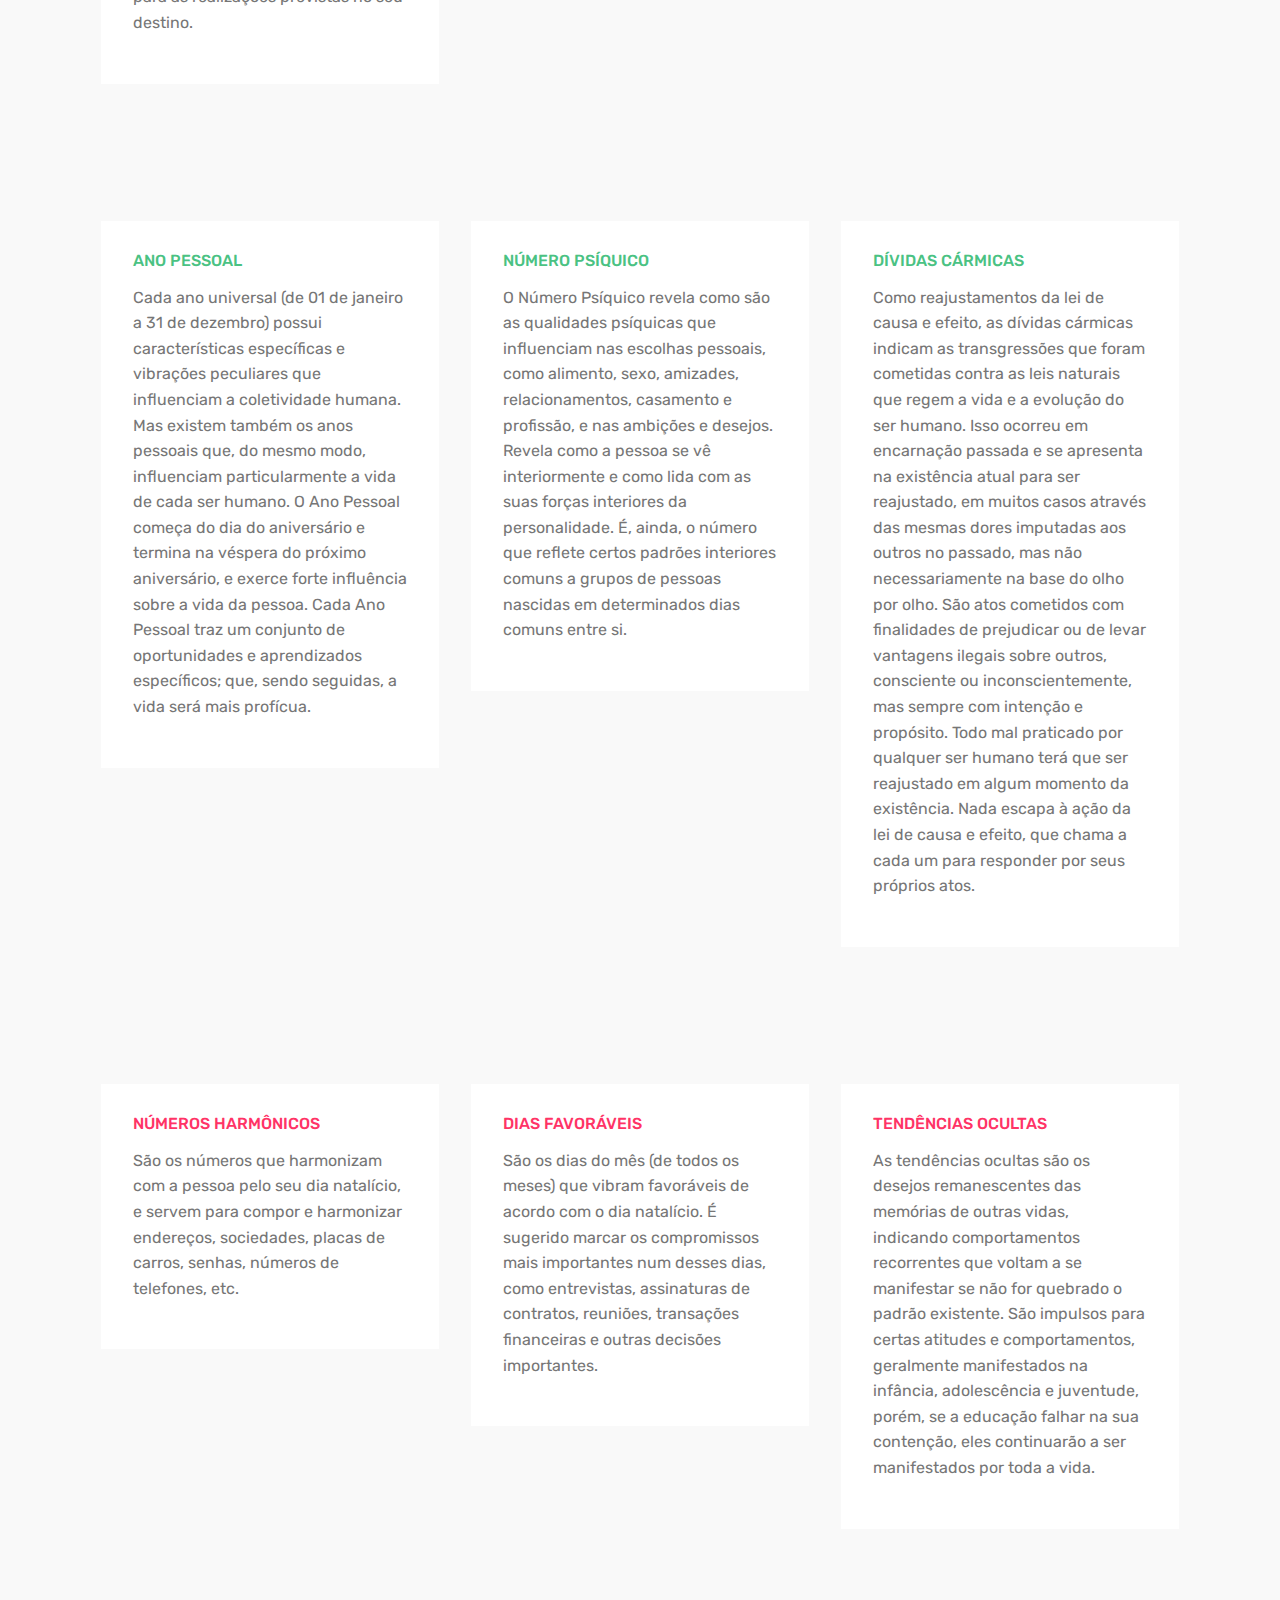
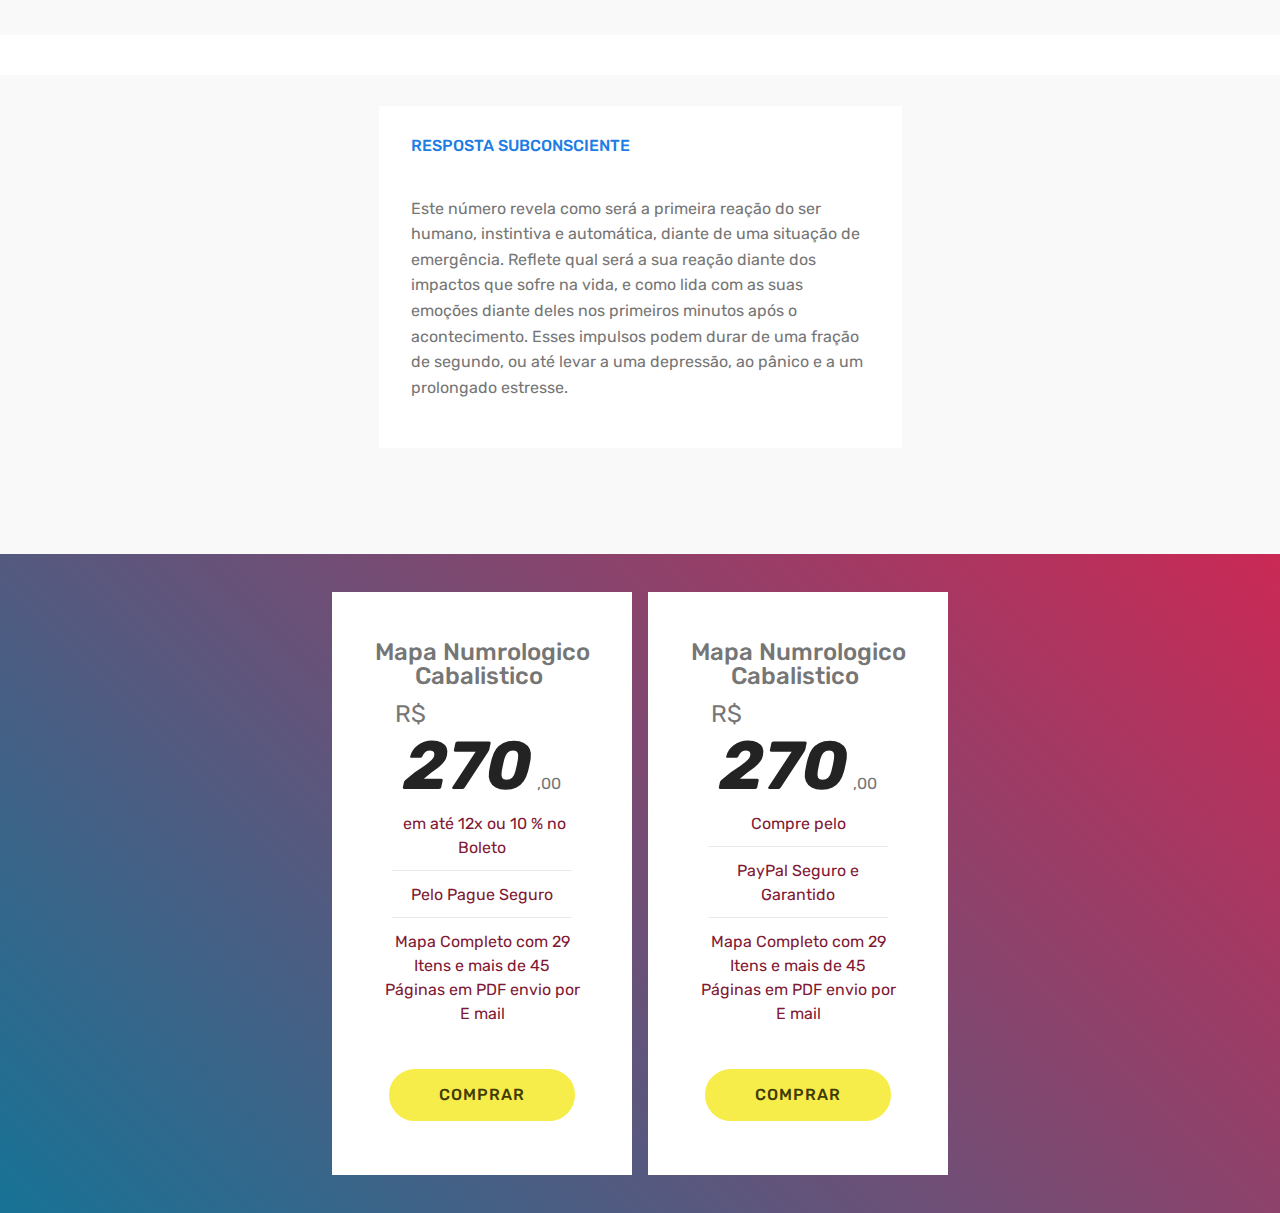
==== commit 3f2c5722: "create github pages" ====
--- a/index.html
+++ b/index.html
@@ -60,7 +60,7 @@
     </nav>
 </section>
 
-<section class="engine"><a href="https://mobirise.info/q">free responsive website templates</a></section><section class="header1 cid-r6X0eR4Hzj mbr-parallax-background" id="header1-4">
+<section class="engine"><a href="https://mobirise.info/z">best free css templates</a></section><section class="header1 cid-r6X0eR4Hzj mbr-parallax-background" id="header1-4">
 
     
 
@@ -529,48 +529,6 @@
     </div>
 </section>
 
-<section class="features4 cid-r72QOr8L7J" id="features4-s">
-    
-         
-
-    
-    <div class="container">
-        <div class="media-container-row">
-            <div class="card p-3 col-12 col-md-6">
-                <div class="card-wrapper media-container-row media-container-row">
-                    <div class="card-box">
-                        <h4 class="card-title pb-3 mbr-fonts-style display-7">
-                            RESPOSTA SUBCONSCIENTE</h4>
-                        <p class="mbr-text mbr-fonts-style display-7"><br>Este número revela como será a primeira reação do ser humano, instintiva e automática, diante de uma situação de emergência. Reflete qual será a sua reação diante dos impactos que sofre na vida, e como lida com as suas emoções diante deles nos primeiros minutos após o acontecimento. Esses impulsos podem durar de uma fração de segundo, ou até levar a uma depressão, ao pânico e a um prolongado estresse.&nbsp;<br></p>
-                    </div>
-                </div>
-            </div>
-
-            
-
-            
-
-            
-        </div>
-    </div>
-</section>
-
-<section class="mbr-section article content3 cid-r6X39PmKC2" id="content3-a">
-      
-     
-
-    <div class="container">
-        <div class="media-container-row">
-            <div class="row col-12 col-md-8">
-                <div class="col-12 col-md-6 pr-lg-4 mbr-text mbr-fonts-style display-4"><div></div></div>
-                <div class="col-12 col-md-6 pl-lg-4 mbr-text mbr-fonts-style display-7">
-                     
-                <div><br></div></div>
-            </div>
-        </div>
-    </div>
-</section>
-
 <section class="mbr-section article content3 cid-r6X5zcvvy6" id="content3-b">
       
      
@@ -583,6 +541,32 @@
                      
                 <div><br></div></div>
             </div>
+        </div>
+    </div>
+</section>
+
+<section class="features4 cid-r72QOr8L7J" id="features4-s">
+    
+         
+
+    
+    <div class="container">
+        <div class="media-container-row">
+            <div class="card p-3 col-12 col-md-6">
+                <div class="card-wrapper media-container-row media-container-row">
+                    <div class="card-box">
+                        <h4 class="card-title pb-3 mbr-fonts-style display-7">
+                            RESPOSTA SUBCONSCIENTE</h4>
+                        <p class="mbr-text mbr-fonts-style display-7"><br>Este número revela como será a primeira reação do ser humano, instintiva e automática, diante de uma situação de emergência. Reflete qual será a sua reação diante dos impactos que sofre na vida, e como lida com as suas emoções diante deles nos primeiros minutos após o acontecimento. Esses impulsos podem durar de uma fração de segundo, ou até levar a uma depressão, ao pânico e a um prolongado estresse.&nbsp;<br></p>
+                    </div>
+                </div>
+            </div>
+
+            
+
+            
+
+            
         </div>
     </div>
 </section>
--- a/assets/mobirise/css/mbr-additional.css
+++ b/assets/mobirise/css/mbr-additional.css
@@ -2174,6 +2174,14 @@
 .cid-r72QMNnnLw .card-title {
   color: #ff3366;
 }
+.cid-r6X5zcvvy6 {
+  padding-top: 15px;
+  padding-bottom: 0px;
+  background-color: #ffffff;
+}
+.cid-r6X5zcvvy6 .mbr-text {
+  color: #767676;
+}
 .cid-r72QOr8L7J {
   padding-top: 15px;
   padding-bottom: 90px;
@@ -2210,22 +2218,6 @@
 }
 .cid-r72QOr8L7J .card-title {
   color: #207de4;
-}
-.cid-r6X39PmKC2 {
-  padding-top: 60px;
-  padding-bottom: 60px;
-  background-color: #ffffff;
-}
-.cid-r6X39PmKC2 .mbr-text {
-  color: #767676;
-}
-.cid-r6X5zcvvy6 {
-  padding-top: 60px;
-  padding-bottom: 60px;
-  background-color: #ffffff;
-}
-.cid-r6X5zcvvy6 .mbr-text {
-  color: #767676;
 }
 .cid-r72FTwTj5O {
   padding-top: 30px;
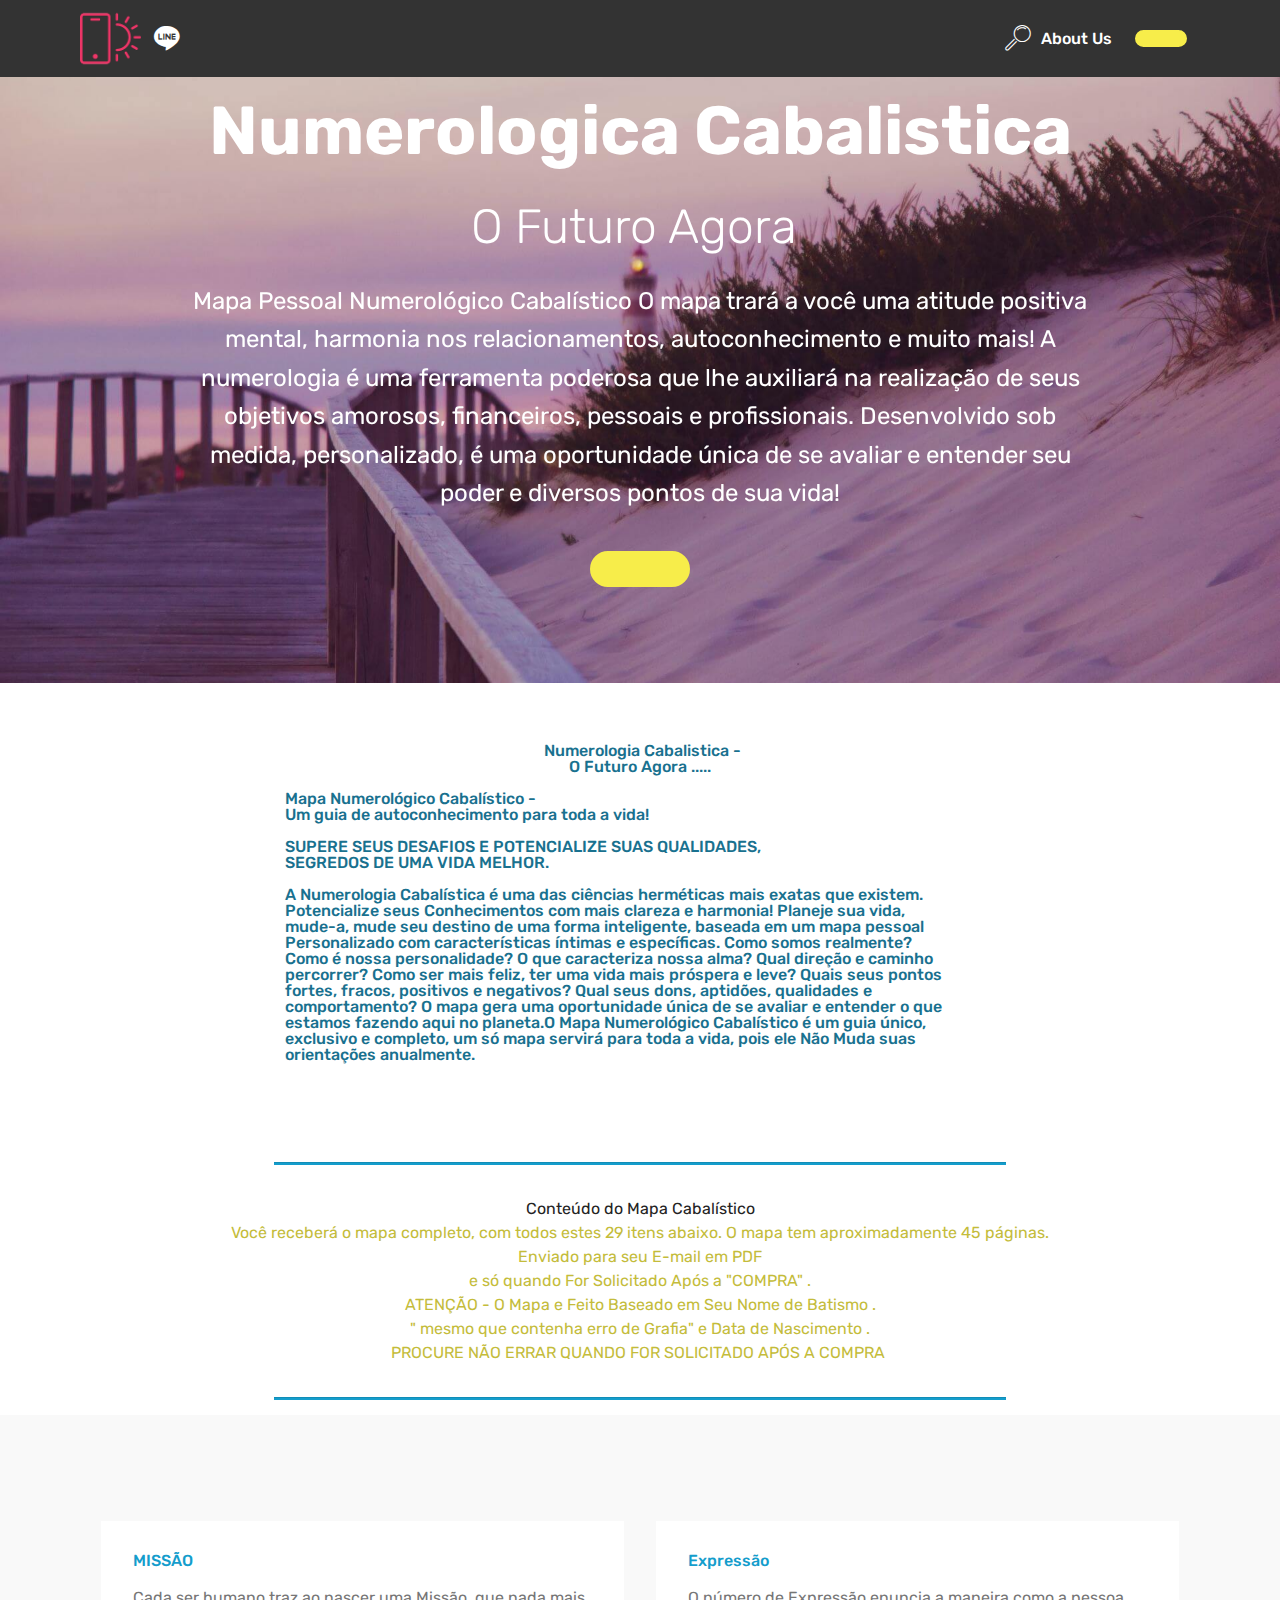
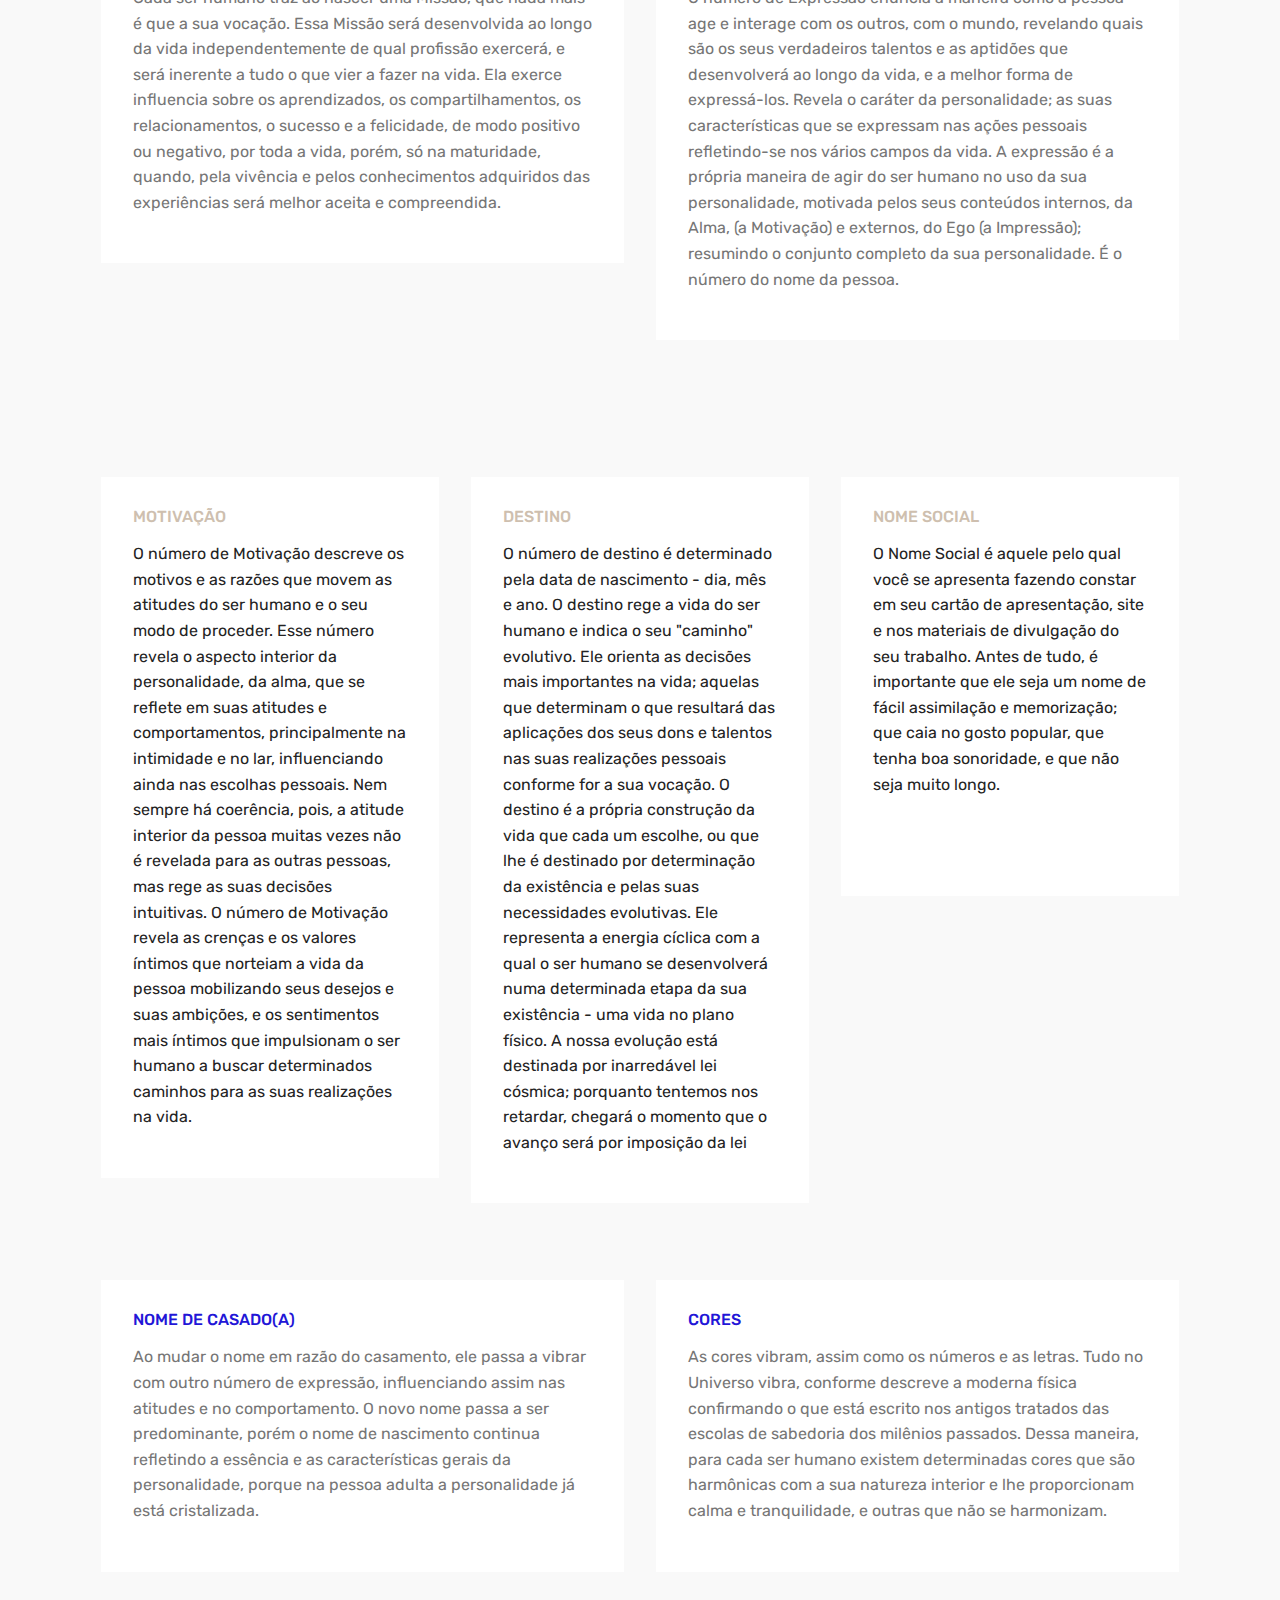
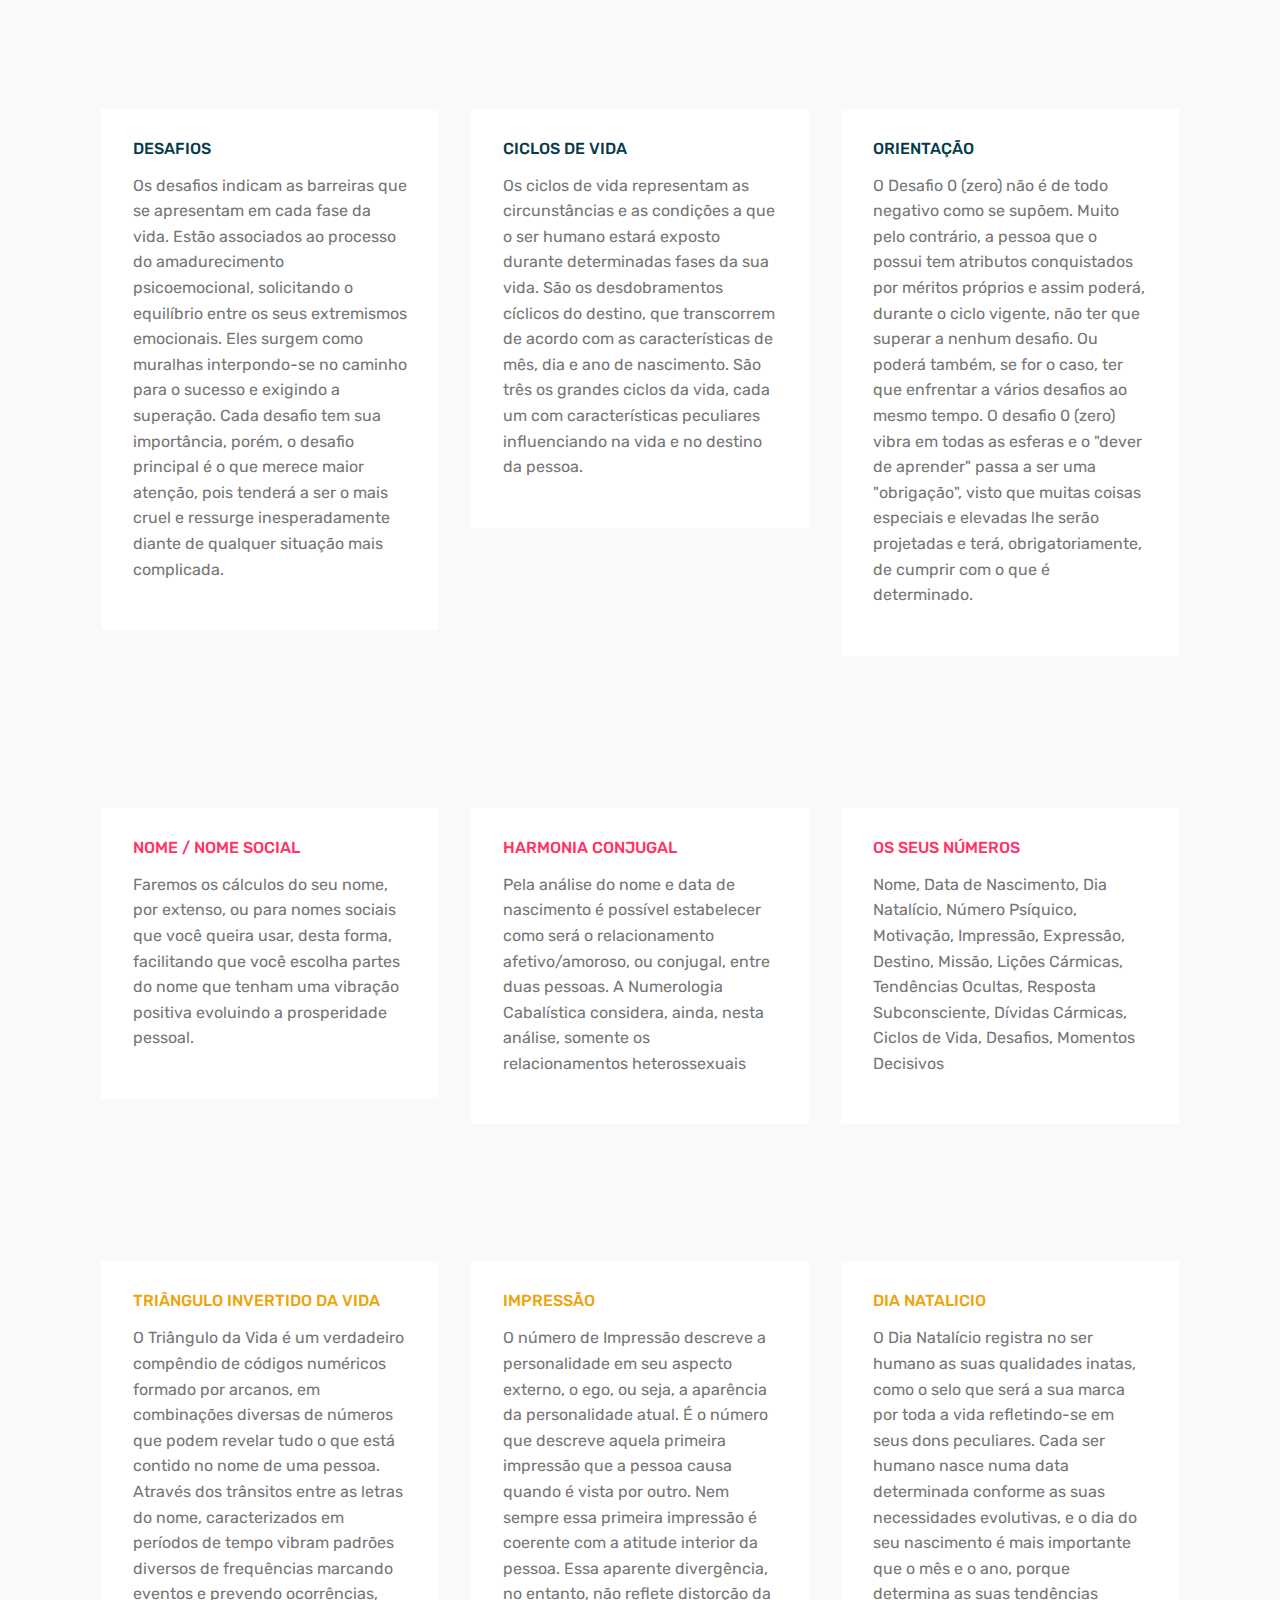
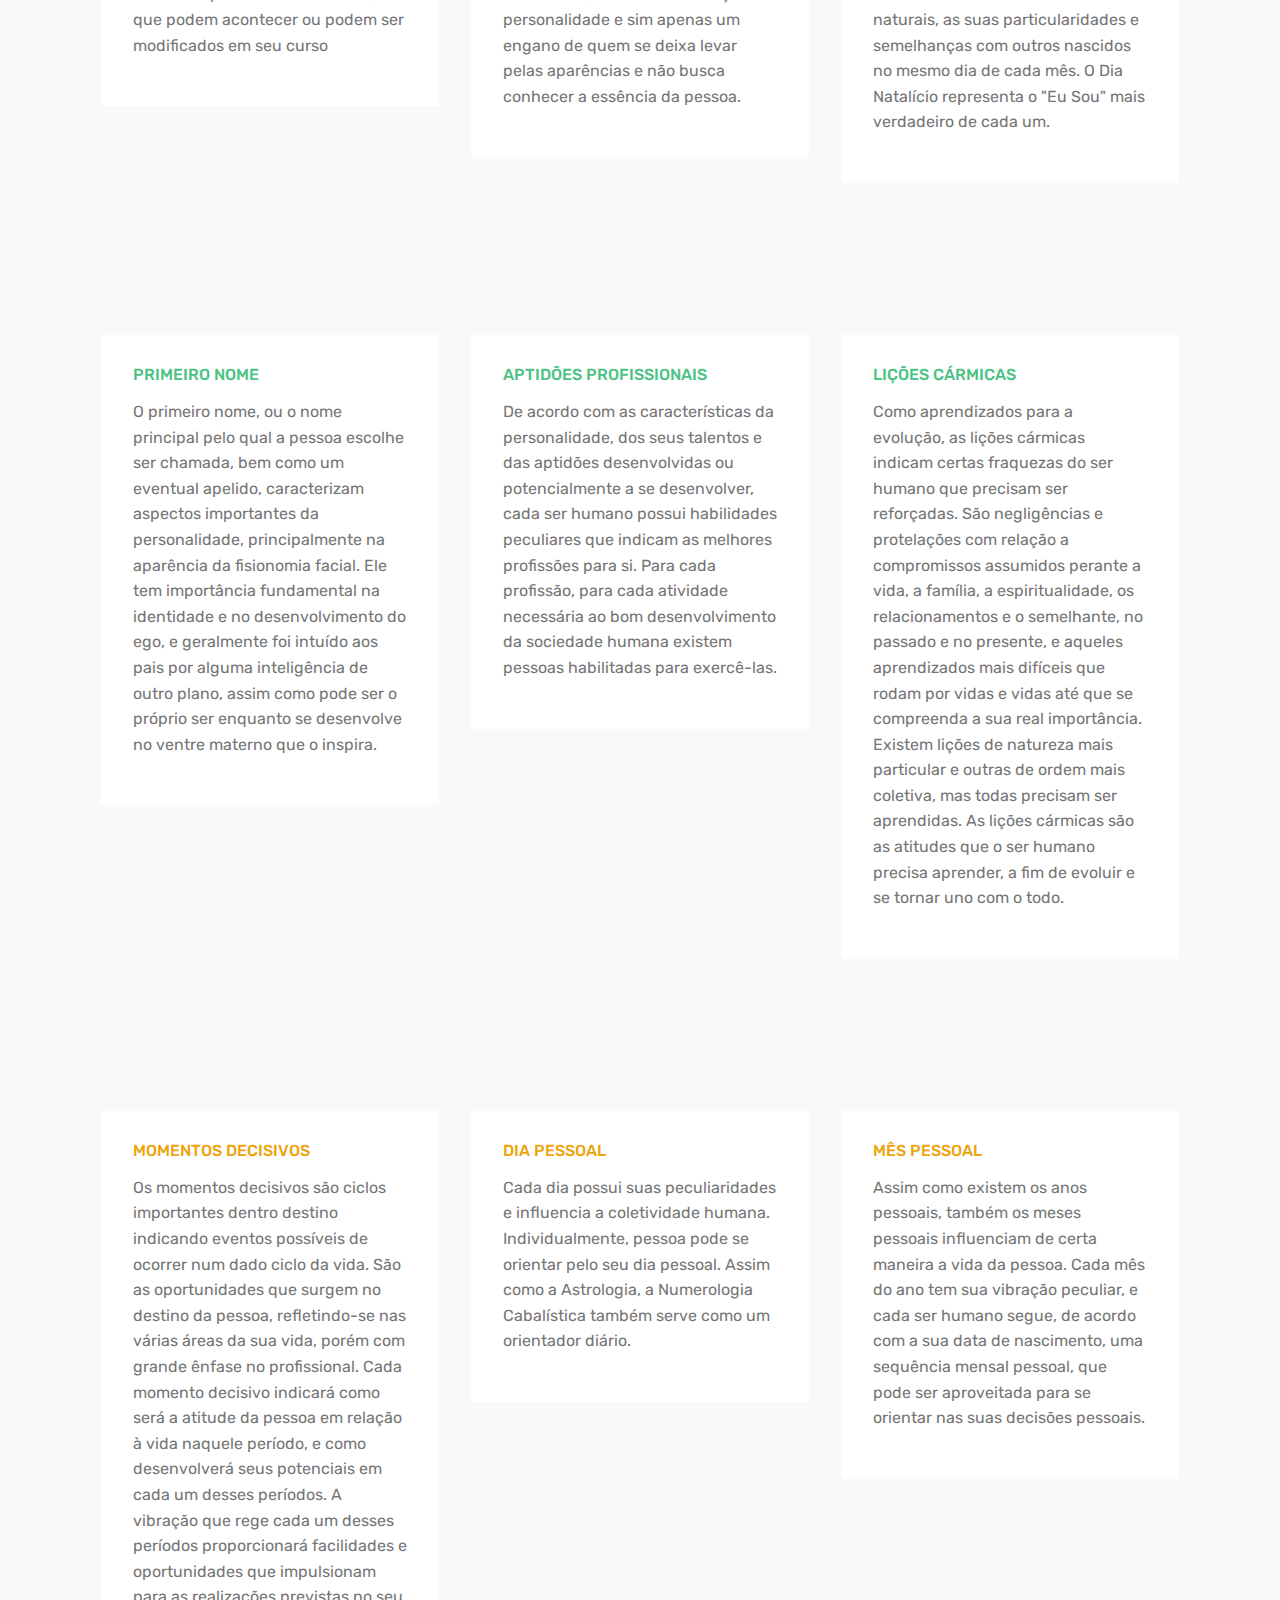
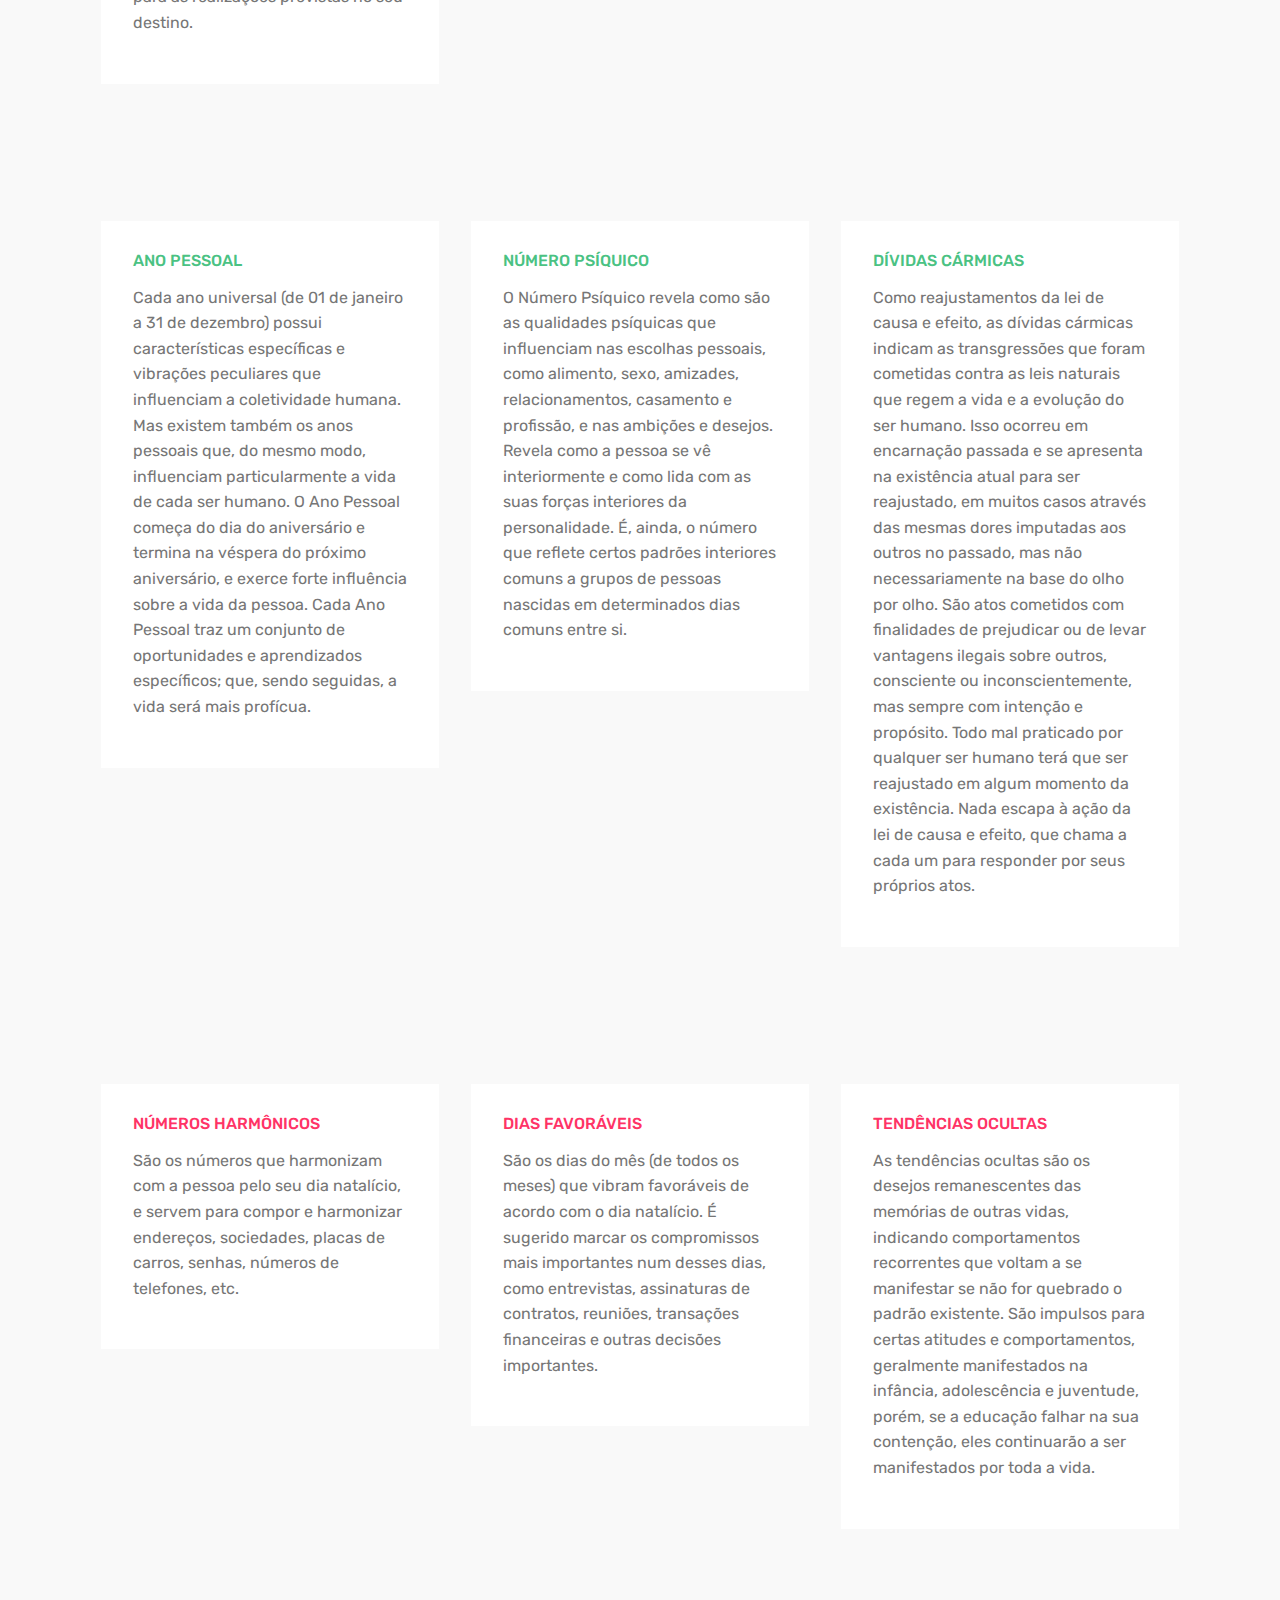
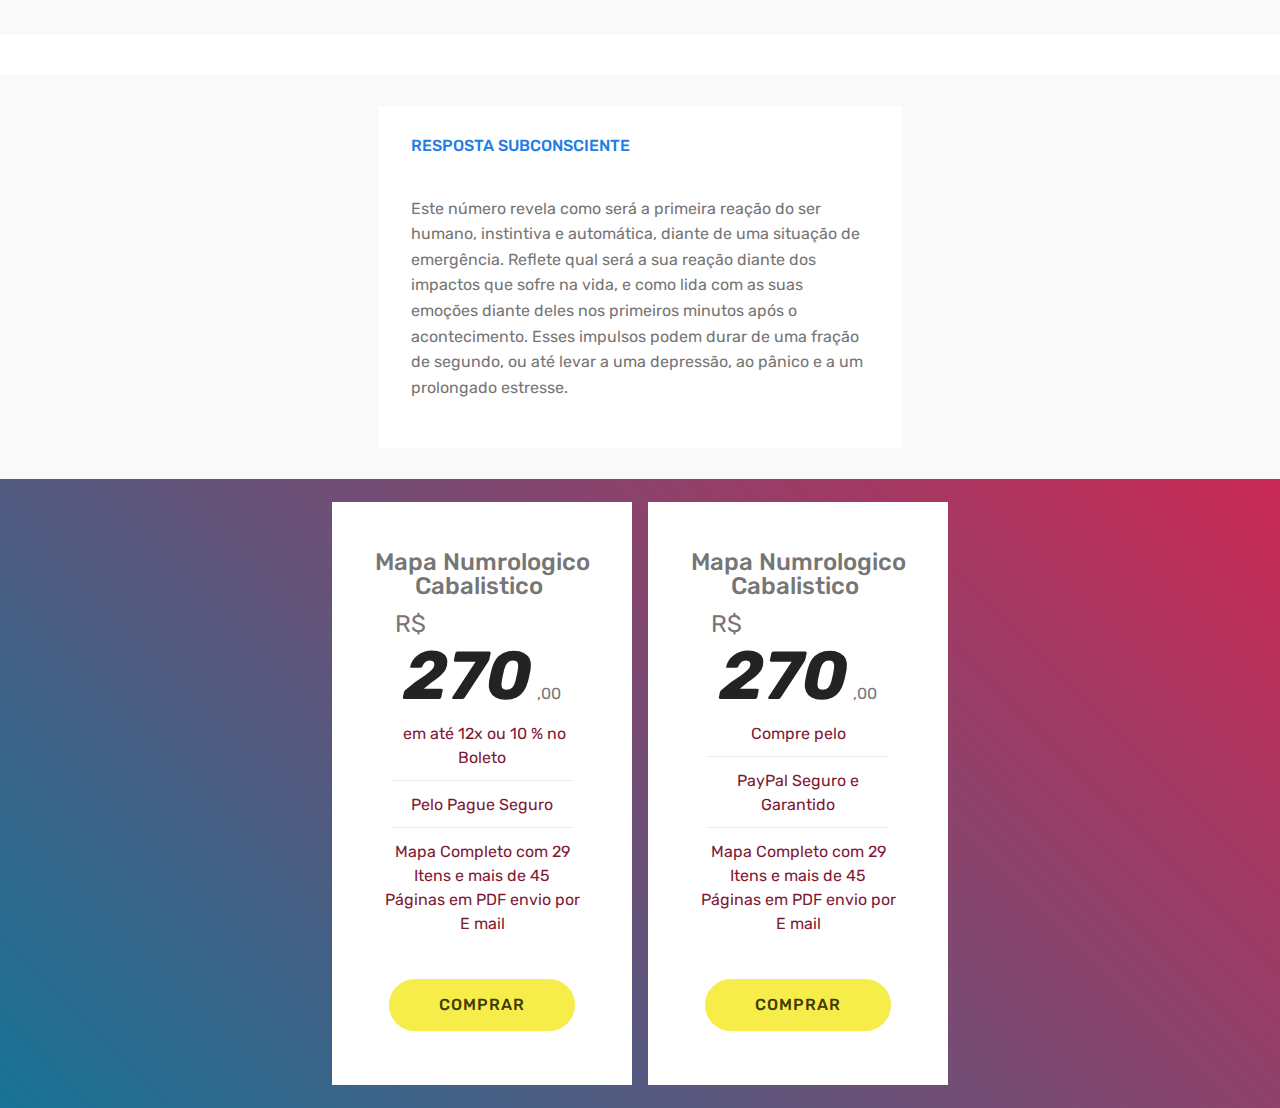
==== commit 41a08988: "create github pages" ====
--- a/index.html
+++ b/index.html
@@ -14,6 +14,7 @@
   <link rel="stylesheet" href="assets/bootstrap/css/bootstrap.min.css">
   <link rel="stylesheet" href="assets/bootstrap/css/bootstrap-grid.min.css">
   <link rel="stylesheet" href="assets/bootstrap/css/bootstrap-reboot.min.css">
+  <link rel="stylesheet" href="assets/socicon/css/styles.css">
   <link rel="stylesheet" href="assets/dropdown/css/style.css">
   <link rel="stylesheet" href="assets/theme/css/style.css">
   <link rel="stylesheet" href="assets/mobirise/css/mbr-additional.css" type="text/css">
@@ -42,9 +43,7 @@
                          <img src="assets/images/logo2.png" alt="Mobirise" style="height: 3.8rem;">
                     </a>
                 </span>
-                <span class="navbar-caption-wrap"><a class="navbar-caption text-white display-4" href="https://mobirise.com">
-                        MOBIRISE
-                    </a></span>
+                <span class="navbar-caption-wrap"><a class="navbar-caption text-white display-4" href="mailto:ciromsocunha@gmail.com"><span class="socicon socicon-line mbr-iconfont mbr-iconfont-btn"></span></a></span>
             </div>
         </div>
         <div class="collapse navbar-collapse" id="navbarSupportedContent">
@@ -60,7 +59,7 @@
     </nav>
 </section>
 
-<section class="engine"><a href="https://mobirise.info/z">best free css templates</a></section><section class="header1 cid-r6X0eR4Hzj mbr-parallax-background" id="header1-4">
+<section class="engine"><a href="https://mobirise.info/z">best free html templates</a></section><section class="header1 cid-r6X0eR4Hzj mbr-parallax-background" id="header1-4">
 
     
 
@@ -639,10 +638,10 @@
   <script src="assets/popper/popper.min.js"></script>
   <script src="assets/tether/tether.min.js"></script>
   <script src="assets/bootstrap/js/bootstrap.min.js"></script>
-  <script src="assets/smoothscroll/smooth-scroll.js"></script>
   <script src="assets/dropdown/js/script.min.js"></script>
   <script src="assets/touchswipe/jquery.touch-swipe.min.js"></script>
   <script src="assets/parallax/jarallax.min.js"></script>
+  <script src="assets/smoothscroll/smooth-scroll.js"></script>
   <script src="assets/theme/js/script.js"></script>
   
   
--- a/assets/socicon/css/styles.css
+++ b/assets/socicon/css/styles.css
@@ -0,0 +1,544 @@
+@charset "UTF-8";
+
+@font-face {
+  font-family: "socicon";
+  src:url("../fonts/socicon.eot");
+  src:url("../fonts/socicon.eot?#iefix") format("embedded-opentype"),
+    url("../fonts/socicon.woff") format("woff"),
+    url("../fonts/socicon.ttf") format("truetype"),
+    url("../fonts/socicon.svg#socicon") format("svg");
+  font-weight: normal;
+  font-style: normal;
+
+}
+
+[data-icon]:before {
+  font-family: "socicon" !important;
+  content: attr(data-icon);
+  font-style: normal !important;
+  font-weight: normal !important;
+  font-variant: normal !important;
+  text-transform: none !important;
+  speak: none;
+  line-height: 1;
+  -webkit-font-smoothing: antialiased;
+  -moz-osx-font-smoothing: grayscale;
+}
+
+[class^="socicon-"]:before,
+[class*=" socicon-"]:before {
+  font-family: "socicon" !important;
+  font-style: normal !important;
+  font-weight: normal !important;
+  font-variant: normal !important;
+  text-transform: none !important;
+  speak: none;
+  line-height: 1;
+  -webkit-font-smoothing: antialiased;
+  -moz-osx-font-smoothing: grayscale;
+}
+
+.socicon-modelmayhem:before {
+  content: "\e000";
+}
+.socicon-mixcloud:before {
+  content: "\e001";
+}
+.socicon-drupal:before {
+  content: "\e002";
+}
+.socicon-swarm:before {
+  content: "\e003";
+}
+.socicon-istock:before {
+  content: "\e004";
+}
+.socicon-yammer:before {
+  content: "\e005";
+}
+.socicon-ello:before {
+  content: "\e006";
+}
+.socicon-stackoverflow:before {
+  content: "\e007";
+}
+.socicon-persona:before {
+  content: "\e008";
+}
+.socicon-triplej:before {
+  content: "\e009";
+}
+.socicon-houzz:before {
+  content: "\e00a";
+}
+.socicon-rss:before {
+  content: "\e00b";
+}
+.socicon-paypal:before {
+  content: "\e00c";
+}
+.socicon-odnoklassniki:before {
+  content: "\e00d";
+}
+.socicon-airbnb:before {
+  content: "\e00e";
+}
+.socicon-periscope:before {
+  content: "\e00f";
+}
+.socicon-outlook:before {
+  content: "\e010";
+}
+.socicon-coderwall:before {
+  content: "\e011";
+}
+.socicon-tripadvisor:before {
+  content: "\e012";
+}
+.socicon-appnet:before {
+  content: "\e013";
+}
+.socicon-goodreads:before {
+  content: "\e014";
+}
+.socicon-tripit:before {
+  content: "\e015";
+}
+.socicon-lanyrd:before {
+  content: "\e016";
+}
+.socicon-slideshare:before {
+  content: "\e017";
+}
+.socicon-buffer:before {
+  content: "\e018";
+}
+.socicon-disqus:before {
+  content: "\e019";
+}
+.socicon-vkontakte:before {
+  content: "\e01a";
+}
+.socicon-whatsapp:before {
+  content: "\e01b";
+}
+.socicon-patreon:before {
+  content: "\e01c";
+}
+.socicon-storehouse:before {
+  content: "\e01d";
+}
+.socicon-pocket:before {
+  content: "\e01e";
+}
+.socicon-mail:before {
+  content: "\e01f";
+}
+.socicon-blogger:before {
+  content: "\e020";
+}
+.socicon-technorati:before {
+  content: "\e021";
+}
+.socicon-reddit:before {
+  content: "\e022";
+}
+.socicon-dribbble:before {
+  content: "\e023";
+}
+.socicon-stumbleupon:before {
+  content: "\e024";
+}
+.socicon-digg:before {
+  content: "\e025";
+}
+.socicon-envato:before {
+  content: "\e026";
+}
+.socicon-behance:before {
+  content: "\e027";
+}
+.socicon-delicious:before {
+  content: "\e028";
+}
+.socicon-deviantart:before {
+  content: "\e029";
+}
+.socicon-forrst:before {
+  content: "\e02a";
+}
+.socicon-play:before {
+  content: "\e02b";
+}
+.socicon-zerply:before {
+  content: "\e02c";
+}
+.socicon-wikipedia:before {
+  content: "\e02d";
+}
+.socicon-apple:before {
+  content: "\e02e";
+}
+.socicon-flattr:before {
+  content: "\e02f";
+}
+.socicon-github:before {
+  content: "\e030";
+}
+.socicon-renren:before {
+  content: "\e031";
+}
+.socicon-friendfeed:before {
+  content: "\e032";
+}
+.socicon-newsvine:before {
+  content: "\e033";
+}
+.socicon-identica:before {
+  content: "\e034";
+}
+.socicon-bebo:before {
+  content: "\e035";
+}
+.socicon-zynga:before {
+  content: "\e036";
+}
+.socicon-steam:before {
+  content: "\e037";
+}
+.socicon-xbox:before {
+  content: "\e038";
+}
+.socicon-windows:before {
+  content: "\e039";
+}
+.socicon-qq:before {
+  content: "\e03a";
+}
+.socicon-douban:before {
+  content: "\e03b";
+}
+.socicon-meetup:before {
+  content: "\e03c";
+}
+.socicon-playstation:before {
+  content: "\e03d";
+}
+.socicon-android:before {
+  content: "\e03e";
+}
+.socicon-snapchat:before {
+  content: "\e03f";
+}
+.socicon-twitter:before {
+  content: "\e040";
+}
+.socicon-facebook:before {
+  content: "\e041";
+}
+.socicon-googleplus:before {
+  content: "\e042";
+}
+.socicon-pinterest:before {
+  content: "\e043";
+}
+.socicon-foursquare:before {
+  content: "\e044";
+}
+.socicon-yahoo:before {
+  content: "\e045";
+}
+.socicon-skype:before {
+  content: "\e046";
+}
+.socicon-yelp:before {
+  content: "\e047";
+}
+.socicon-feedburner:before {
+  content: "\e048";
+}
+.socicon-linkedin:before {
+  content: "\e049";
+}
+.socicon-viadeo:before {
+  content: "\e04a";
+}
+.socicon-xing:before {
+  content: "\e04b";
+}
+.socicon-myspace:before {
+  content: "\e04c";
+}
+.socicon-soundcloud:before {
+  content: "\e04d";
+}
+.socicon-spotify:before {
+  content: "\e04e";
+}
+.socicon-grooveshark:before {
+  content: "\e04f";
+}
+.socicon-lastfm:before {
+  content: "\e050";
+}
+.socicon-youtube:before {
+  content: "\e051";
+}
+.socicon-vimeo:before {
+  content: "\e052";
+}
+.socicon-dailymotion:before {
+  content: "\e053";
+}
+.socicon-vine:before {
+  content: "\e054";
+}
+.socicon-flickr:before {
+  content: "\e055";
+}
+.socicon-500px:before {
+  content: "\e056";
+}
+.socicon-wordpress:before {
+  content: "\e058";
+}
+.socicon-tumblr:before {
+  content: "\e059";
+}
+.socicon-twitch:before {
+  content: "\e05a";
+}
+.socicon-8tracks:before {
+  content: "\e05b";
+}
+.socicon-amazon:before {
+  content: "\e05c";
+}
+.socicon-icq:before {
+  content: "\e05d";
+}
+.socicon-smugmug:before {
+  content: "\e05e";
+}
+.socicon-ravelry:before {
+  content: "\e05f";
+}
+.socicon-weibo:before {
+  content: "\e060";
+}
+.socicon-baidu:before {
+  content: "\e061";
+}
+.socicon-angellist:before {
+  content: "\e062";
+}
+.socicon-ebay:before {
+  content: "\e063";
+}
+.socicon-imdb:before {
+  content: "\e064";
+}
+.socicon-stayfriends:before {
+  content: "\e065";
+}
+.socicon-residentadvisor:before {
+  content: "\e066";
+}
+.socicon-google:before {
+  content: "\e067";
+}
+.socicon-yandex:before {
+  content: "\e068";
+}
+.socicon-sharethis:before {
+  content: "\e069";
+}
+.socicon-bandcamp:before {
+  content: "\e06a";
+}
+.socicon-itunes:before {
+  content: "\e06b";
+}
+.socicon-deezer:before {
+  content: "\e06c";
+}
+.socicon-telegram:before {
+  content: "\e06e";
+}
+.socicon-openid:before {
+  content: "\e06f";
+}
+.socicon-amplement:before {
+  content: "\e070";
+}
+.socicon-viber:before {
+  content: "\e071";
+}
+.socicon-zomato:before {
+  content: "\e072";
+}
+.socicon-draugiem:before {
+  content: "\e074";
+}
+.socicon-endomodo:before {
+  content: "\e075";
+}
+.socicon-filmweb:before {
+  content: "\e076";
+}
+.socicon-stackexchange:before {
+  content: "\e077";
+}
+.socicon-wykop:before {
+  content: "\e078";
+}
+.socicon-teamspeak:before {
+  content: "\e079";
+}
+.socicon-teamviewer:before {
+  content: "\e07a";
+}
+.socicon-ventrilo:before {
+  content: "\e07b";
+}
+.socicon-younow:before {
+  content: "\e07c";
+}
+.socicon-raidcall:before {
+  content: "\e07d";
+}
+.socicon-mumble:before {
+  content: "\e07e";
+}
+.socicon-medium:before {
+  content: "\e06d";
+}
+.socicon-bebee:before {
+  content: "\e07f";
+}
+.socicon-hitbox:before {
+  content: "\e080";
+}
+.socicon-reverbnation:before {
+  content: "\e081";
+}
+.socicon-formulr:before {
+  content: "\e082";
+}
+.socicon-instagram:before {
+  content: "\e057";
+}
+.socicon-battlenet:before {
+  content: "\e083";
+}
+.socicon-chrome:before {
+  content: "\e084";
+}
+.socicon-discord:before {
+  content: "\e086";
+}
+.socicon-issuu:before {
+  content: "\e087";
+}
+.socicon-macos:before {
+  content: "\e088";
+}
+.socicon-firefox:before {
+  content: "\e089";
+}
+.socicon-opera:before {
+  content: "\e08d";
+}
+.socicon-keybase:before {
+  content: "\e090";
+}
+.socicon-alliance:before {
+  content: "\e091";
+}
+.socicon-livejournal:before {
+  content: "\e092";
+}
+.socicon-googlephotos:before {
+  content: "\e093";
+}
+.socicon-horde:before {
+  content: "\e094";
+}
+.socicon-etsy:before {
+  content: "\e095";
+}
+.socicon-zapier:before {
+  content: "\e096";
+}
+.socicon-google-scholar:before {
+  content: "\e097";
+}
+.socicon-researchgate:before {
+  content: "\e098";
+}
+.socicon-wechat:before {
+  content: "\e099";
+}
+.socicon-strava:before {
+  content: "\e09a";
+}
+.socicon-line:before {
+  content: "\e09b";
+}
+.socicon-lyft:before {
+  content: "\e09c";
+}
+.socicon-uber:before {
+  content: "\e09d";
+}
+.socicon-songkick:before {
+  content: "\e09e";
+}
+.socicon-viewbug:before {
+  content: "\e09f";
+}
+.socicon-googlegroups:before {
+  content: "\e0a0";
+}
+.socicon-quora:before {
+  content: "\e073";
+}
+.socicon-diablo:before {
+  content: "\e085";
+}
+.socicon-blizzard:before {
+  content: "\e0a1";
+}
+.socicon-hearthstone:before {
+  content: "\e08b";
+}
+.socicon-heroes:before {
+  content: "\e08a";
+}
+.socicon-overwatch:before {
+  content: "\e08c";
+}
+.socicon-warcraft:before {
+  content: "\e08e";
+}
+.socicon-starcraft:before {
+  content: "\e08f";
+}
+.socicon-beam:before {
+  content: "\e0a2";
+}
+.socicon-curse:before {
+  content: "\e0a3";
+}
+.socicon-player:before {
+  content: "\e0a4";
+}
+.socicon-streamjar:before {
+  content: "\e0a5";
+}
+.socicon-nintendo:before {
+  content: "\e0a6";
+}
+.socicon-hellocoton:before {
+  content: "\e0a7";
+}
--- a/assets/mobirise/css/mbr-additional.css
+++ b/assets/mobirise/css/mbr-additional.css
@@ -2184,7 +2184,7 @@
 }
 .cid-r72QOr8L7J {
   padding-top: 15px;
-  padding-bottom: 90px;
+  padding-bottom: 15px;
   background-color: #f9f9f9;
 }
 .cid-r72QOr8L7J .card-box {
@@ -2220,8 +2220,8 @@
   color: #207de4;
 }
 .cid-r72FTwTj5O {
-  padding-top: 30px;
-  padding-bottom: 30px;
+  padding-top: 15px;
+  padding-bottom: 15px;
   background: linear-gradient(45deg, #177396, #ca2955);
 }
 .cid-r72FTwTj5O .list-group-item {
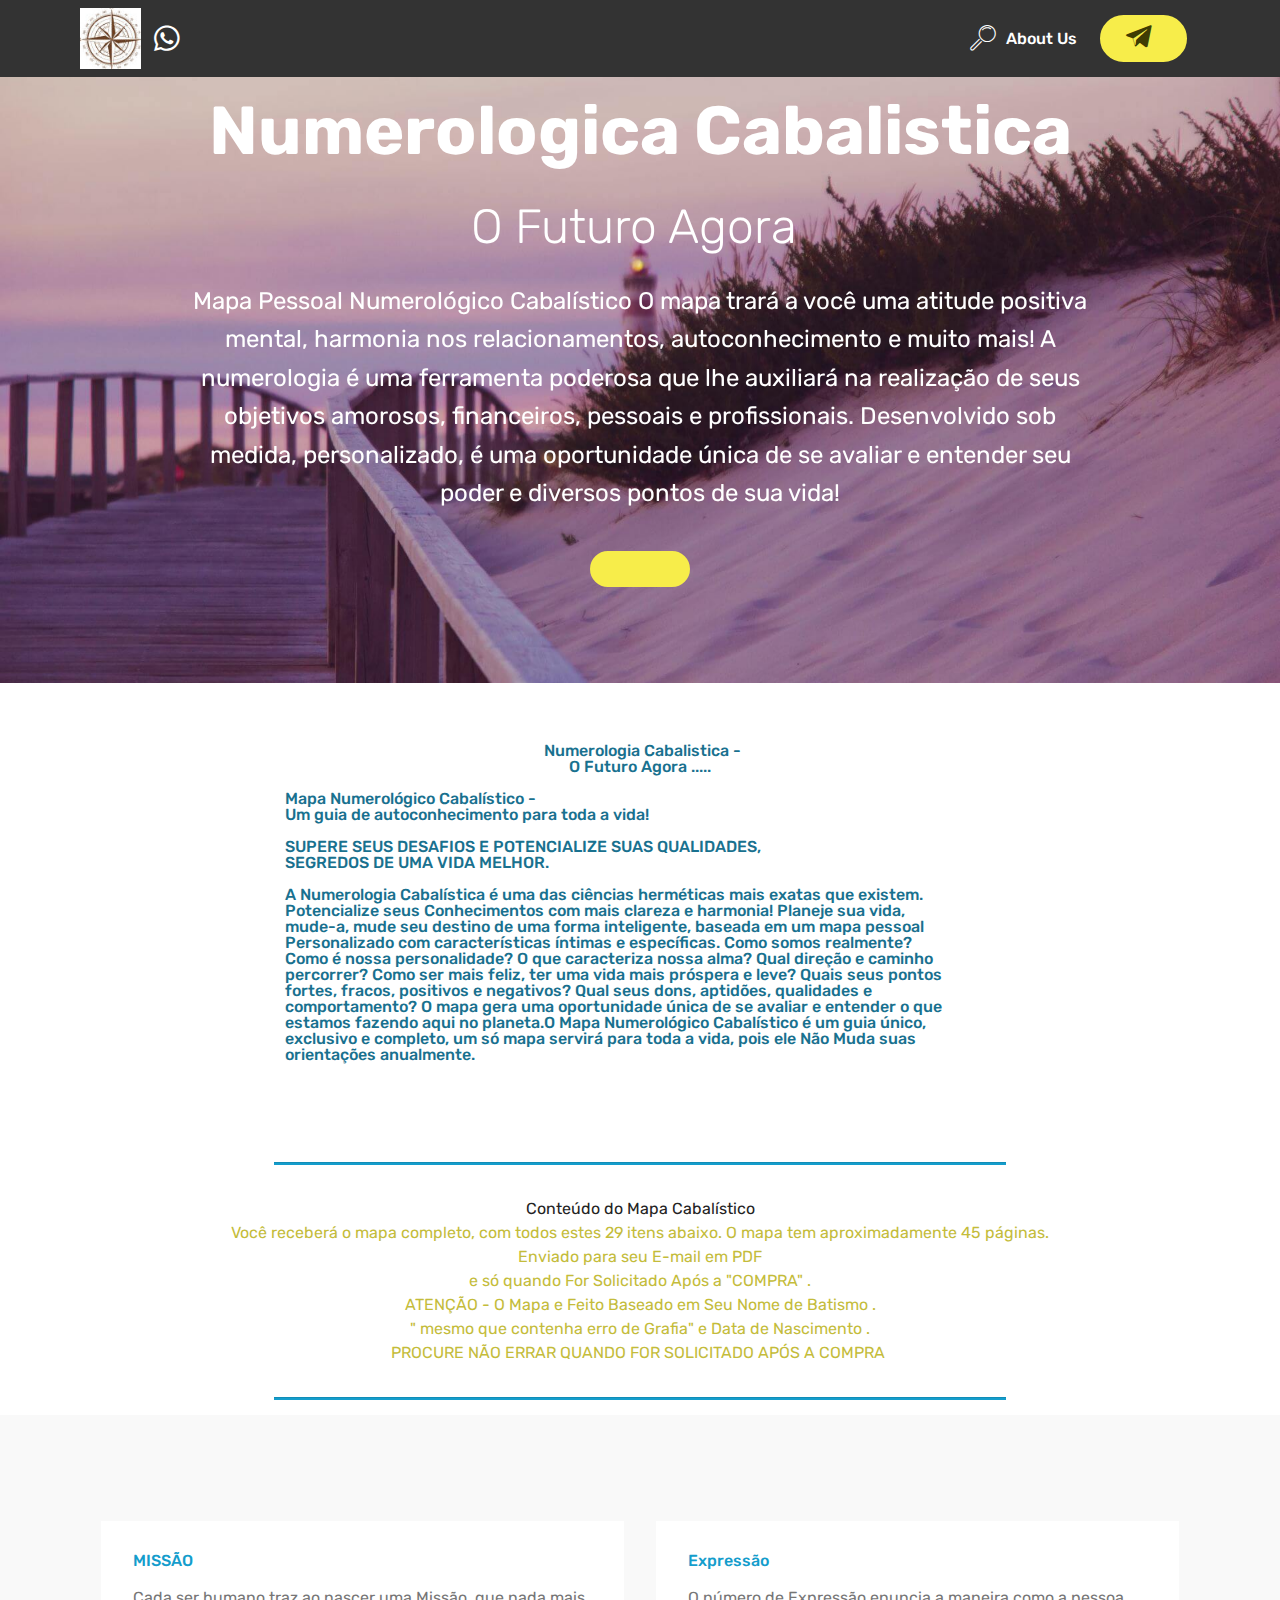
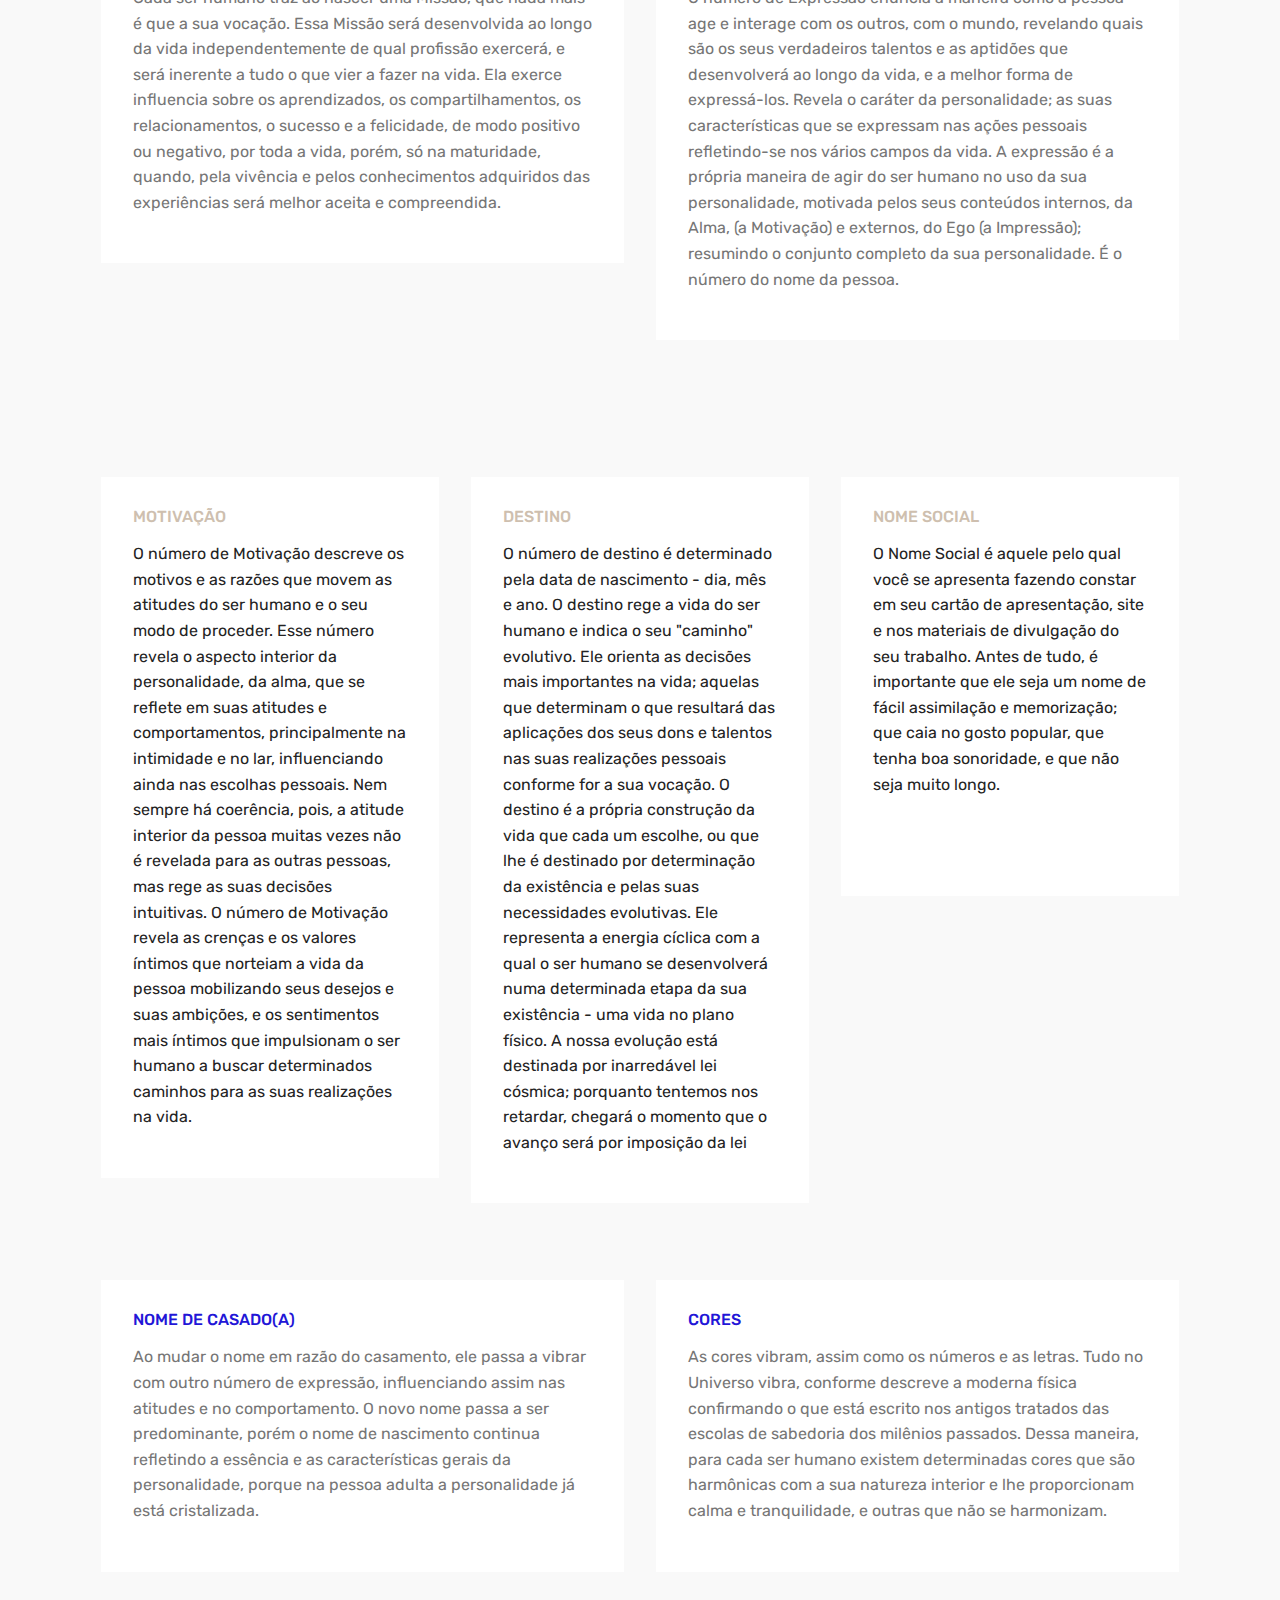
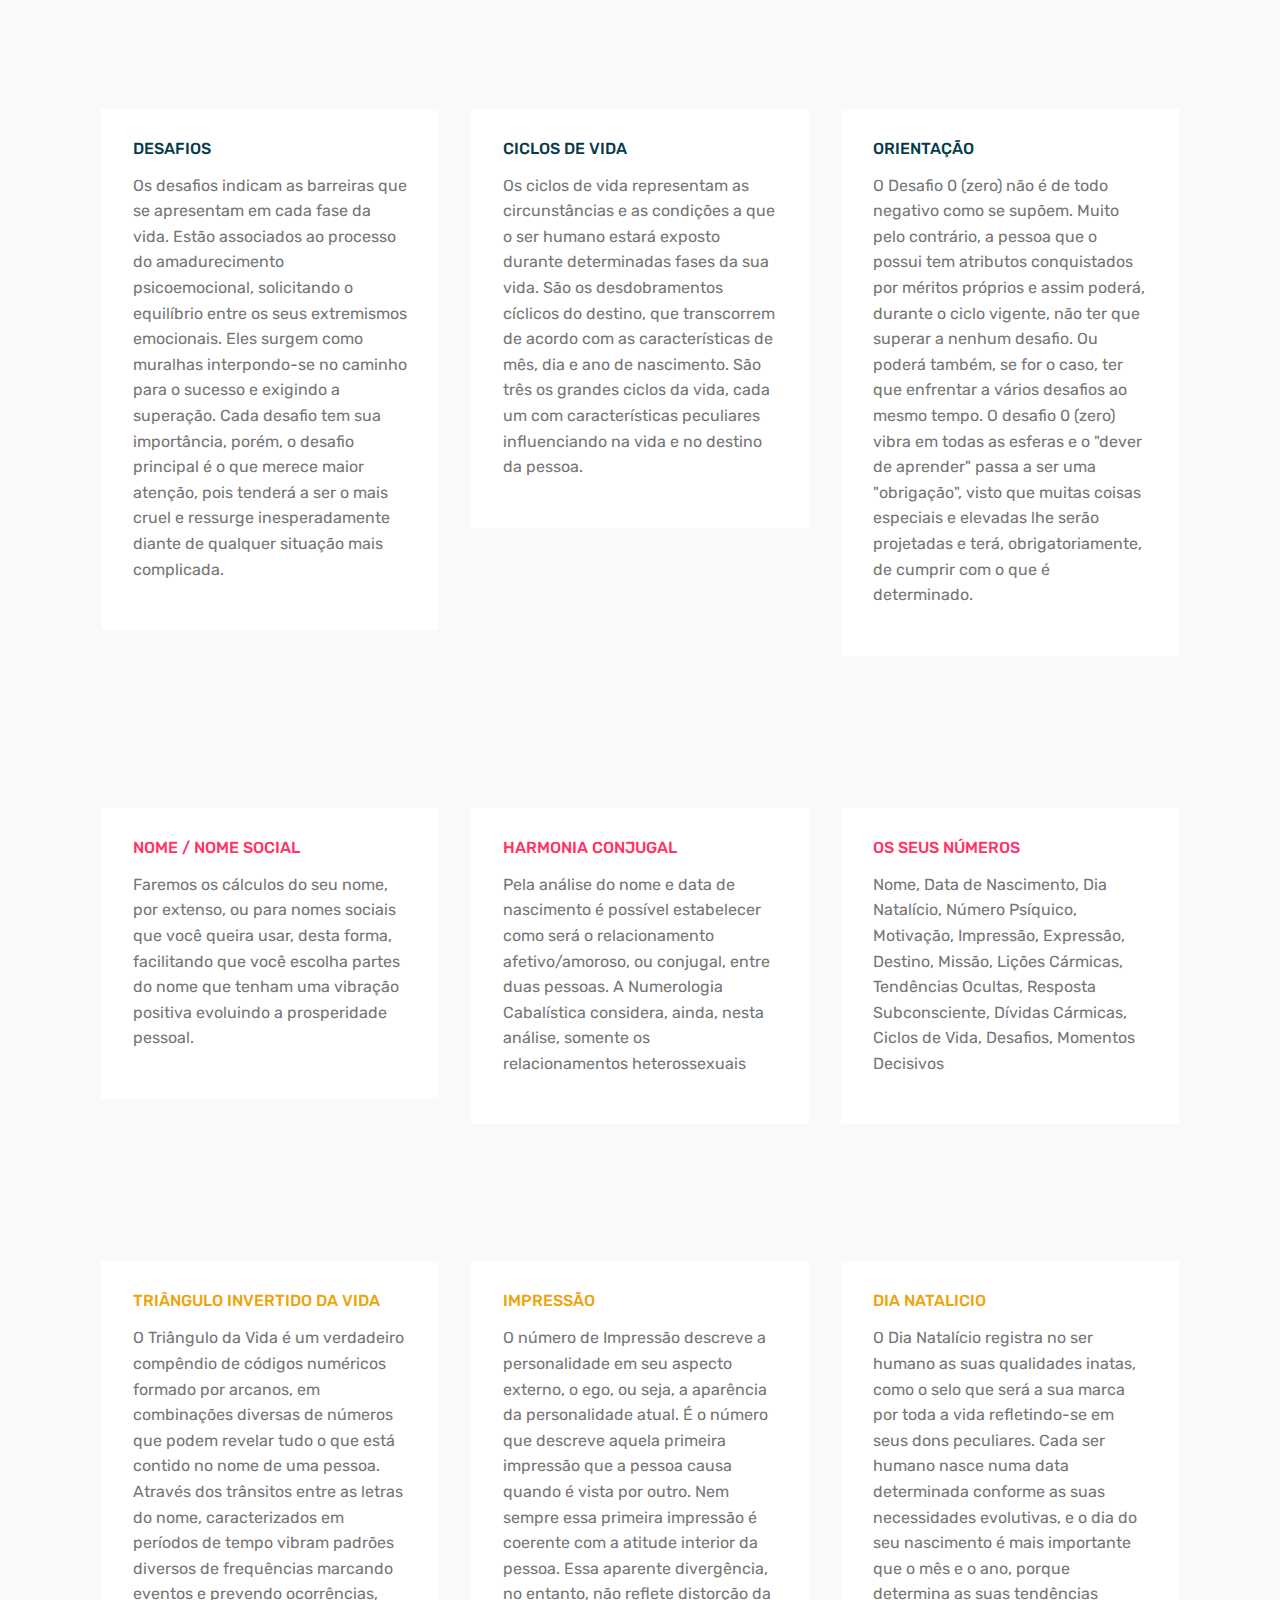
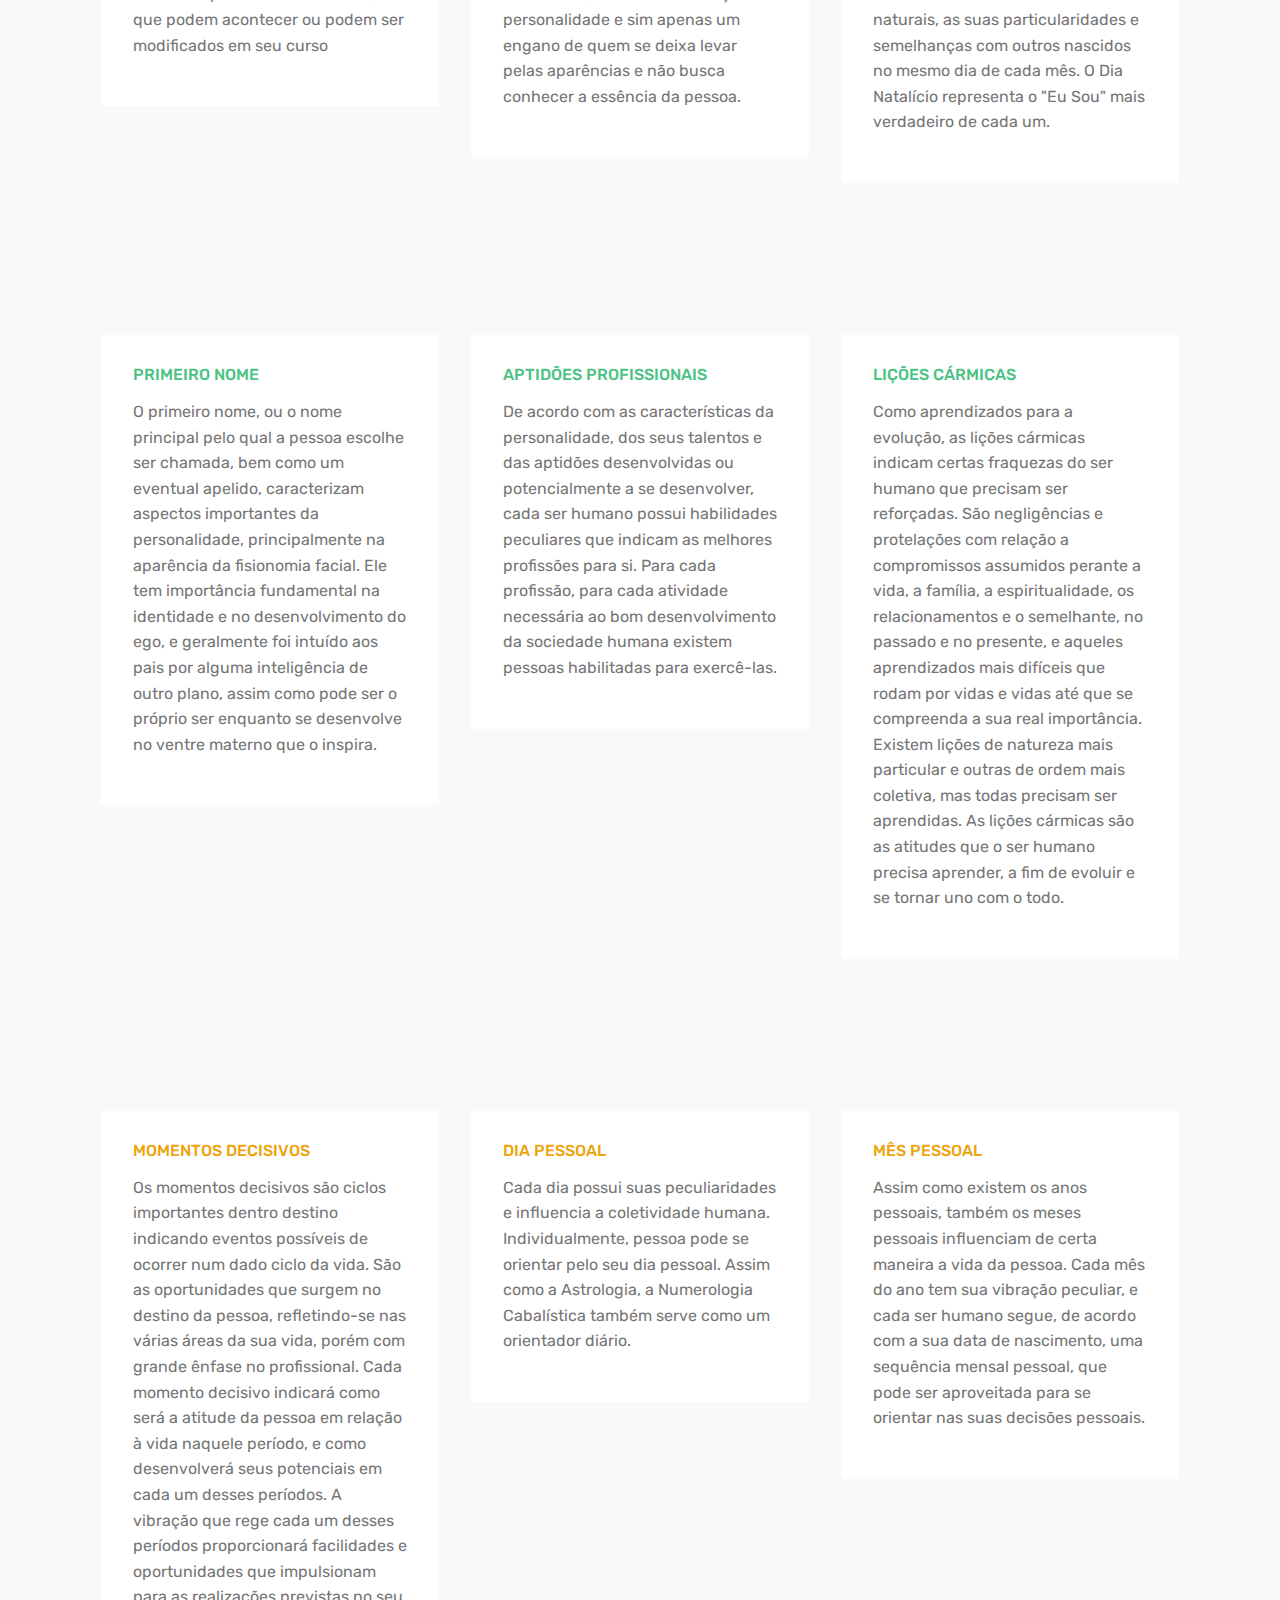
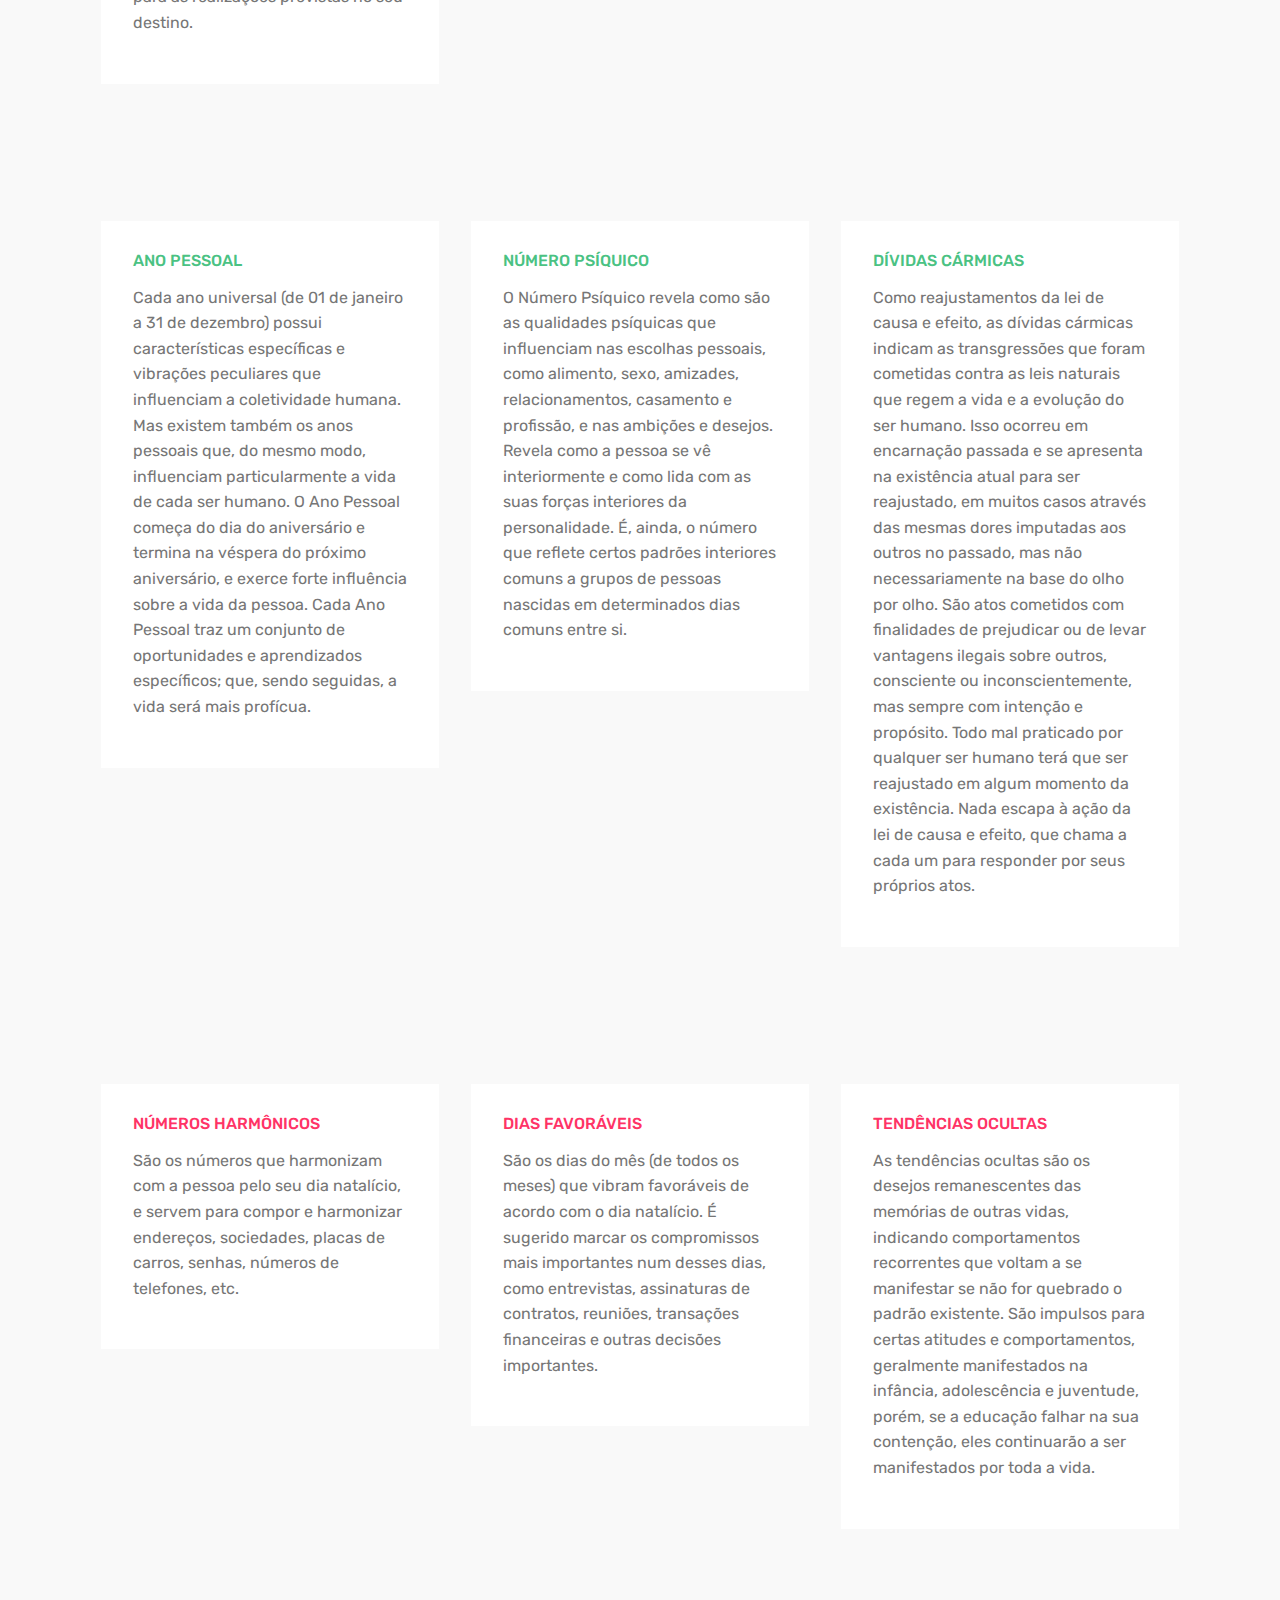
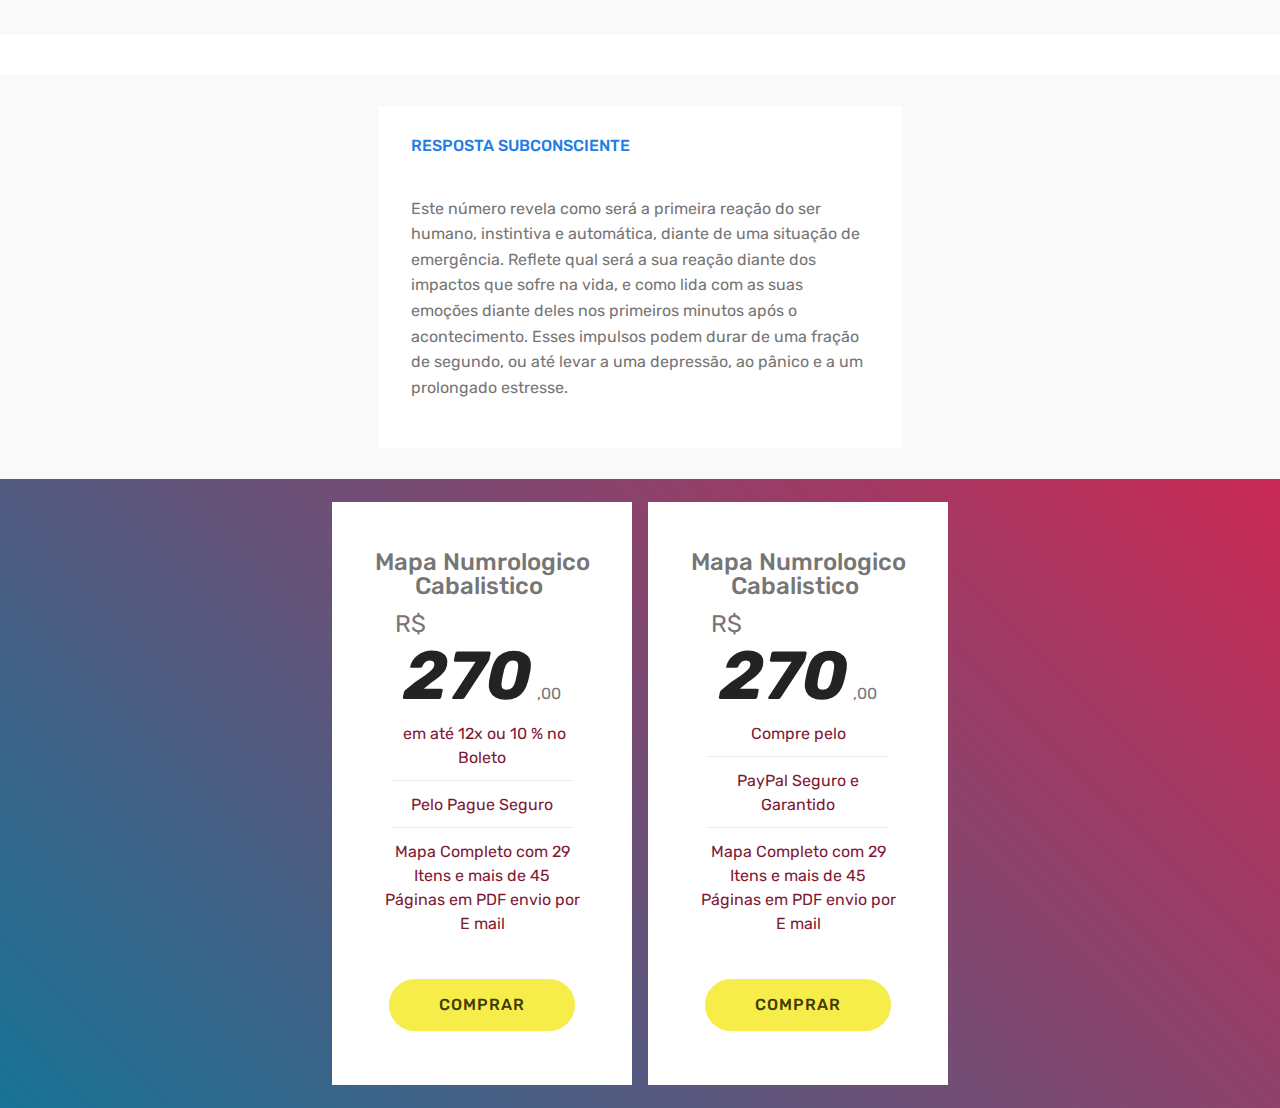
==== commit 626e3adb: "create github pages" ====
--- a/index.html
+++ b/index.html
@@ -40,10 +40,10 @@
             <div class="navbar-brand">
                 <span class="navbar-logo">
                     <a href="https://mobirise.com">
-                         <img src="assets/images/logo2.png" alt="Mobirise" style="height: 3.8rem;">
+                         <img src="assets/images/bussola-vettore-materiale-34-24284-96x96.jpg" alt="Mobirise" title="" style="height: 3.8rem;">
                     </a>
                 </span>
-                <span class="navbar-caption-wrap"><a class="navbar-caption text-white display-4" href="mailto:ciromsocunha@gmail.com"><span class="socicon socicon-line mbr-iconfont mbr-iconfont-btn"></span></a></span>
+                <span class="navbar-caption-wrap"><a class="navbar-caption text-white display-4" href="tel:+39 3495463431"><span class="socicon socicon-whatsapp mbr-iconfont mbr-iconfont-btn"></span></a></span>
             </div>
         </div>
         <div class="collapse navbar-collapse" id="navbarSupportedContent">
@@ -53,13 +53,13 @@
                         About Us
                     </a>
                 </li></ul>
-            <div class="navbar-buttons mbr-section-btn"><a class="btn btn-sm btn-primary display-4" href="https://mobirise.com">
+            <div class="navbar-buttons mbr-section-btn"><a class="btn btn-sm btn-primary display-4" href="mailto:ciromsocunha@gmail.com"><span class="socicon socicon-telegram mbr-iconfont mbr-iconfont-btn"></span>
                     </a></div>
         </div>
     </nav>
 </section>
 
-<section class="engine"><a href="https://mobirise.info/z">best free html templates</a></section><section class="header1 cid-r6X0eR4Hzj mbr-parallax-background" id="header1-4">
+<section class="engine"><a href="https://mobirise.info/p">site templates free download</a></section><section class="header1 cid-r6X0eR4Hzj mbr-parallax-background" id="header1-4">
 
     
 
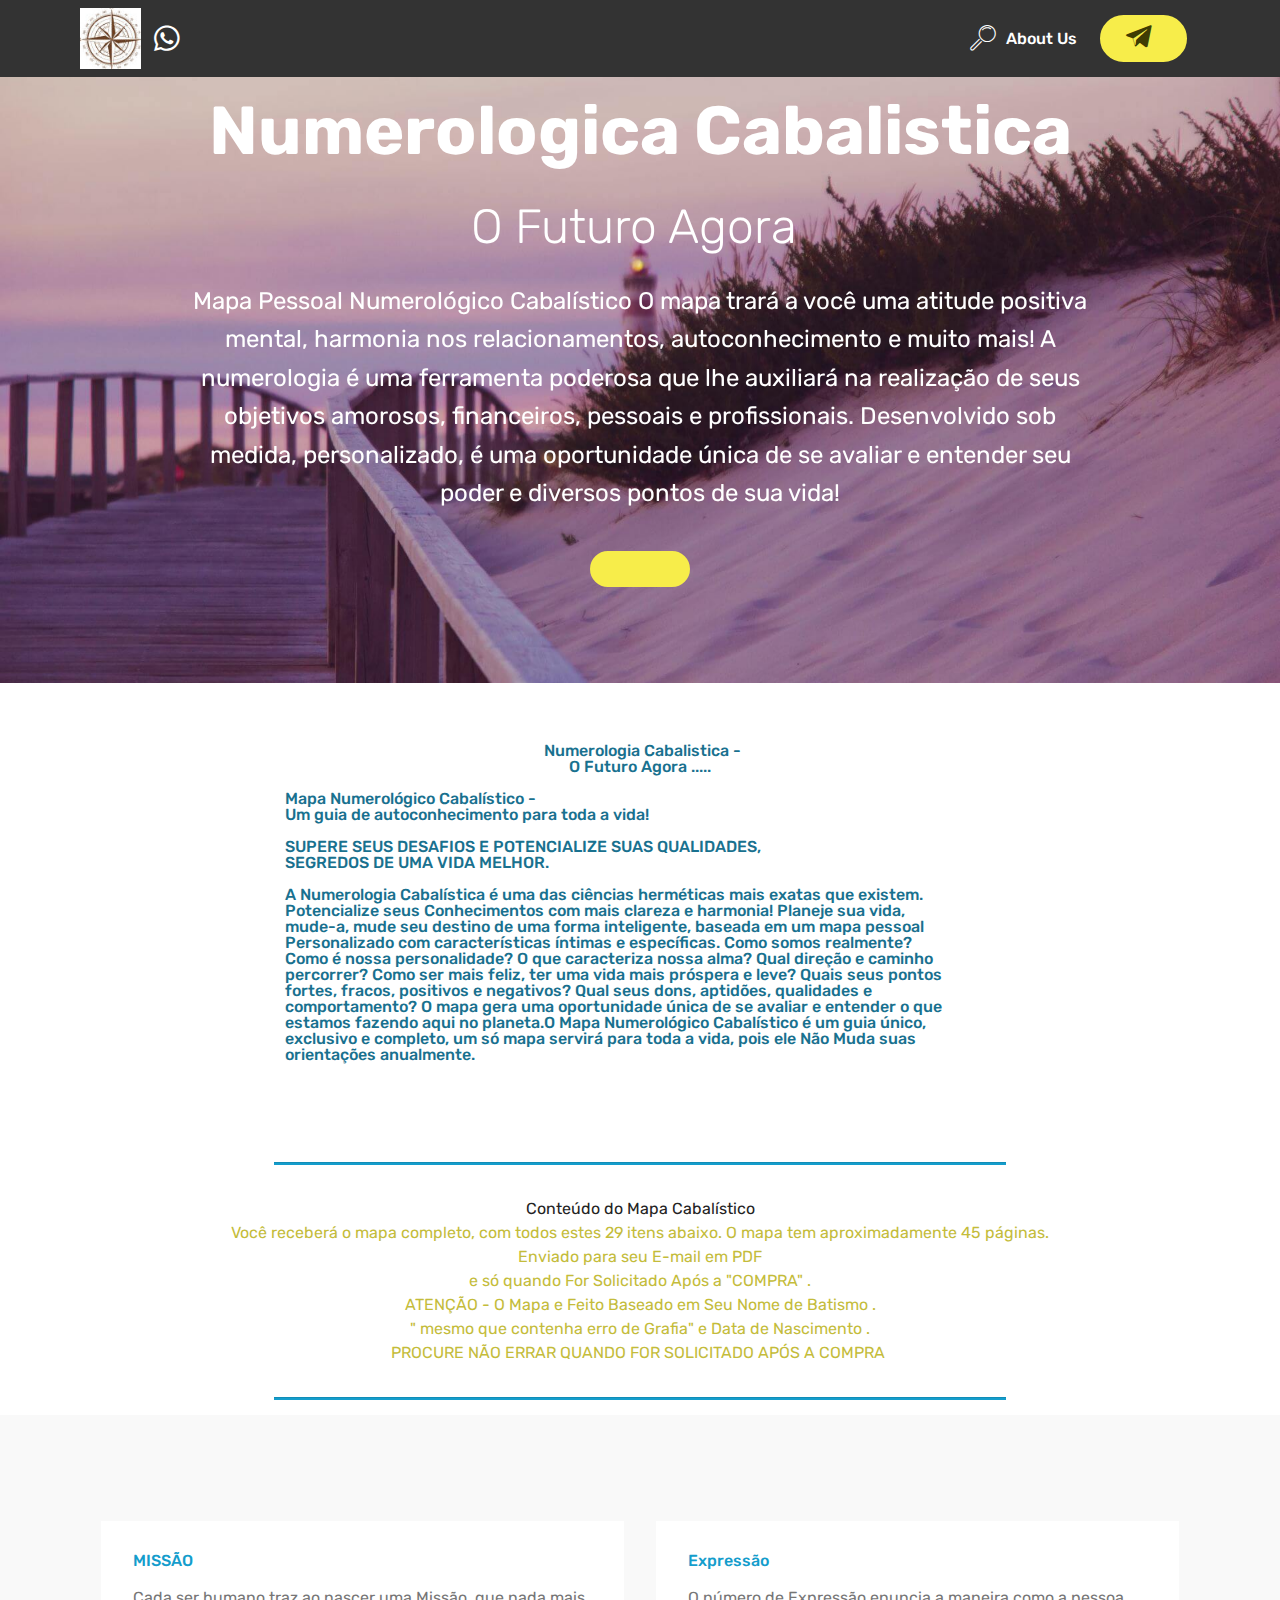
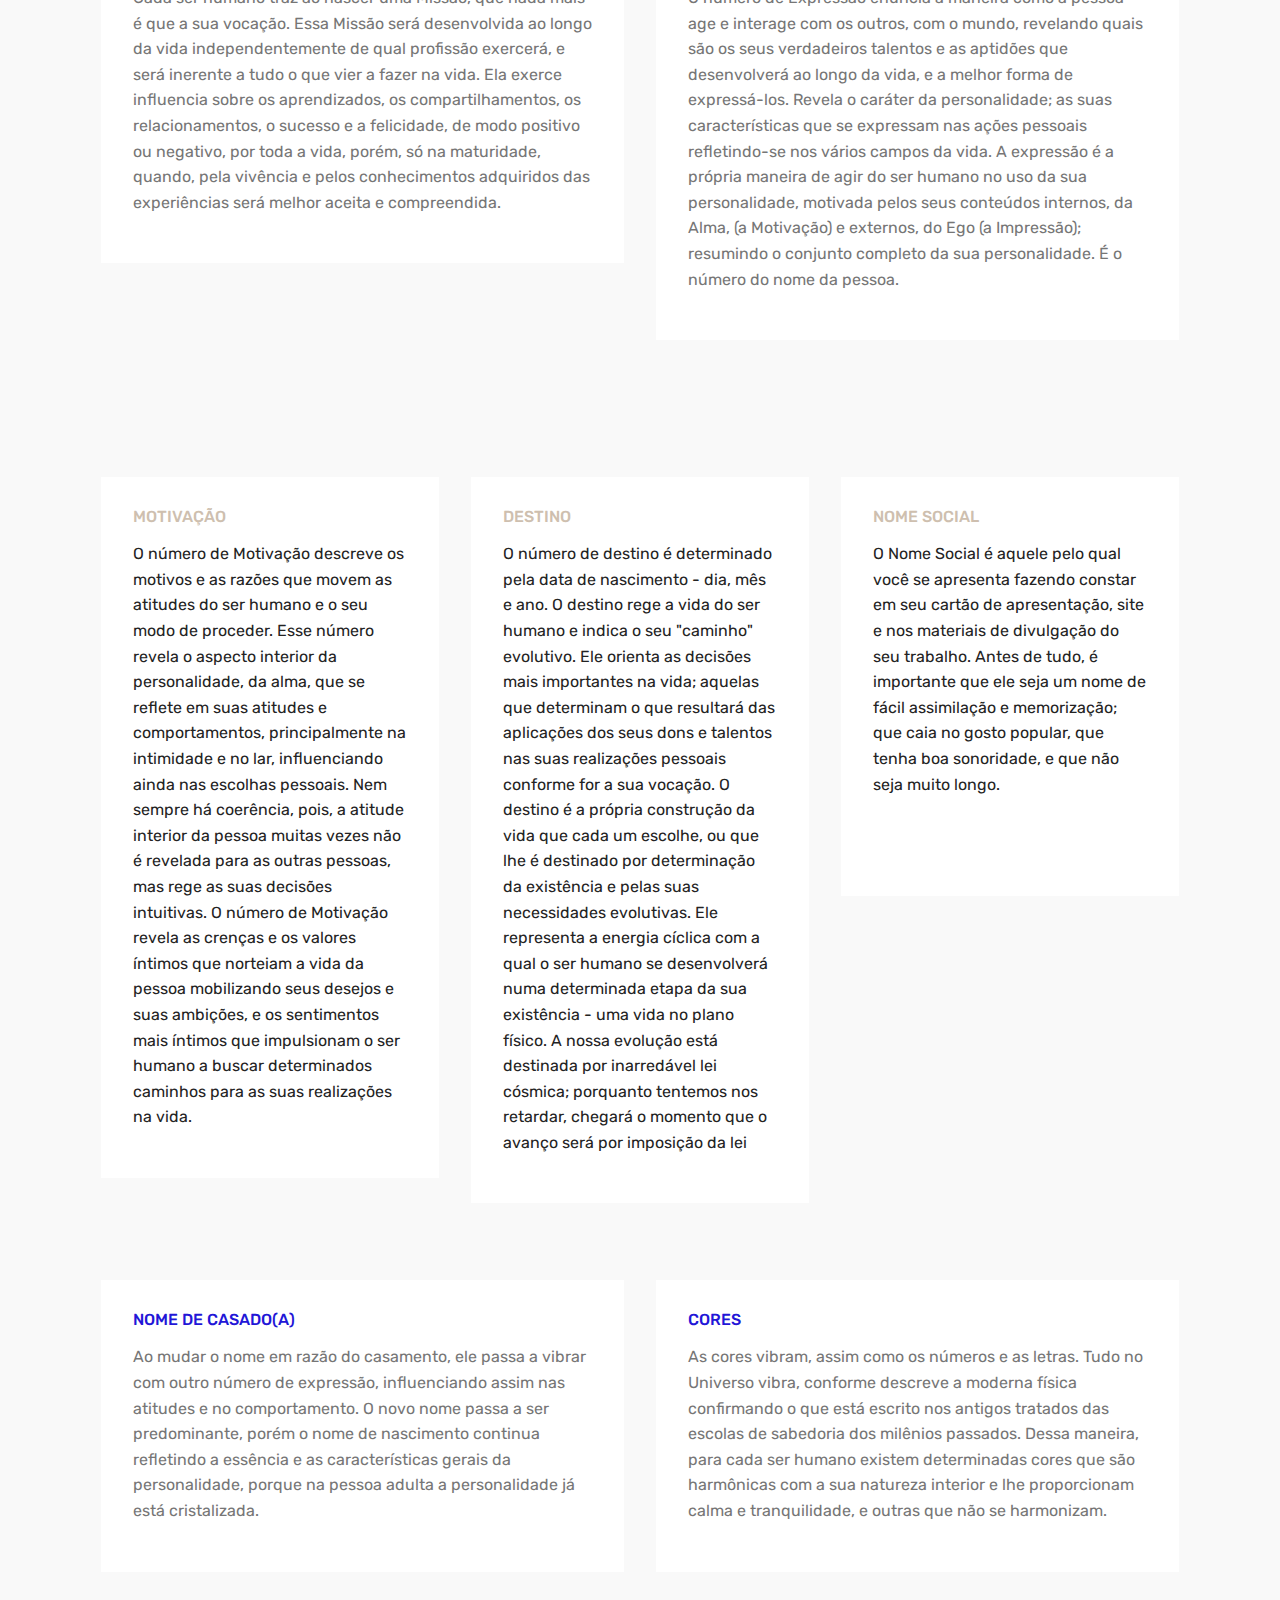
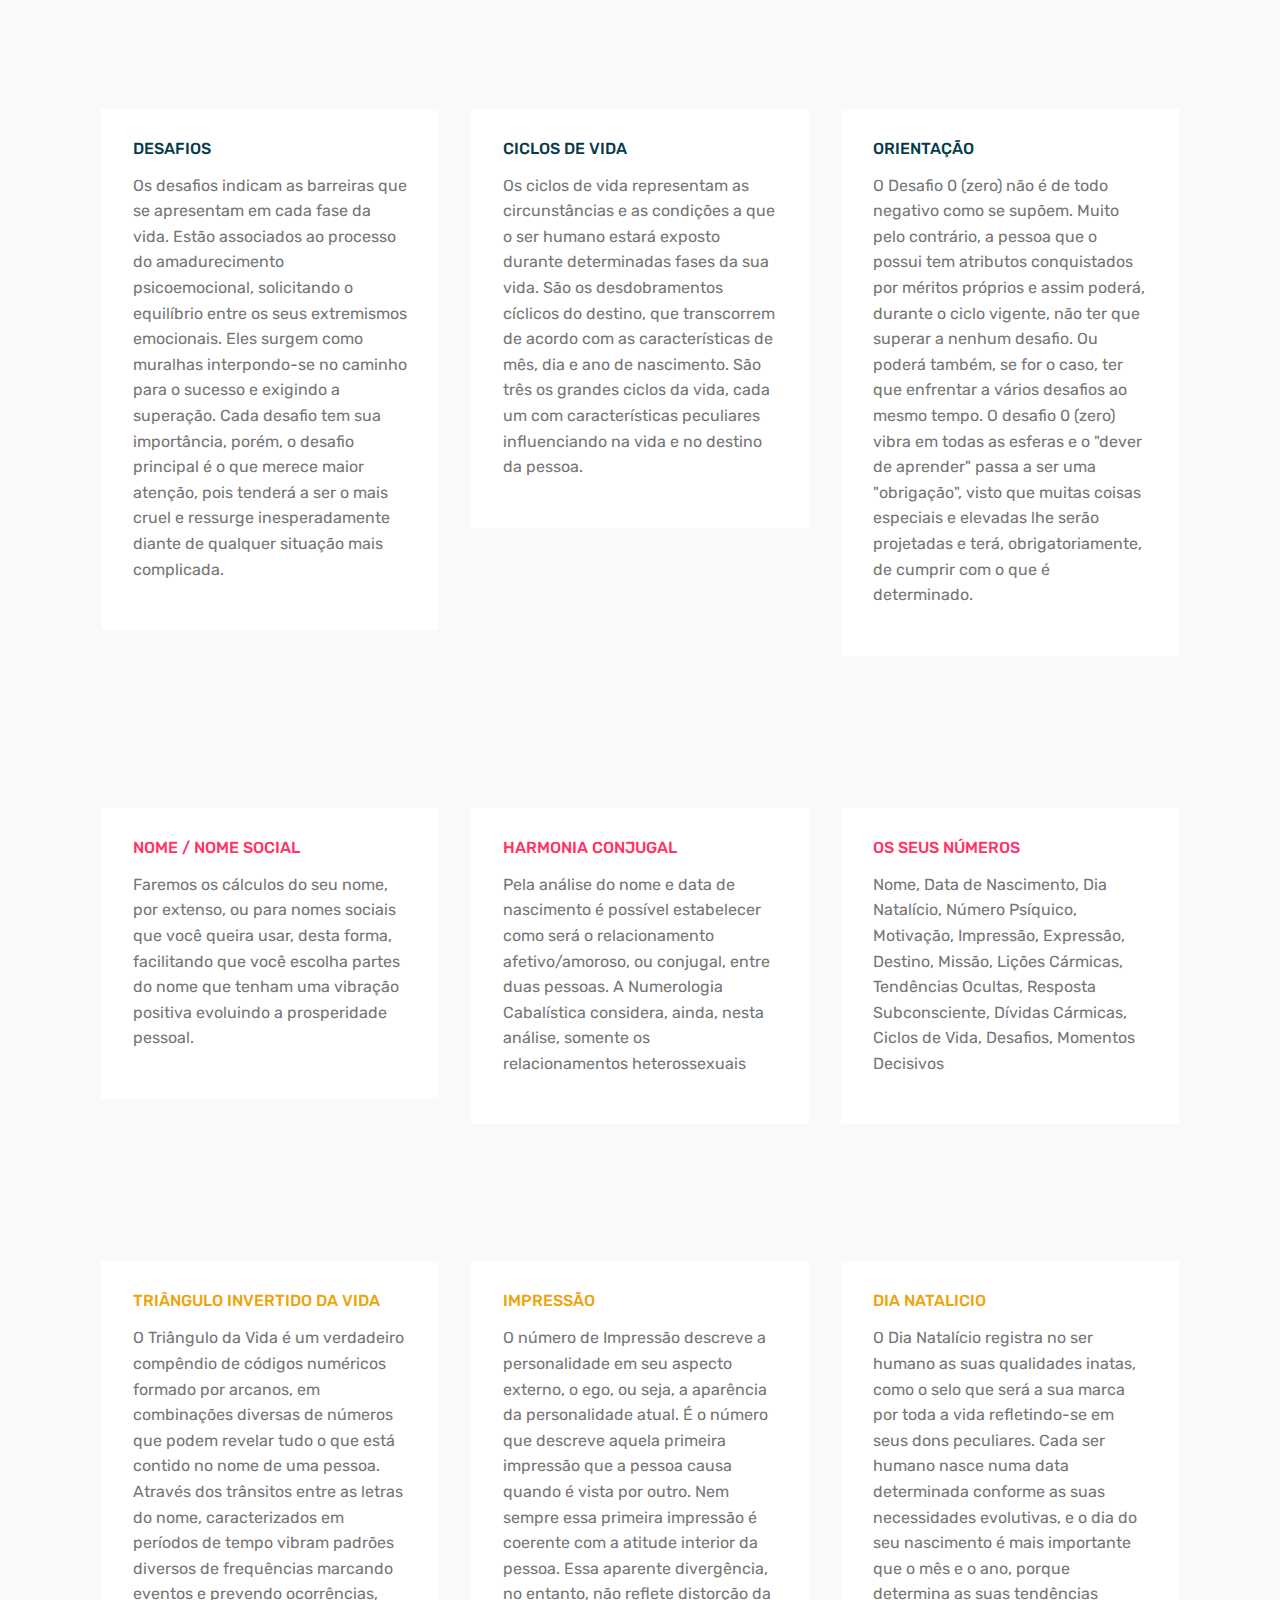
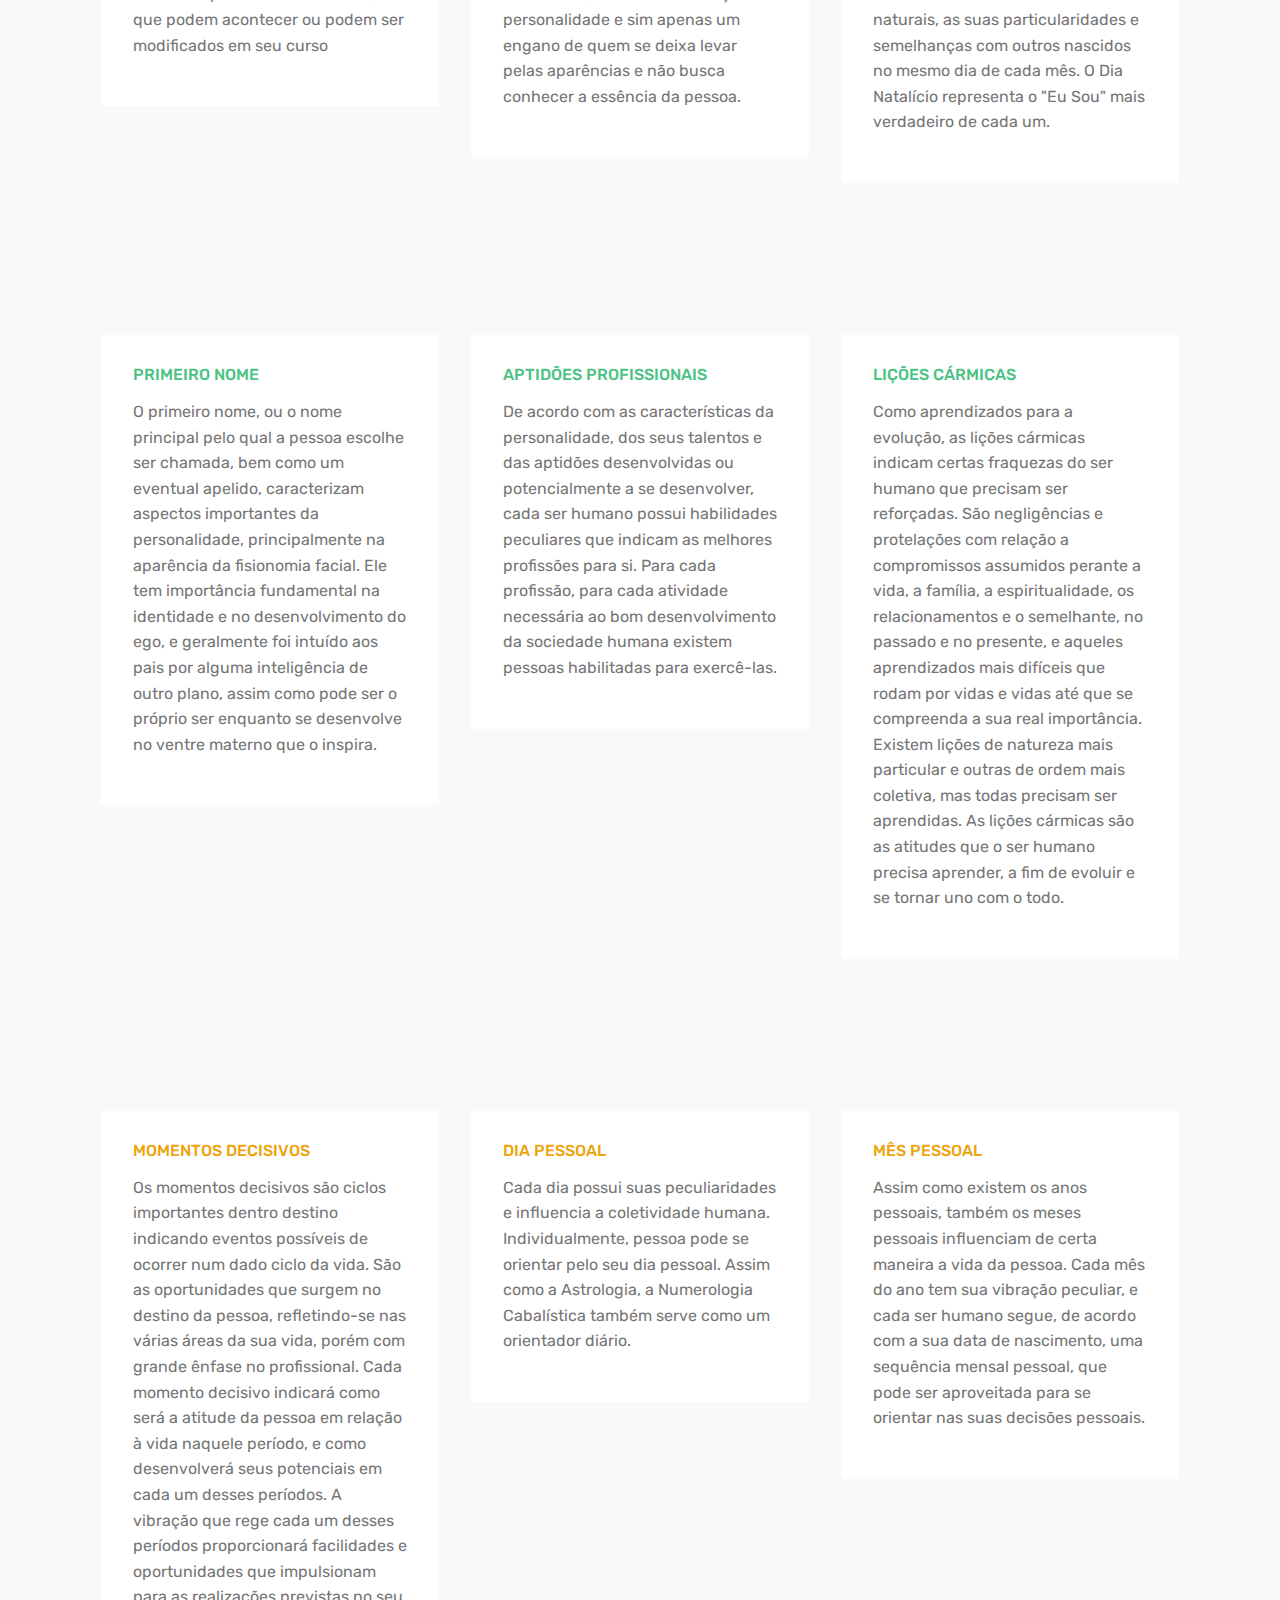
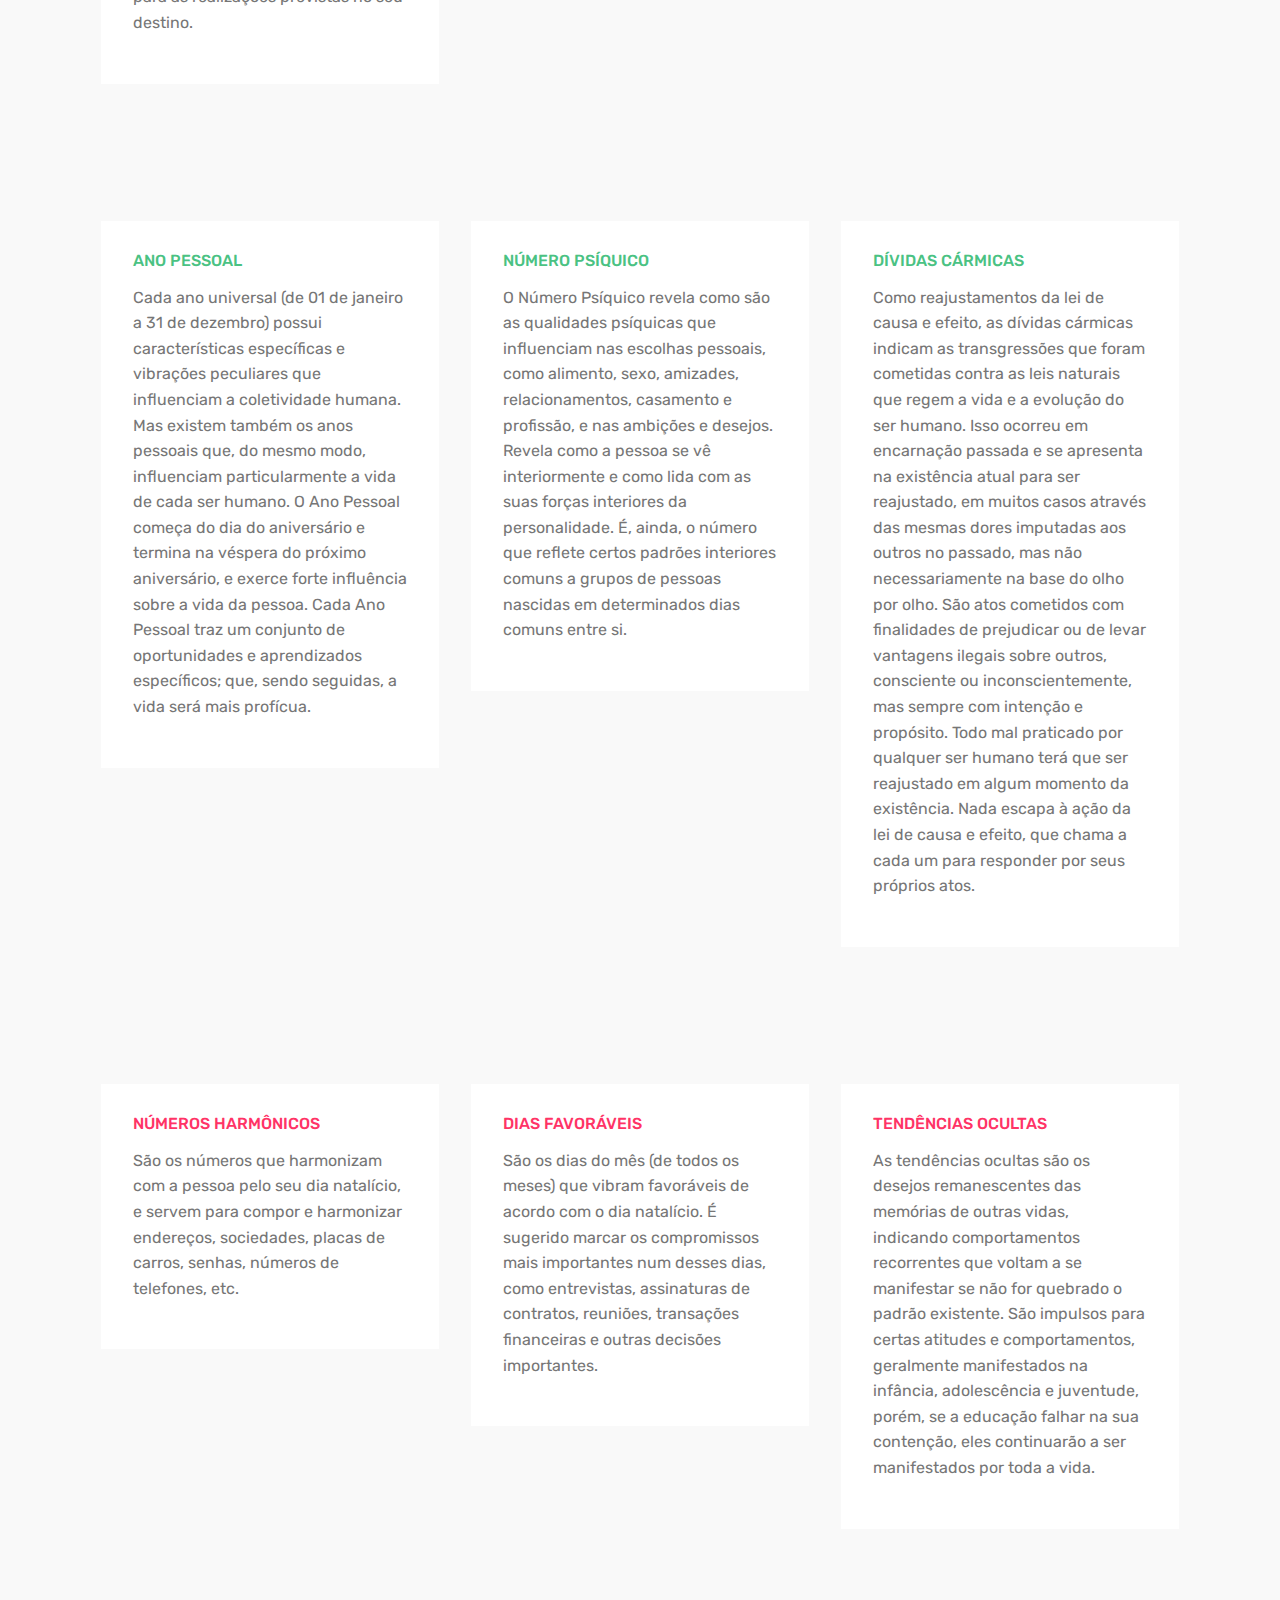
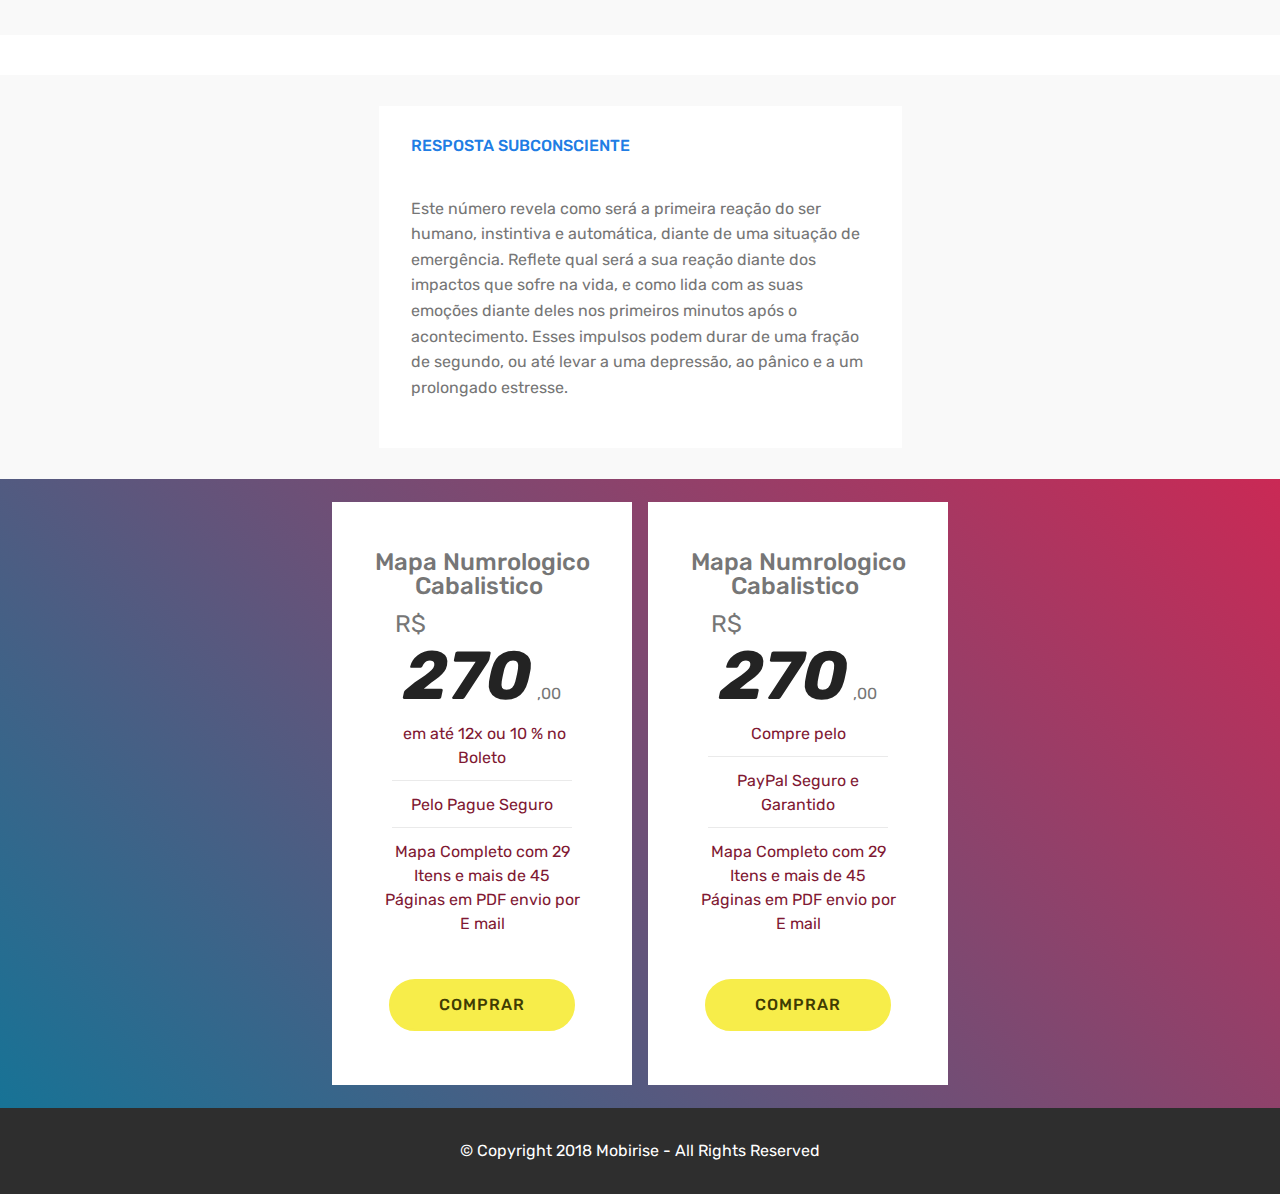
==== commit b8b5d968: "create github pages" ====
--- a/index.html
+++ b/index.html
@@ -59,7 +59,7 @@
     </nav>
 </section>
 
-<section class="engine"><a href="https://mobirise.info/p">site templates free download</a></section><section class="header1 cid-r6X0eR4Hzj mbr-parallax-background" id="header1-4">
+<section class="engine"><a href="https://mobirise.info/i">free site creation software</a></section><section class="header1 cid-r6X0eR4Hzj mbr-parallax-background" id="header1-4">
 
     
 
@@ -629,6 +629,23 @@
             
 
             
+        </div>
+    </div>
+</section>
+
+<section once="" class="cid-r735xTB2TH" id="footer6-u">
+
+    
+
+    
+
+    <div class="container">
+        <div class="media-container-row align-center mbr-white">
+            <div class="col-12">
+                <p class="mbr-text mb-0 mbr-fonts-style display-7">
+                    © Copyright 2018 Mobirise - All Rights Reserved
+                </p>
+            </div>
         </div>
     </div>
 </section>
--- a/assets/mobirise/css/mbr-additional.css
+++ b/assets/mobirise/css/mbr-additional.css
@@ -2277,6 +2277,11 @@
 .cid-r72FTwTj5O LI {
   color: #7f1933;
 }
+.cid-r735xTB2TH {
+  padding-top: 30px;
+  padding-bottom: 30px;
+  background-color: #2e2e2e;
+}
 .cid-r6X8Hp5Bzd .navbar {
   padding: .5rem 0;
   background: #333333;
